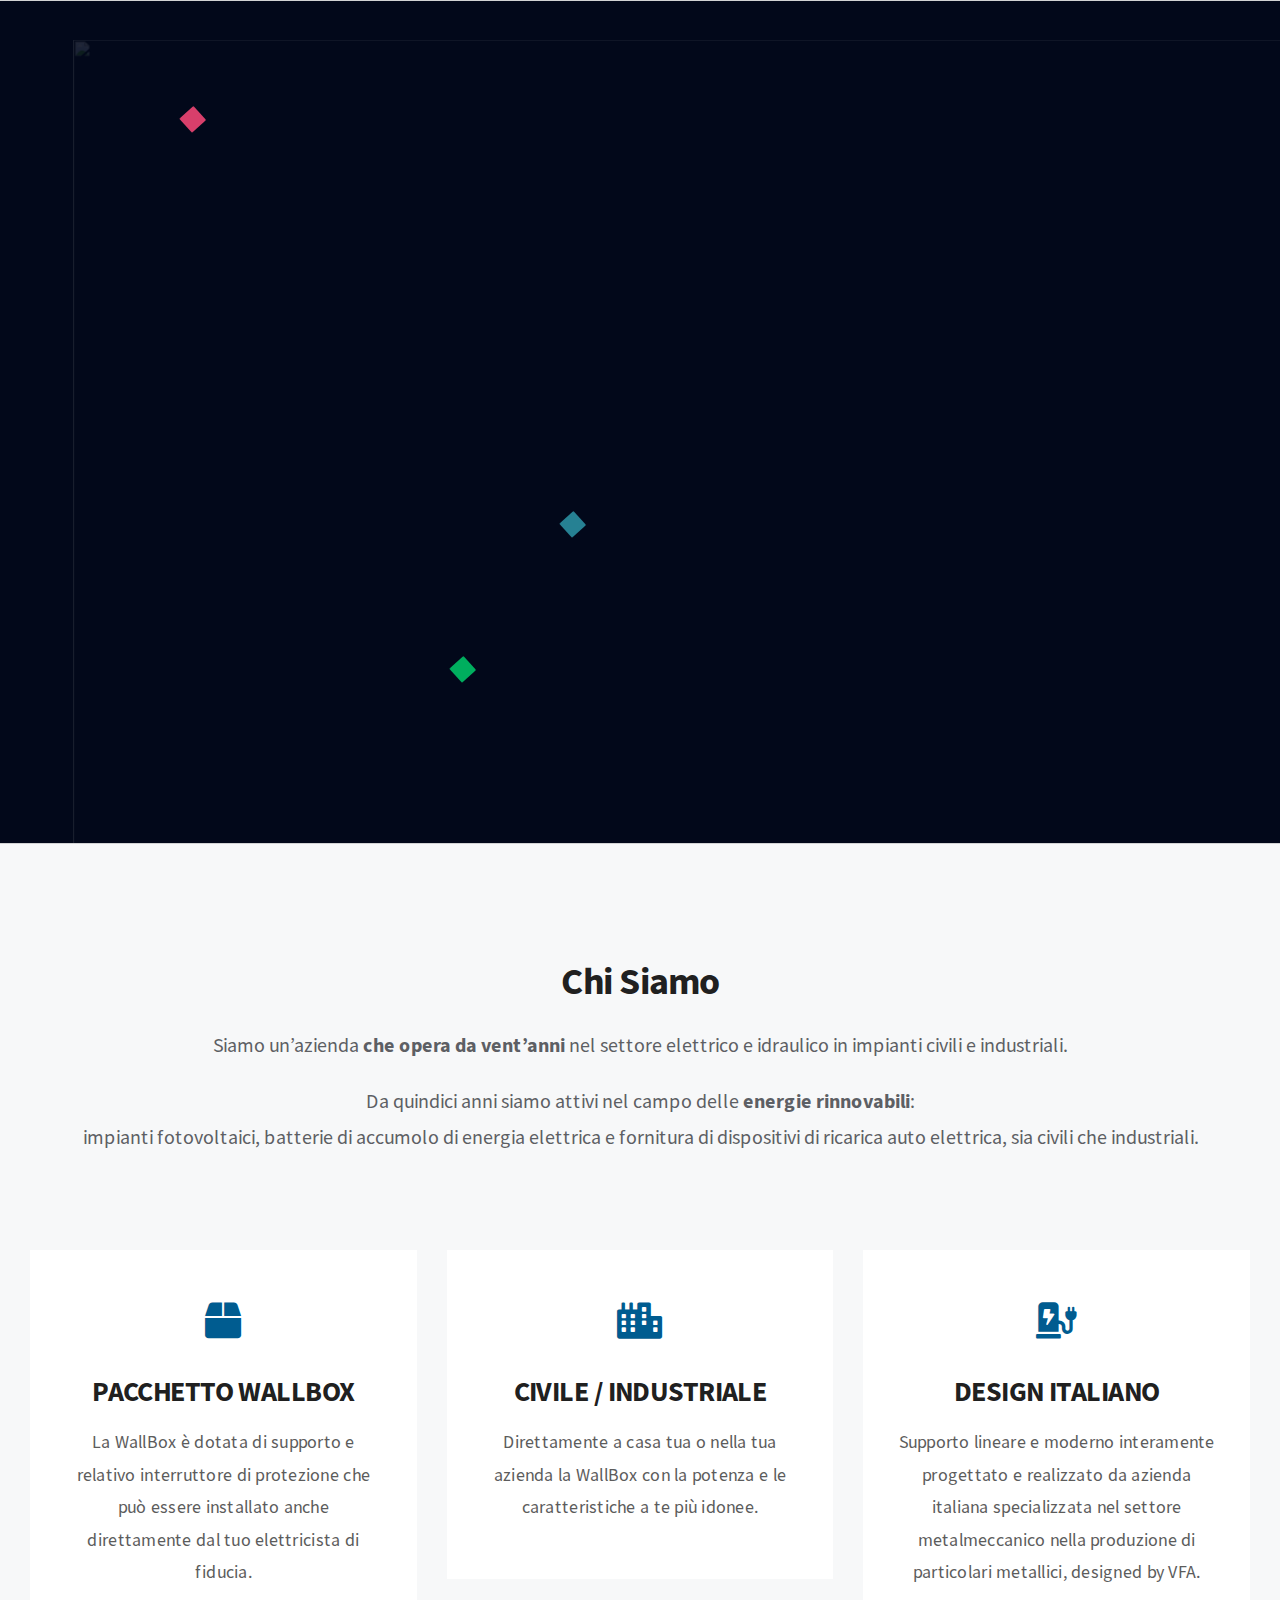
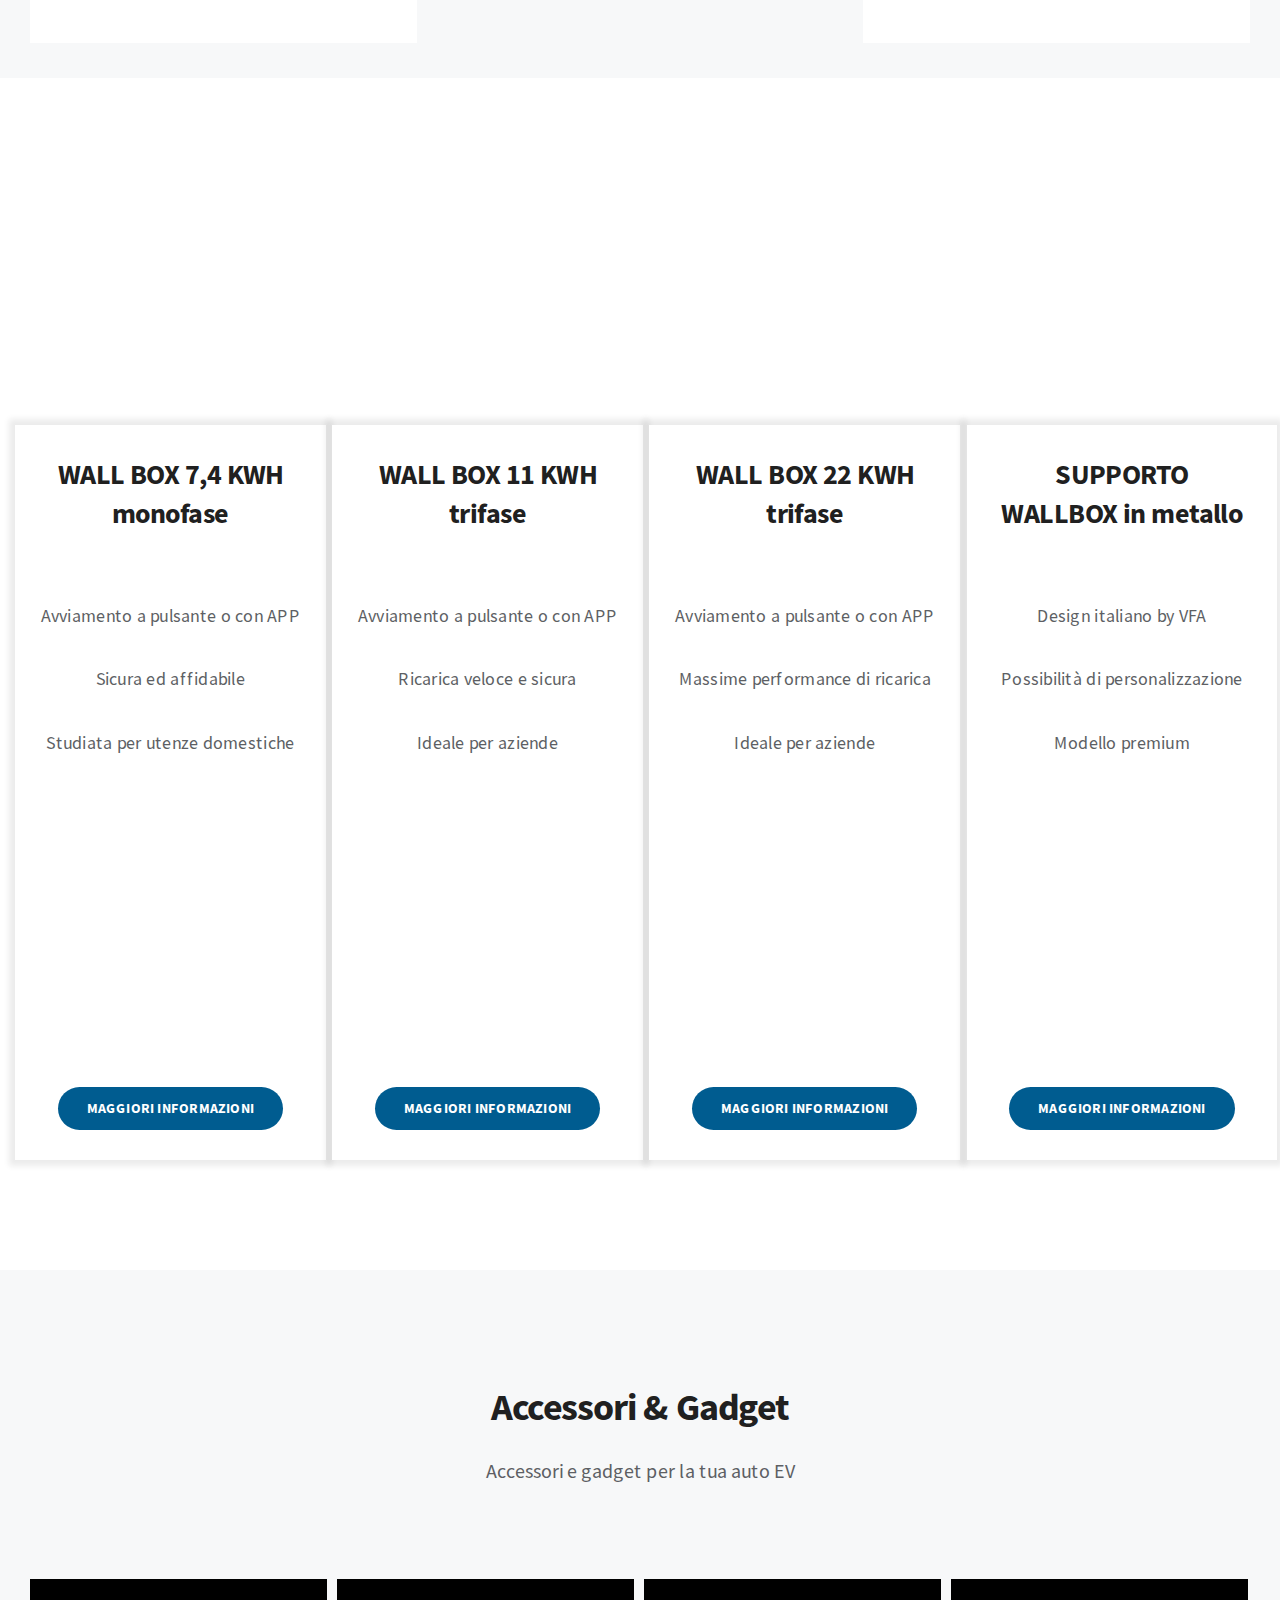
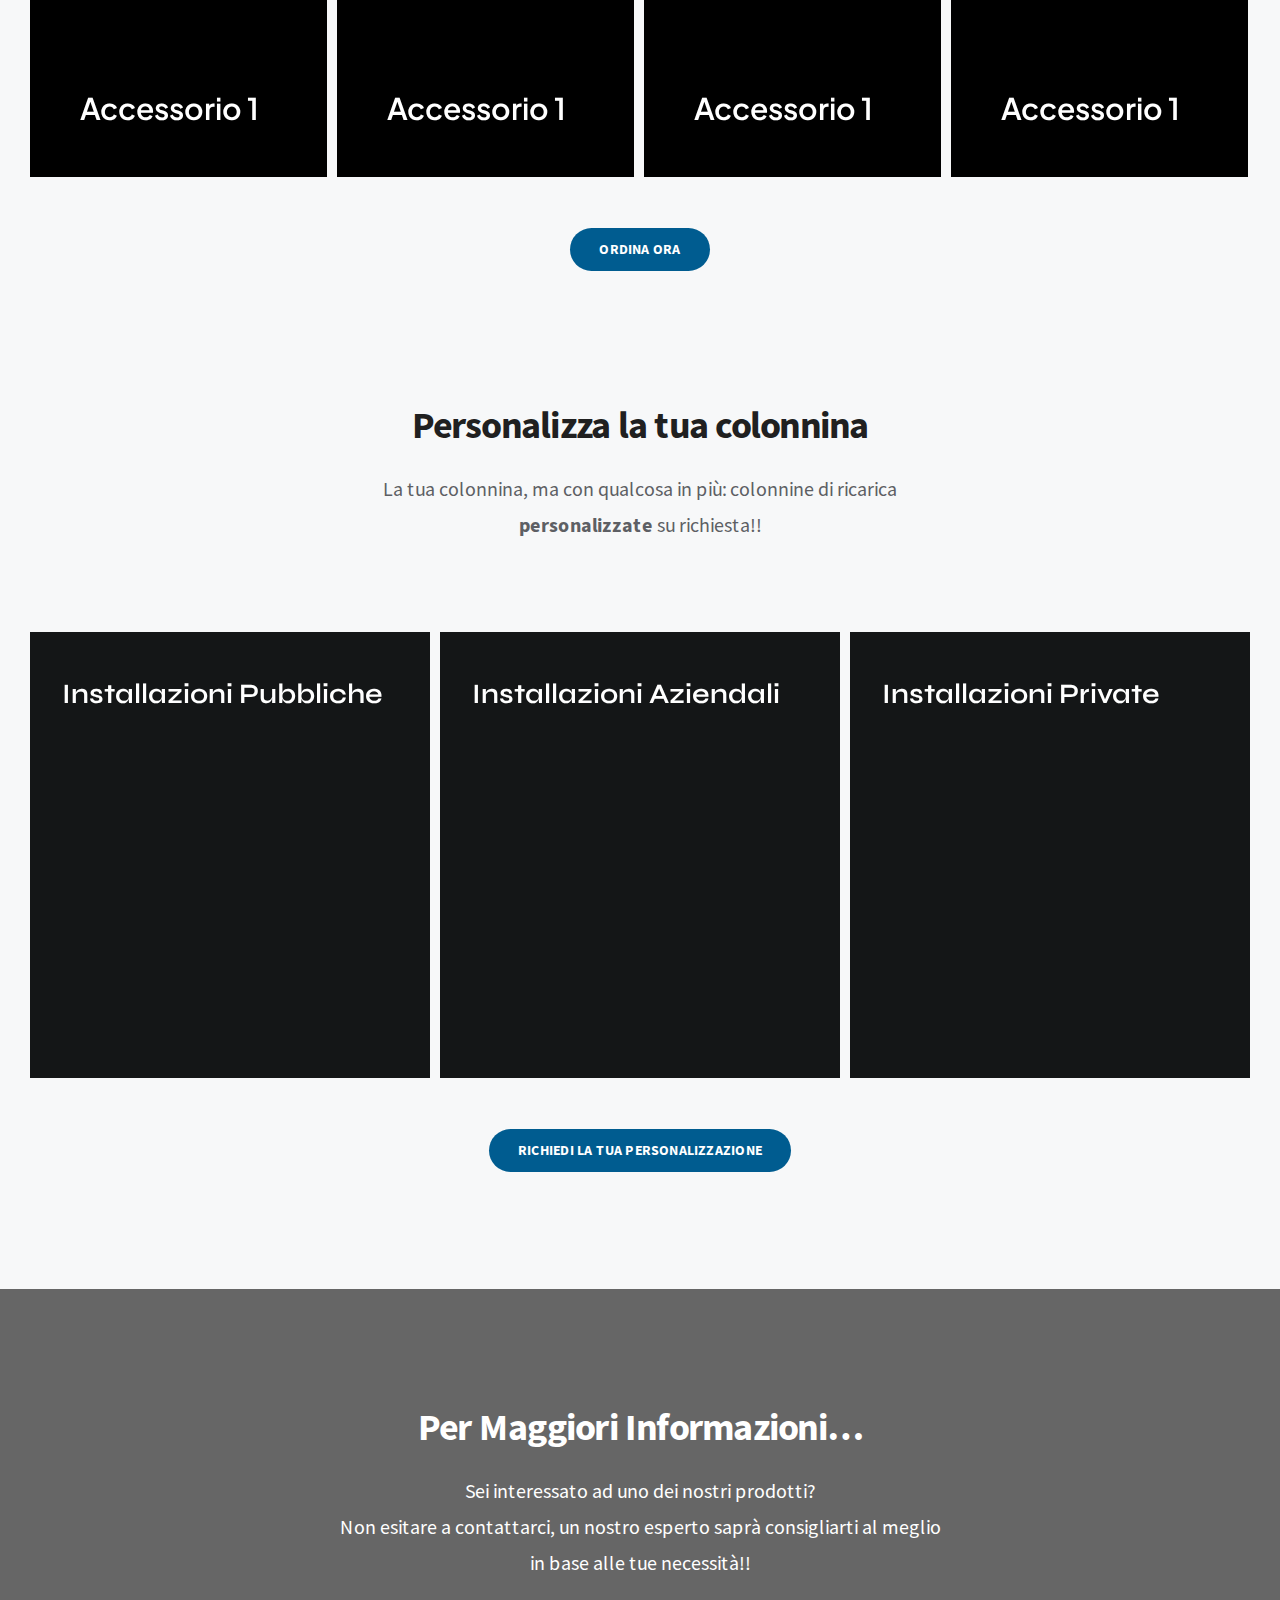
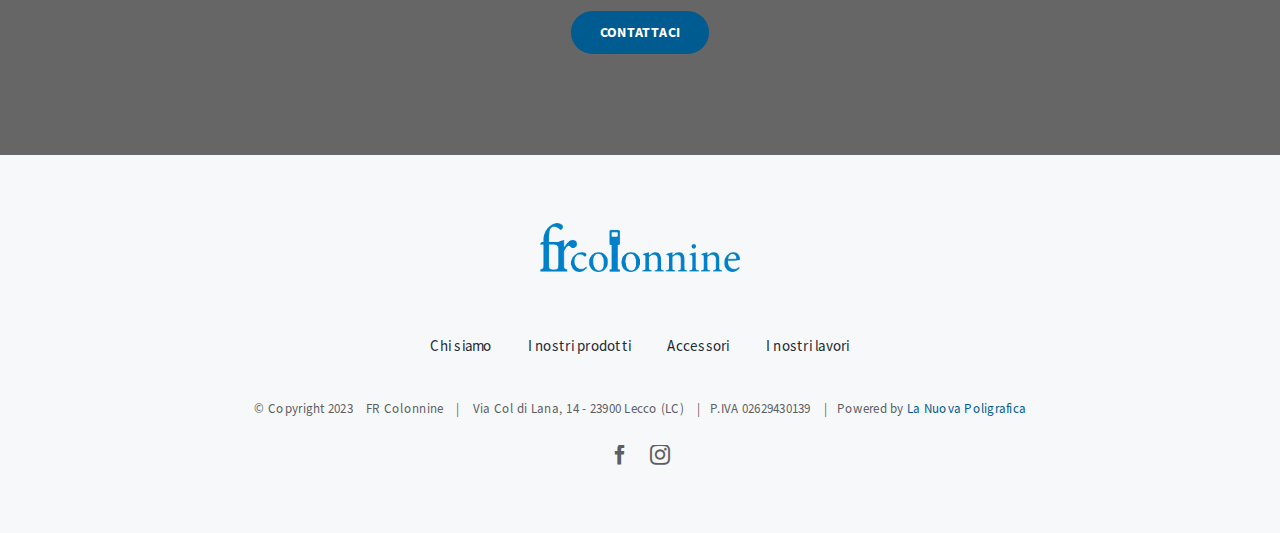
==== index.html @ befd526f ":tada: First commit" ====
<!DOCTYPE html>
<html class="avada-html-layout-wide avada-html-header-position-top avada-is-100-percent-template" lang="it-IT" prefix="og: http://ogp.me/ns# fb: http://ogp.me/ns/fb#">
<head>
	<meta http-equiv="X-UA-Compatible" content="IE=edge">
	<meta http-equiv="Content-Type" content="text/html; charset=utf-8">
	<meta name="viewport" content="width=device-width, initial-scale=1">
	<title>FR Colonnine &#8211; Stazione di ricarica veloce per la tua auto elettrica</title>
<meta name="robots" content="max-image-preview:large">
<link rel="alternate" type="application/rss+xml" title="FR Colonnine &raquo; Feed" href="/index.php/feed/">
<link rel="alternate" type="application/rss+xml" title="FR Colonnine &raquo; Feed dei commenti" href="/index.php/comments/feed/">
		
		
		
				
		<meta property="og:title" content="Home">
		<meta property="og:type" content="article">
		<meta property="og:url" content="/">
		<meta property="og:site_name" content="FR Colonnine">
		<meta property="og:description" content="we provide the best SEO services 

Duis aliquam velit vel ipsum tempus mollis.    

Chi Siamo 

Siamo un&#039;azienda che opera da vent’anni nel settore elettrico e idraulico in impianti civili e industriali.

Da quindici anni siamo attivi nel campo delle energie rinnovabili:
impianti fotovoltaici, batterie di accumolo di energia elettrica e">

									<meta property="og:image" content="/wp-content/uploads/2018/07/logo_seo_w_1x.png">
							<link rel="stylesheet" id="layerslider-css" href="/wp-content/plugins/LayerSlider/assets/static/layerslider/css/layerslider.css?ver=7.1.2" type="text/css" media="all">
<style id="classic-theme-styles-inline-css" type="text/css">/*! This file is auto-generated */
.wp-block-button__link{color:#fff;background-color:#32373c;border-radius:9999px;box-shadow:none;text-decoration:none;padding:calc(.667em + 2px) calc(1.333em + 2px);font-size:1.125em}.wp-block-file__button{background:#32373c;color:#fff;text-decoration:none}</style>
<style id="global-styles-inline-css" type="text/css">body{--wp--preset--color--black: #000000;--wp--preset--color--cyan-bluish-gray: #abb8c3;--wp--preset--color--white: #ffffff;--wp--preset--color--pale-pink: #f78da7;--wp--preset--color--vivid-red: #cf2e2e;--wp--preset--color--luminous-vivid-orange: #ff6900;--wp--preset--color--luminous-vivid-amber: #fcb900;--wp--preset--color--light-green-cyan: #7bdcb5;--wp--preset--color--vivid-green-cyan: #00d084;--wp--preset--color--pale-cyan-blue: #8ed1fc;--wp--preset--color--vivid-cyan-blue: #0693e3;--wp--preset--color--vivid-purple: #9b51e0;--wp--preset--gradient--vivid-cyan-blue-to-vivid-purple: linear-gradient(135deg,rgba(6,147,227,1) 0%,rgb(155,81,224) 100%);--wp--preset--gradient--light-green-cyan-to-vivid-green-cyan: linear-gradient(135deg,rgb(122,220,180) 0%,rgb(0,208,130) 100%);--wp--preset--gradient--luminous-vivid-amber-to-luminous-vivid-orange: linear-gradient(135deg,rgba(252,185,0,1) 0%,rgba(255,105,0,1) 100%);--wp--preset--gradient--luminous-vivid-orange-to-vivid-red: linear-gradient(135deg,rgba(255,105,0,1) 0%,rgb(207,46,46) 100%);--wp--preset--gradient--very-light-gray-to-cyan-bluish-gray: linear-gradient(135deg,rgb(238,238,238) 0%,rgb(169,184,195) 100%);--wp--preset--gradient--cool-to-warm-spectrum: linear-gradient(135deg,rgb(74,234,220) 0%,rgb(151,120,209) 20%,rgb(207,42,186) 40%,rgb(238,44,130) 60%,rgb(251,105,98) 80%,rgb(254,248,76) 100%);--wp--preset--gradient--blush-light-purple: linear-gradient(135deg,rgb(255,206,236) 0%,rgb(152,150,240) 100%);--wp--preset--gradient--blush-bordeaux: linear-gradient(135deg,rgb(254,205,165) 0%,rgb(254,45,45) 50%,rgb(107,0,62) 100%);--wp--preset--gradient--luminous-dusk: linear-gradient(135deg,rgb(255,203,112) 0%,rgb(199,81,192) 50%,rgb(65,88,208) 100%);--wp--preset--gradient--pale-ocean: linear-gradient(135deg,rgb(255,245,203) 0%,rgb(182,227,212) 50%,rgb(51,167,181) 100%);--wp--preset--gradient--electric-grass: linear-gradient(135deg,rgb(202,248,128) 0%,rgb(113,206,126) 100%);--wp--preset--gradient--midnight: linear-gradient(135deg,rgb(2,3,129) 0%,rgb(40,116,252) 100%);--wp--preset--font-size--small: 13.5px;--wp--preset--font-size--medium: 20px;--wp--preset--font-size--large: 27px;--wp--preset--font-size--x-large: 42px;--wp--preset--font-size--normal: 18px;--wp--preset--font-size--xlarge: 36px;--wp--preset--font-size--huge: 54px;--wp--preset--spacing--20: 0.44rem;--wp--preset--spacing--30: 0.67rem;--wp--preset--spacing--40: 1rem;--wp--preset--spacing--50: 1.5rem;--wp--preset--spacing--60: 2.25rem;--wp--preset--spacing--70: 3.38rem;--wp--preset--spacing--80: 5.06rem;--wp--preset--shadow--natural: 6px 6px 9px rgba(0, 0, 0, 0.2);--wp--preset--shadow--deep: 12px 12px 50px rgba(0, 0, 0, 0.4);--wp--preset--shadow--sharp: 6px 6px 0px rgba(0, 0, 0, 0.2);--wp--preset--shadow--outlined: 6px 6px 0px -3px rgba(255, 255, 255, 1), 6px 6px rgba(0, 0, 0, 1);--wp--preset--shadow--crisp: 6px 6px 0px rgba(0, 0, 0, 1);}:where(.is-layout-flex){gap: 0.5em;}:where(.is-layout-grid){gap: 0.5em;}body .is-layout-flow > .alignleft{float: left;margin-inline-start: 0;margin-inline-end: 2em;}body .is-layout-flow > .alignright{float: right;margin-inline-start: 2em;margin-inline-end: 0;}body .is-layout-flow > .aligncenter{margin-left: auto !important;margin-right: auto !important;}body .is-layout-constrained > .alignleft{float: left;margin-inline-start: 0;margin-inline-end: 2em;}body .is-layout-constrained > .alignright{float: right;margin-inline-start: 2em;margin-inline-end: 0;}body .is-layout-constrained > .aligncenter{margin-left: auto !important;margin-right: auto !important;}body .is-layout-constrained > :where(:not(.alignleft):not(.alignright):not(.alignfull)){max-width: var(--wp--style--global--content-size);margin-left: auto !important;margin-right: auto !important;}body .is-layout-constrained > .alignwide{max-width: var(--wp--style--global--wide-size);}body .is-layout-flex{display: flex;}body .is-layout-flex{flex-wrap: wrap;align-items: center;}body .is-layout-flex > *{margin: 0;}body .is-layout-grid{display: grid;}body .is-layout-grid > *{margin: 0;}:where(.wp-block-columns.is-layout-flex){gap: 2em;}:where(.wp-block-columns.is-layout-grid){gap: 2em;}:where(.wp-block-post-template.is-layout-flex){gap: 1.25em;}:where(.wp-block-post-template.is-layout-grid){gap: 1.25em;}.has-black-color{color: var(--wp--preset--color--black) !important;}.has-cyan-bluish-gray-color{color: var(--wp--preset--color--cyan-bluish-gray) !important;}.has-white-color{color: var(--wp--preset--color--white) !important;}.has-pale-pink-color{color: var(--wp--preset--color--pale-pink) !important;}.has-vivid-red-color{color: var(--wp--preset--color--vivid-red) !important;}.has-luminous-vivid-orange-color{color: var(--wp--preset--color--luminous-vivid-orange) !important;}.has-luminous-vivid-amber-color{color: var(--wp--preset--color--luminous-vivid-amber) !important;}.has-light-green-cyan-color{color: var(--wp--preset--color--light-green-cyan) !important;}.has-vivid-green-cyan-color{color: var(--wp--preset--color--vivid-green-cyan) !important;}.has-pale-cyan-blue-color{color: var(--wp--preset--color--pale-cyan-blue) !important;}.has-vivid-cyan-blue-color{color: var(--wp--preset--color--vivid-cyan-blue) !important;}.has-vivid-purple-color{color: var(--wp--preset--color--vivid-purple) !important;}.has-black-background-color{background-color: var(--wp--preset--color--black) !important;}.has-cyan-bluish-gray-background-color{background-color: var(--wp--preset--color--cyan-bluish-gray) !important;}.has-white-background-color{background-color: var(--wp--preset--color--white) !important;}.has-pale-pink-background-color{background-color: var(--wp--preset--color--pale-pink) !important;}.has-vivid-red-background-color{background-color: var(--wp--preset--color--vivid-red) !important;}.has-luminous-vivid-orange-background-color{background-color: var(--wp--preset--color--luminous-vivid-orange) !important;}.has-luminous-vivid-amber-background-color{background-color: var(--wp--preset--color--luminous-vivid-amber) !important;}.has-light-green-cyan-background-color{background-color: var(--wp--preset--color--light-green-cyan) !important;}.has-vivid-green-cyan-background-color{background-color: var(--wp--preset--color--vivid-green-cyan) !important;}.has-pale-cyan-blue-background-color{background-color: var(--wp--preset--color--pale-cyan-blue) !important;}.has-vivid-cyan-blue-background-color{background-color: var(--wp--preset--color--vivid-cyan-blue) !important;}.has-vivid-purple-background-color{background-color: var(--wp--preset--color--vivid-purple) !important;}.has-black-border-color{border-color: var(--wp--preset--color--black) !important;}.has-cyan-bluish-gray-border-color{border-color: var(--wp--preset--color--cyan-bluish-gray) !important;}.has-white-border-color{border-color: var(--wp--preset--color--white) !important;}.has-pale-pink-border-color{border-color: var(--wp--preset--color--pale-pink) !important;}.has-vivid-red-border-color{border-color: var(--wp--preset--color--vivid-red) !important;}.has-luminous-vivid-orange-border-color{border-color: var(--wp--preset--color--luminous-vivid-orange) !important;}.has-luminous-vivid-amber-border-color{border-color: var(--wp--preset--color--luminous-vivid-amber) !important;}.has-light-green-cyan-border-color{border-color: var(--wp--preset--color--light-green-cyan) !important;}.has-vivid-green-cyan-border-color{border-color: var(--wp--preset--color--vivid-green-cyan) !important;}.has-pale-cyan-blue-border-color{border-color: var(--wp--preset--color--pale-cyan-blue) !important;}.has-vivid-cyan-blue-border-color{border-color: var(--wp--preset--color--vivid-cyan-blue) !important;}.has-vivid-purple-border-color{border-color: var(--wp--preset--color--vivid-purple) !important;}.has-vivid-cyan-blue-to-vivid-purple-gradient-background{background: var(--wp--preset--gradient--vivid-cyan-blue-to-vivid-purple) !important;}.has-light-green-cyan-to-vivid-green-cyan-gradient-background{background: var(--wp--preset--gradient--light-green-cyan-to-vivid-green-cyan) !important;}.has-luminous-vivid-amber-to-luminous-vivid-orange-gradient-background{background: var(--wp--preset--gradient--luminous-vivid-amber-to-luminous-vivid-orange) !important;}.has-luminous-vivid-orange-to-vivid-red-gradient-background{background: var(--wp--preset--gradient--luminous-vivid-orange-to-vivid-red) !important;}.has-very-light-gray-to-cyan-bluish-gray-gradient-background{background: var(--wp--preset--gradient--very-light-gray-to-cyan-bluish-gray) !important;}.has-cool-to-warm-spectrum-gradient-background{background: var(--wp--preset--gradient--cool-to-warm-spectrum) !important;}.has-blush-light-purple-gradient-background{background: var(--wp--preset--gradient--blush-light-purple) !important;}.has-blush-bordeaux-gradient-background{background: var(--wp--preset--gradient--blush-bordeaux) !important;}.has-luminous-dusk-gradient-background{background: var(--wp--preset--gradient--luminous-dusk) !important;}.has-pale-ocean-gradient-background{background: var(--wp--preset--gradient--pale-ocean) !important;}.has-electric-grass-gradient-background{background: var(--wp--preset--gradient--electric-grass) !important;}.has-midnight-gradient-background{background: var(--wp--preset--gradient--midnight) !important;}.has-small-font-size{font-size: var(--wp--preset--font-size--small) !important;}.has-medium-font-size{font-size: var(--wp--preset--font-size--medium) !important;}.has-large-font-size{font-size: var(--wp--preset--font-size--large) !important;}.has-x-large-font-size{font-size: var(--wp--preset--font-size--x-large) !important;}
.wp-block-navigation a:where(:not(.wp-element-button)){color: inherit;}
:where(.wp-block-post-template.is-layout-flex){gap: 1.25em;}:where(.wp-block-post-template.is-layout-grid){gap: 1.25em;}
:where(.wp-block-columns.is-layout-flex){gap: 2em;}:where(.wp-block-columns.is-layout-grid){gap: 2em;}
.wp-block-pullquote{font-size: 1.5em;line-height: 1.6;}</style>
<link rel="stylesheet" id="loftloader-lite-animation-css" href="/wp-content/plugins/loftloader/assets/css/loftloader.min.css?ver=2022112601" type="text/css" media="all">
<link rel="stylesheet" id="fusion-dynamic-css-css" href="/wp-content/uploads/fusion-styles/02835f8c86d9a8b38f739306b75a985a.min.css?ver=3.8.1" type="text/css" media="all">
<script type="text/javascript" src="/wp-includes/js/jquery/jquery.min.js?ver=3.7.1" id="jquery-core-js"></script>
<script type="text/javascript" id="layerslider-utils-js-extra">
/* <![CDATA[ */
var LS_Meta = {"v":"7.1.2","fixGSAP":"1"};
/* ]]> */
</script>
<script type="text/javascript" src="/wp-content/plugins/LayerSlider/assets/static/layerslider/js/layerslider.utils.js?ver=7.1.2" id="layerslider-utils-js"></script>
<script type="text/javascript" src="/wp-content/plugins/LayerSlider/assets/static/layerslider/js/layerslider.kreaturamedia.jquery.js?ver=7.1.2" id="layerslider-js"></script>
<script type="text/javascript" src="/wp-content/plugins/LayerSlider/assets/static/layerslider/js/layerslider.transitions.js?ver=7.1.2" id="layerslider-transitions-js"></script>
<meta name="generator" content="Powered by LayerSlider 7.1.2 - Multi-Purpose, Responsive, Parallax, Mobile-Friendly Slider Plugin for WordPress.">
<!-- LayerSlider updates and docs at: https://layerslider.com -->
<link rel="https://api.w.org/" href="/index.php/wp-json/">
<link rel="alternate" type="application/json" href="/index.php/wp-json/wp/v2/pages/10">
<link rel="EditURI" type="application/rsd+xml" title="RSD" href="/xmlrpc.php?rsd">
<meta name="generator" content="WordPress 6.5.2">
<link rel="canonical" href="/">
<link rel="shortlink" href="/">
<link rel="alternate" type="application/json+oembed" href="/index.php/wp-json/oembed/1.0/embed?url=%2F">
<link rel="alternate" type="text/xml+oembed" href="/index.php/wp-json/oembed/1.0/embed?url=%2F#038;format=xml">
<meta name="cdp-version" content="1.3.7">
<style type="text/css" id="css-fb-visibility">@media screen and (max-width: 640px){.fusion-no-small-visibility{display:none !important;}body .sm-text-align-center{text-align:center !important;}body .sm-text-align-left{text-align:left !important;}body .sm-text-align-right{text-align:right !important;}body .sm-flex-align-center{justify-content:center !important;}body .sm-flex-align-flex-start{justify-content:flex-start !important;}body .sm-flex-align-flex-end{justify-content:flex-end !important;}body .sm-mx-auto{margin-left:auto !important;margin-right:auto !important;}body .sm-ml-auto{margin-left:auto !important;}body .sm-mr-auto{margin-right:auto !important;}body .fusion-absolute-position-small{position:absolute;top:auto;width:100%;}.awb-sticky.awb-sticky-small{ position: sticky }}@media screen and (min-width: 641px) and (max-width: 1024px){.fusion-no-medium-visibility{display:none !important;}body .md-text-align-center{text-align:center !important;}body .md-text-align-left{text-align:left !important;}body .md-text-align-right{text-align:right !important;}body .md-flex-align-center{justify-content:center !important;}body .md-flex-align-flex-start{justify-content:flex-start !important;}body .md-flex-align-flex-end{justify-content:flex-end !important;}body .md-mx-auto{margin-left:auto !important;margin-right:auto !important;}body .md-ml-auto{margin-left:auto !important;}body .md-mr-auto{margin-right:auto !important;}body .fusion-absolute-position-medium{position:absolute;top:auto;width:100%;}.awb-sticky.awb-sticky-medium{ position: sticky }}@media screen and (min-width: 1025px){.fusion-no-large-visibility{display:none !important;}body .lg-text-align-center{text-align:center !important;}body .lg-text-align-left{text-align:left !important;}body .lg-text-align-right{text-align:right !important;}body .lg-flex-align-center{justify-content:center !important;}body .lg-flex-align-flex-start{justify-content:flex-start !important;}body .lg-flex-align-flex-end{justify-content:flex-end !important;}body .lg-mx-auto{margin-left:auto !important;margin-right:auto !important;}body .lg-ml-auto{margin-left:auto !important;}body .lg-mr-auto{margin-right:auto !important;}body .fusion-absolute-position-large{position:absolute;top:auto;width:100%;}.awb-sticky.awb-sticky-large{ position: sticky }}</style>
<style type="text/css">.recentcomments a{display:inline !important;padding:0 !important;margin:0 !important;}</style>
<meta name="generator" content="Powered by Slider Revolution 6.5.19 - responsive, Mobile-Friendly Slider Plugin for WordPress with comfortable drag and drop interface.">
<script>function setREVStartSize(e){
			//window.requestAnimationFrame(function() {
				window.RSIW = window.RSIW===undefined ? window.innerWidth : window.RSIW;
				window.RSIH = window.RSIH===undefined ? window.innerHeight : window.RSIH;
				try {
					var pw = document.getElementById(e.c).parentNode.offsetWidth,
						newh;
					pw = pw===0 || isNaN(pw) ? window.RSIW : pw;
					e.tabw = e.tabw===undefined ? 0 : parseInt(e.tabw);
					e.thumbw = e.thumbw===undefined ? 0 : parseInt(e.thumbw);
					e.tabh = e.tabh===undefined ? 0 : parseInt(e.tabh);
					e.thumbh = e.thumbh===undefined ? 0 : parseInt(e.thumbh);
					e.tabhide = e.tabhide===undefined ? 0 : parseInt(e.tabhide);
					e.thumbhide = e.thumbhide===undefined ? 0 : parseInt(e.thumbhide);
					e.mh = e.mh===undefined || e.mh=="" || e.mh==="auto" ? 0 : parseInt(e.mh,0);
					if(e.layout==="fullscreen" || e.l==="fullscreen")
						newh = Math.max(e.mh,window.RSIH);
					else{
						e.gw = Array.isArray(e.gw) ? e.gw : [e.gw];
						for (var i in e.rl) if (e.gw[i]===undefined || e.gw[i]===0) e.gw[i] = e.gw[i-1];
						e.gh = e.el===undefined || e.el==="" || (Array.isArray(e.el) && e.el.length==0)? e.gh : e.el;
						e.gh = Array.isArray(e.gh) ? e.gh : [e.gh];
						for (var i in e.rl) if (e.gh[i]===undefined || e.gh[i]===0) e.gh[i] = e.gh[i-1];
											
						var nl = new Array(e.rl.length),
							ix = 0,
							sl;
						e.tabw = e.tabhide>=pw ? 0 : e.tabw;
						e.thumbw = e.thumbhide>=pw ? 0 : e.thumbw;
						e.tabh = e.tabhide>=pw ? 0 : e.tabh;
						e.thumbh = e.thumbhide>=pw ? 0 : e.thumbh;
						for (var i in e.rl) nl[i] = e.rl[i]<window.RSIW ? 0 : e.rl[i];
						sl = nl[0];
						for (var i in nl) if (sl>nl[i] && nl[i]>0) { sl = nl[i]; ix=i;}
						var m = pw>(e.gw[ix]+e.tabw+e.thumbw) ? 1 : (pw-(e.tabw+e.thumbw)) / (e.gw[ix]);
						newh =  (e.gh[ix] * m) + (e.tabh + e.thumbh);
					}
					var el = document.getElementById(e.c);
					if (el!==null && el) el.style.height = newh+"px";
					el = document.getElementById(e.c+"_wrapper");
					if (el!==null && el) {
						el.style.height = newh+"px";
						el.style.display = "block";
					}
				} catch(e){
					console.log("Failure at Presize of Slider:" + e)
				}
			//});
		  };</script>
<style id="loftloader-lite-custom-bg-color">#loftloader-wrapper .loader-section {
	background: #801010;
}</style>
<style id="loftloader-lite-custom-bg-opacity">#loftloader-wrapper .loader-section {
	opacity: 0.95;
}</style>
<style id="loftloader-lite-custom-loader">#loftloader-wrapper.pl-imgloading #loader {
	width: 250px;
}
#loftloader-wrapper.pl-imgloading #loader span {
	background-size: cover;
	background-image: url(/wp-content/uploads/2023/06/AMOlogo.png);
}</style>		<script type="text/javascript">var doc = document.documentElement;
			doc.setAttribute( 'data-useragent', navigator.userAgent );</script>
		
	</head>

<body class="home page-template page-template-100-width page-template-100-width-php page page-id-10 fusion-image-hovers fusion-pagination-sizing fusion-button_type-flat fusion-button_span-no fusion-button_gradient-linear avada-image-rollover-circle-no avada-image-rollover-yes avada-image-rollover-direction-fade loftloader-lite-enabled fusion-body ltr no-tablet-sticky-header no-mobile-sticky-header no-mobile-slidingbar no-mobile-totop avada-has-rev-slider-styles fusion-disable-outline fusion-sub-menu-fade mobile-logo-pos-center layout-wide-mode avada-has-boxed-modal-shadow-none layout-scroll-offset-full avada-has-zero-margin-offset-top fusion-top-header menu-text-align-center mobile-menu-design-flyout fusion-show-pagination-text fusion-header-layout-v1 avada-responsive avada-footer-fx-none avada-menu-highlight-style-background fusion-search-form-classic fusion-main-menu-search-dropdown fusion-avatar-circle avada-sticky-shrinkage avada-dropdown-styles avada-blog-layout-grid avada-blog-archive-layout-grid avada-header-shadow-no avada-menu-icon-position-left avada-has-mainmenu-dropdown-divider avada-has-pagetitle-bg-full avada-has-100-footer avada-has-breadcrumb-mobile-hidden avada-has-titlebar-hide avada-has-pagination-padding avada-flyout-menu-direction-fade avada-ec-views-v1" data-awb-post-id="10">
<div id="loftloader-wrapper" class="pl-imgloading" data-show-close-time="15000" data-max-load-time="0">
<div class="loader-section section-left"></div>
<div class="loader-section section-right"></div>
<div class="loader-inner"><div id="loader">
<div class="imgloading-container"><span style="background-image: url(/wp-content/uploads/2023/06/AMOlogo.png);"></span></div>
<img width="250" height="222" data-no-lazy="1" class="skip-lazy" alt="loader image" src="/wp-content/uploads/2023/06/AMOlogo.png">
</div></div>
<div class="loader-close-button" style="display: none;"><span class="screen-reader-text">Close</span></div>
</div>
		<a class="skip-link screen-reader-text" href="#content">Skip to content</a>

	<div id="boxed-wrapper">
		<div class="fusion-sides-frame"></div>
		<div id="wrapper" class="fusion-wrapper">
			<div id="home" style="position:relative;top:-1px;"></div>
							<div class="fusion-tb-header"><span class="cp-load-after-post"></span></div>		<div id="sliders-container" class="fusion-slider-visibility">
					</div>
							
			
						<main id="main" class="clearfix width-100">
				<div class="fusion-row" style="max-width:100%;">
<section id="content" class="full-width">
					<div id="post-10" class="post-10 page type-page status-publish hentry">
			<span class="entry-title rich-snippet-hidden">Home</span><span class="vcard rich-snippet-hidden"><span class="fn"><a href="/index.php/author/lanuovapoligrafica/" title="Articoli scritti da LaNuovaPoligrafica" rel="author">LaNuovaPoligrafica</a></span></span><span class="updated rich-snippet-hidden">2023-02-08T15:19:41+01:00</span>						<div class="post-content">
				<div class="fusion-fullwidth fullwidth-box fusion-builder-row-1 fusion-flex-container hundred-percent-fullwidth non-hundred-percent-height-scrolling" style="background-color: rgba(255,255,255,0);background-position: center center;background-repeat: no-repeat;border-width: 0px 0px 0px 0px;border-color:var(--awb-color3);border-style:solid;">
<div class="fusion-builder-row fusion-row fusion-flex-align-items-flex-start" style="width:calc( 100% + 0px ) !important;max-width:calc( 100% + 0px ) !important;margin-left: calc(-0px / 2 );margin-right: calc(-0px / 2 );"><div class="fusion-layout-column fusion_builder_column fusion-builder-column-0 fusion_builder_column_1_1 1_1 fusion-flex-column">
<div class="fusion-column-wrapper fusion-flex-justify-content-flex-start fusion-content-layout-column" style="background-position:left top;background-repeat:no-repeat;-webkit-background-size:cover;-moz-background-size:cover;-o-background-size:cover;background-size:cover;padding: 0px 0px 0px 0px;">
<div class="fusion-slider-revolution rev_slider_wrapper">			<!-- START avadaseohero REVOLUTION SLIDER 6.5.19 --><p class="rs-p-wp-fix"></p>
			<rs-module-wrap id="rev_slider_1_1_wrapper" data-source="gallery" style="visibility:hidden;background:#051643;padding:0;margin:0px auto;margin-top:0;margin-bottom:0;">
				<rs-module id="rev_slider_1_1" style="" data-version="6.5.19">
					<rs-slides>
						<rs-slide style="position: absolute;" data-key="rs-1" data-title="Slide" data-thumb="//localhost/FR%20Colonnine/wp-content/uploads/2022/11/752_0360-mod.jpg" data-anim="ms:1500;" data-in="o:0;x:100%;" data-out="a:false;">
							<img fetchpriority="high" decoding="async" src="/wp-content/plugins/revslider/public/assets/assets/dummy.png" alt="Ricarica tesla" title="Ricarica tesla" width="2000" height="1335" class="rev-slidebg tp-rs-img rs-lazyload" data-lazyload="//localhost/FR%20Colonnine/wp-content/uploads/2022/11/752_0360-mod.jpg" data-no-retina>
<!--
							--><rs-layer id="slider-1-slide-1-layer-0" data-type="shape" data-rsp_ch="on" data-text="w:normal;s:20,17,17,8;l:0,21,21,10;" data-dim="w:100%;h:100%;" data-basealign="slide" data-frame_999="o:0;st:w;" style="z-index:8;background-color:rgba(0,0,0,0.6);"> 
							</rs-layer><!--

							--><h1 id="slider-1-slide-1-layer-1" class="rs-layer" data-type="text" data-rsp_ch="on" data-xy="x:l,l,l,c;xo:35px,60px,60px,0;yo:265px,235px,235px,55px;" data-text="s:64,64,64,58;l:68;ls:-2px;fw:700;a:inherit,inherit,inherit,center;" data-frame_0="x:-50px;" data-frame_1="st:1600;sp:1000;sR:1600;" data-frame_999="o:0;e:power2.in;st:w;sp:1000;sR:6400;" style="z-index:10;font-family:'Source Sans Pro';margin:0px;">Ricarica elettrica <br>
in comodità e sicurezza 
							</h1>
<!--

							--><rs-layer id="slider-1-slide-1-layer-2" data-type="text" data-rsp_ch="on" data-xy="x:l,l,l,c;xo:35px,60px,60px,0;yo:425px,390px,390px,215px;" data-text="s:21;l:32;a:inherit,inherit,inherit,center;" data-frame_0="x:-50px;" data-frame_1="st:2000;sp:1000;sR:2000;" data-frame_999="o:0;st:w;sp:1000;sR:6000;" style="z-index:11;font-family:'Source Sans Pro';">Semplifichiamo la tua vita con le nostre Wallbox:<br>rendendi la ricarica facile e veloce, garantendo sicurezza ed efficienza ottimali. 
							</rs-layer><!--

							--><rs-layer id="slider-1-slide-1-layer-3" class="rev-btn" data-type="button" data-color="rgba(255,255,255,1)" data-rsp_ch="on" data-xy="x:l,l,l,c;xo:35px,60px,60px,-100px;yo:525px,490px,490px,320px;" data-text="s:14;l:28;ls:1px;fw:700;a:inherit;" data-actions="o:click;a:simplelink;target:_blank;url:https://bit.ly/2l3jd8A;" data-padding="t:10;r:40;b:10;l:40;" data-border="bor:30px,30px,30px,30px;" data-frame_0="y:50px;" data-frame_1="e:power4.out;st:2400;sp:1000;sR:2400;" data-frame_999="o:0;st:w;sp:1000;sR:5600;" data-frame_hover="bgc:#ffb251;boc:#000;bor:30px,30px,30px,30px;bos:solid;oX:50;oY:50;sp:0;" style="z-index:12;background-color:#007aff;font-family:'Source Sans Pro';cursor:pointer;outline:none;box-shadow:none;box-sizing:border-box;-moz-box-sizing:border-box;-webkit-box-sizing:border-box;">ACQUSITA 
							</rs-layer><!--

							--><rs-layer id="slider-1-slide-1-layer-4" class="rev-btn" data-type="button" data-color="rgba(255,255,255,1)" data-rsp_ch="on" data-xy="x:l,l,l,c;xo:250px,270px,270px,100px;yo:525px,490px,490px,320px;" data-text="s:14;l:28;ls:1px;fw:700;a:inherit;" data-actions="o:click;a:simplelink;target:_self;url:https://avadalivedemos.wpengine.com/seo/contact/;" data-padding="t:10;r:40;b:10;l:40;" data-border="bor:30px,30px,30px,30px;" data-frame_0="y:50px;" data-frame_1="st:2800;sp:1000;sR:2800;" data-frame_999="o:0;st:w;sp:1000;sR:5200;" data-frame_hover="bgc:#607afe;boc:#000;bor:30px,30px,30px,30px;bos:solid;oX:50;oY:50;sp:0;" style="z-index:13;background-color:#556eed;font-family:'Source Sans Pro';cursor:pointer;outline:none;box-shadow:none;box-sizing:border-box;-moz-box-sizing:border-box;-webkit-box-sizing:border-box;">CONTATTACI 
							</rs-layer><!--

							--><rs-layer id="slider-1-slide-1-layer-8" data-type="image" data-rsp_ch="on" data-xy="x:l,l,l,c;xo:15px,0,15px,-155px;yo:-22px,-80px,-80px,-20px;" data-text="l:22;a:inherit;" data-dim="w:['1404px','1404px','1404px','1404px'];h:['1414px','1414px','1414px','1414px'];" data-frame_0="sX:0.9;sY:0.9;" data-frame_1="sp:2000;sR:10;" data-frame_999="o:0;st:w;sp:750;sR:6990;" style="z-index:9;"><img decoding="async" src="/wp-content/plugins/revslider/public/assets/assets/dummy.png" alt="" class="disable-lazyload tp-rs-img rs-lazyload" data-lazyload="//avadalivedemos.wpengine.com/seo/wp-content/uploads/sites/99/revslider/avada-seo/lines-1.png" data-no-retina> 
							</rs-layer><!--

							--><rs-layer id="slider-1-slide-1-layer-9" class="tp-shape tp-shapewrapper" data-type="shape" data-rsp_ch="on" data-xy="xo:189px,189px,189px,46px;yo:113px,113px,113px,37px;" data-text="fw:700;a:inherit;" data-dim="w:20px;h:20px;" data-border="bor:1px,1px,1px,1px;" data-frame_0="rZ:48;" data-frame_1="rZ:48;sp:1000;sR:10;" data-frame_999="o:0;st:w;sp:1000;sR:7990;" style="z-index:14;background-color:#e54270;"> 
							</rs-layer><!--

							--><rs-layer id="slider-1-slide-1-layer-10" class="tp-shape tp-shapewrapper" data-type="shape" data-rsp_ch="on" data-xy="xo:468px,468px,468px,128px;yo:680px,640px,640px,452px;" data-text="fw:700;a:inherit;" data-dim="w:20px;h:20px;" data-border="bor:1px,1px,1px,1px;" data-frame_0="rZ:48;" data-frame_1="rZ:48;st:130;sp:1000;sR:130;" data-frame_999="o:0;st:w;sp:1000;sR:7870;" style="z-index:15;background-color:#00ca69;"> 
							</rs-layer><!--

							--><rs-layer id="slider-1-slide-1-layer-11" class="tp-shape tp-shapewrapper" data-type="shape" data-rsp_ch="on" data-xy="xo:581px,581px,581px,483px;yo:531px,531px,531px,381px;" data-text="fw:700;a:inherit;" data-dim="w:20px;h:20px;" data-border="bor:1px,1px,1px,1px;" data-frame_0="rZ:48;" data-frame_1="rZ:48;st:210;sp:1000;sR:210;" data-frame_999="o:0;st:w;sp:1000;sR:7790;" style="z-index:16;background-color:#36b8cb;"> 
							</rs-layer><!--

							--><rs-layer id="slider-1-slide-1-layer-12" class="tp-shape tp-shapewrapper" data-type="shape" data-rsp_ch="on" data-xy="xo:1341px;yo:225px;" data-text="fw:700;a:inherit;" data-dim="w:20px;h:20px;" data-border="bor:1px,1px,1px,1px;" data-frame_0="rZ:48;" data-frame_1="rZ:48;st:360;sp:1000;sR:360;" data-frame_999="o:0;st:w;sp:1000;sR:7640;" style="z-index:17;background-color:#ddb36b;"> 
							</rs-layer><!--

							--><rs-layer id="slider-1-slide-1-layer-13" class="tp-shape tp-shapewrapper" data-type="shape" data-rsp_ch="on" data-xy="xo:1415px;yo:608px;" data-text="fw:700;a:inherit;" data-dim="w:20px;h:20px;" data-border="bor:1px,1px,1px,1px;" data-frame_0="rZ:48;" data-frame_1="rZ:48;st:470;sp:1000;sR:470;" data-frame_999="o:0;st:w;sp:1000;sR:7530;" style="z-index:18;background-color:#e54270;"> 
							</rs-layer><!--

							--><rs-layer id="slider-1-slide-1-layer-15" class="tp-shape tp-shapewrapper" data-type="shape" data-rsp_ch="on" data-xy="xo:435px,435px,435px,43px;yo:152px,152px,152px,679px;" data-text="fw:700;a:inherit;" data-dim="w:20px;h:20px;" data-border="bor:50px,50px,50px,50px;" data-frame_0="rZ:48;" data-frame_1="rZ:48;st:790;sp:1000;sR:790;" data-frame_999="o:0;st:w;sp:1000;sR:7210;" style="z-index:19;background-color:rgba(255,255,255,0.25);"> 
							</rs-layer><!--

							--><rs-layer id="slider-1-slide-1-layer-16" class="tp-shape tp-shapewrapper" data-type="shape" data-rsp_ch="on" data-xy="xo:630px,630px,630px,530px;yo:260px,260px,260px,515px;" data-text="fw:700;a:inherit;" data-dim="w:20px;h:20px;" data-border="bor:50px,50px,50px,50px;" data-frame_0="rZ:48;" data-frame_1="rZ:48;st:910;sp:1000;sR:910;" data-frame_999="o:0;st:w;sp:1000;sR:7090;" style="z-index:20;background-color:rgba(255,255,255,0.25);"> 
							</rs-layer><!--

							--><rs-layer id="slider-1-slide-1-layer-17" class="tp-shape tp-shapewrapper" data-type="shape" data-rsp_ch="on" data-xy="xo:150px,150px,150px,520px;yo:722px,690px,690px,-7px;" data-text="fw:700;a:inherit;" data-dim="w:20px;h:20px;" data-border="bor:50px,50px,50px,50px;" data-frame_0="rZ:48;" data-frame_1="rZ:48;st:1090;sp:1000;sR:1090;" data-frame_999="o:0;st:w;sp:1000;sR:6910;" style="z-index:21;background-color:rgba(255,255,255,0.25);"> 
							</rs-layer><!--

							--><rs-layer id="slider-1-slide-1-layer-18" class="tp-shape tp-shapewrapper" data-type="shape" data-rsp_ch="on" data-xy="xo:1300px,1300px,1300px,50px;yo:474px,474px,474px,300px;" data-text="fw:700;a:inherit;" data-dim="w:20px;h:20px;" data-border="bor:50px,50px,50px,50px;" data-frame_0="rZ:48;" data-frame_1="rZ:48;st:1220;sp:1000;sR:1220;" data-frame_999="o:0;st:w;sp:1000;sR:6780;" style="z-index:22;background-color:rgba(255,255,255,0.25);"> 
							</rs-layer><!--

							--><rs-layer id="slider-1-slide-1-layer-19" class="tp-shape tp-shapewrapper" data-type="shape" data-rsp_ch="on" data-xy="xo:931px,931px,931px,303px;yo:85px,85px,85px,168px;" data-text="fw:700;a:inherit;" data-dim="w:20px;h:20px;" data-border="bor:50px,50px,50px,50px;" data-frame_0="rZ:48;" data-frame_1="rZ:48;st:1320;sp:1000;sR:1320;" data-frame_999="o:0;st:w;sp:1000;sR:6680;" style="z-index:23;background-color:rgba(255,255,255,0.25);"> 
							</rs-layer><!--
-->						</rs-slide>
						<rs-slide style="position: absolute;" data-key="rs-4" data-title="Slide" data-thumb="//localhost/FR%20Colonnine/wp-content/uploads/2023/01/000002.jpg" data-anim="ms:1500;" data-in="o:0;x:100%;" data-out="a:false;">
							<img decoding="async" src="/wp-content/plugins/revslider/public/assets/assets/dummy.png" alt="Ricarica Telsa 2" title="Ricarica Telsa 2" width="2000" height="1335" class="rev-slidebg tp-rs-img rs-lazyload" data-lazyload="//localhost/FR%20Colonnine/wp-content/uploads/2023/01/000002.jpg" data-no-retina>
<!--
							--><rs-layer id="slider-1-slide-4-layer-0" data-type="shape" data-rsp_ch="on" data-text="w:normal;s:20,17,17,8;l:0,21,21,10;" data-dim="w:100%;h:100%;" data-basealign="slide" data-frame_999="o:0;st:w;" style="z-index:8;background-color:rgba(0,0,0,0.6);"> 
							</rs-layer><!--

							--><h1 id="slider-1-slide-4-layer-1" class="rs-layer" data-type="text" data-rsp_ch="on" data-xy="x:l,l,l,c;xo:34px,60px,60px,0;yo:265px,235px,235px,55px;" data-text="s:64,64,64,58;l:68;ls:-2px;fw:700;a:inherit,inherit,inherit,center;" data-frame_0="x:-50px;" data-frame_1="st:1600;sp:1000;sR:1600;" data-frame_999="o:0;e:power2.in;st:w;sp:1000;sR:6400;" style="z-index:10;font-family:'Source Sans Pro';margin:0px;">Ricarica veloce<br>
facile e sicura 
							</h1>
<!--

							--><rs-layer id="slider-1-slide-4-layer-2" data-type="text" data-rsp_ch="on" data-xy="x:l,l,l,c;xo:35px,60px,60px,0;yo:425px,390px,390px,215px;" data-text="s:21;l:32;a:inherit,inherit,inherit,center;" data-frame_0="x:-50px;" data-frame_1="st:2000;sp:1000;sR:2000;" data-frame_999="o:0;st:w;sp:1000;sR:6000;" style="z-index:11;font-family:'Source Sans Pro';">Semplifichiamo la tua vita con le nostre Wallbox:<br>rendendi la ricarica facile e veloce, garantendo sicurezza ed efficienza ottimali. 
							</rs-layer><!--

							--><rs-layer id="slider-1-slide-4-layer-3" class="rev-btn" data-type="button" data-color="rgba(255,255,255,1)" data-rsp_ch="on" data-xy="x:l,l,l,c;xo:35px,60px,60px,-100px;yo:525px,490px,490px,320px;" data-text="s:14;l:28;ls:1px;fw:700;a:inherit;" data-actions="o:click;a:simplelink;target:_blank;url:https://bit.ly/2l3jd8A;" data-padding="t:10;r:40;b:10;l:40;" data-border="bor:30px,30px,30px,30px;" data-frame_0="y:50px;" data-frame_1="e:power4.out;st:2400;sp:1000;sR:2400;" data-frame_999="o:0;st:w;sp:1000;sR:5600;" data-frame_hover="bgc:#ffb251;boc:#000;bor:30px,30px,30px,30px;bos:solid;oX:50;oY:50;sp:0;" style="z-index:12;background-color:#ffa737;font-family:'Source Sans Pro';cursor:pointer;outline:none;box-shadow:none;box-sizing:border-box;-moz-box-sizing:border-box;-webkit-box-sizing:border-box;">BUY AVADA NOW 
							</rs-layer><!--

							--><rs-layer id="slider-1-slide-4-layer-4" class="rev-btn" data-type="button" data-color="rgba(255,255,255,1)" data-rsp_ch="on" data-xy="x:l,l,l,c;xo:250px,270px,270px,100px;yo:525px,490px,490px,320px;" data-text="s:14;l:28;ls:1px;fw:700;a:inherit;" data-actions="o:click;a:simplelink;target:_self;url:https://avadalivedemos.wpengine.com/seo/contact/;" data-padding="t:10;r:40;b:10;l:40;" data-border="bor:30px,30px,30px,30px;" data-frame_0="y:50px;" data-frame_1="st:2800;sp:1000;sR:2800;" data-frame_999="o:0;st:w;sp:1000;sR:5200;" data-frame_hover="bgc:#607afe;boc:#000;bor:30px,30px,30px,30px;bos:solid;oX:50;oY:50;sp:0;" style="z-index:13;background-color:#556eed;font-family:'Source Sans Pro';cursor:pointer;outline:none;box-shadow:none;box-sizing:border-box;-moz-box-sizing:border-box;-webkit-box-sizing:border-box;">CONTACT US 
							</rs-layer><!--

							--><rs-layer id="slider-1-slide-4-layer-8" data-type="image" data-rsp_ch="on" data-xy="x:l,l,l,c;xo:15px,0,15px,-155px;yo:-22px,-80px,-80px,-20px;" data-text="l:22;a:inherit;" data-dim="w:['1404px','1404px','1404px','1404px'];h:['1414px','1414px','1414px','1414px'];" data-frame_0="sX:0.9;sY:0.9;" data-frame_1="sp:2000;sR:10;" data-frame_999="o:0;st:w;sp:750;sR:6990;" style="z-index:9;"><img decoding="async" src="/wp-content/plugins/revslider/public/assets/assets/dummy.png" alt="" class="disable-lazyload tp-rs-img rs-lazyload" data-lazyload="//avadalivedemos.wpengine.com/seo/wp-content/uploads/sites/99/revslider/avada-seo/lines-1.png" data-no-retina> 
							</rs-layer><!--

							--><rs-layer id="slider-1-slide-4-layer-9" class="tp-shape tp-shapewrapper" data-type="shape" data-rsp_ch="on" data-xy="xo:189px,189px,189px,46px;yo:113px,113px,113px,37px;" data-text="fw:700;a:inherit;" data-dim="w:20px;h:20px;" data-border="bor:1px,1px,1px,1px;" data-frame_0="rZ:48;" data-frame_1="rZ:48;sp:1000;sR:10;" data-frame_999="o:0;st:w;sp:1000;sR:7990;" style="z-index:14;background-color:#e54270;"> 
							</rs-layer><!--

							--><rs-layer id="slider-1-slide-4-layer-10" class="tp-shape tp-shapewrapper" data-type="shape" data-rsp_ch="on" data-xy="xo:468px,468px,468px,128px;yo:680px,640px,640px,452px;" data-text="fw:700;a:inherit;" data-dim="w:20px;h:20px;" data-border="bor:1px,1px,1px,1px;" data-frame_0="rZ:48;" data-frame_1="rZ:48;st:130;sp:1000;sR:130;" data-frame_999="o:0;st:w;sp:1000;sR:7870;" style="z-index:15;background-color:#00ca69;"> 
							</rs-layer><!--

							--><rs-layer id="slider-1-slide-4-layer-11" class="tp-shape tp-shapewrapper" data-type="shape" data-rsp_ch="on" data-xy="xo:581px,581px,581px,483px;yo:531px,531px,531px,381px;" data-text="fw:700;a:inherit;" data-dim="w:20px;h:20px;" data-border="bor:1px,1px,1px,1px;" data-frame_0="rZ:48;" data-frame_1="rZ:48;st:210;sp:1000;sR:210;" data-frame_999="o:0;st:w;sp:1000;sR:7790;" style="z-index:16;background-color:#36b8cb;"> 
							</rs-layer><!--

							--><rs-layer id="slider-1-slide-4-layer-12" class="tp-shape tp-shapewrapper" data-type="shape" data-rsp_ch="on" data-xy="xo:1341px;yo:225px;" data-text="fw:700;a:inherit;" data-dim="w:20px;h:20px;" data-border="bor:1px,1px,1px,1px;" data-frame_0="rZ:48;" data-frame_1="rZ:48;st:360;sp:1000;sR:360;" data-frame_999="o:0;st:w;sp:1000;sR:7640;" style="z-index:17;background-color:#ddb36b;"> 
							</rs-layer><!--

							--><rs-layer id="slider-1-slide-4-layer-13" class="tp-shape tp-shapewrapper" data-type="shape" data-rsp_ch="on" data-xy="xo:1415px;yo:608px;" data-text="fw:700;a:inherit;" data-dim="w:20px;h:20px;" data-border="bor:1px,1px,1px,1px;" data-frame_0="rZ:48;" data-frame_1="rZ:48;st:470;sp:1000;sR:470;" data-frame_999="o:0;st:w;sp:1000;sR:7530;" style="z-index:18;background-color:#e54270;"> 
							</rs-layer><!--

							--><rs-layer id="slider-1-slide-4-layer-15" class="tp-shape tp-shapewrapper" data-type="shape" data-rsp_ch="on" data-xy="xo:435px,435px,435px,43px;yo:152px,152px,152px,679px;" data-text="fw:700;a:inherit;" data-dim="w:20px;h:20px;" data-border="bor:50px,50px,50px,50px;" data-frame_0="rZ:48;" data-frame_1="rZ:48;st:790;sp:1000;sR:790;" data-frame_999="o:0;st:w;sp:1000;sR:7210;" style="z-index:19;background-color:rgba(255,255,255,0.25);"> 
							</rs-layer><!--

							--><rs-layer id="slider-1-slide-4-layer-16" class="tp-shape tp-shapewrapper" data-type="shape" data-rsp_ch="on" data-xy="xo:630px,630px,630px,530px;yo:260px,260px,260px,515px;" data-text="fw:700;a:inherit;" data-dim="w:20px;h:20px;" data-border="bor:50px,50px,50px,50px;" data-frame_0="rZ:48;" data-frame_1="rZ:48;st:910;sp:1000;sR:910;" data-frame_999="o:0;st:w;sp:1000;sR:7090;" style="z-index:20;background-color:rgba(255,255,255,0.25);"> 
							</rs-layer><!--

							--><rs-layer id="slider-1-slide-4-layer-17" class="tp-shape tp-shapewrapper" data-type="shape" data-rsp_ch="on" data-xy="xo:150px,150px,150px,520px;yo:722px,690px,690px,-7px;" data-text="fw:700;a:inherit;" data-dim="w:20px;h:20px;" data-border="bor:50px,50px,50px,50px;" data-frame_0="rZ:48;" data-frame_1="rZ:48;st:1090;sp:1000;sR:1090;" data-frame_999="o:0;st:w;sp:1000;sR:6910;" style="z-index:21;background-color:rgba(255,255,255,0.25);"> 
							</rs-layer><!--

							--><rs-layer id="slider-1-slide-4-layer-18" class="tp-shape tp-shapewrapper" data-type="shape" data-rsp_ch="on" data-xy="xo:1300px,1300px,1300px,50px;yo:474px,474px,474px,300px;" data-text="fw:700;a:inherit;" data-dim="w:20px;h:20px;" data-border="bor:50px,50px,50px,50px;" data-frame_0="rZ:48;" data-frame_1="rZ:48;st:1220;sp:1000;sR:1220;" data-frame_999="o:0;st:w;sp:1000;sR:6780;" style="z-index:22;background-color:rgba(255,255,255,0.25);"> 
							</rs-layer><!--

							--><rs-layer id="slider-1-slide-4-layer-19" class="tp-shape tp-shapewrapper" data-type="shape" data-rsp_ch="on" data-xy="xo:931px,931px,931px,303px;yo:85px,85px,85px,168px;" data-text="fw:700;a:inherit;" data-dim="w:20px;h:20px;" data-border="bor:50px,50px,50px,50px;" data-frame_0="rZ:48;" data-frame_1="rZ:48;st:1320;sp:1000;sR:1320;" data-frame_999="o:0;st:w;sp:1000;sR:6680;" style="z-index:23;background-color:rgba(255,255,255,0.25);"> 
							</rs-layer><!--
-->						</rs-slide>
					</rs-slides>
				</rs-module>
				<script>setREVStartSize({c: 'rev_slider_1_1',rl:[1240,1024,1024,480],el:[868,768,768,720],gw:[1320,1144,1144,580],gh:[868,768,768,720],type:'standard',justify:'',layout:'fullwidth',mh:"0"});if (window.RS_MODULES!==undefined && window.RS_MODULES.modules!==undefined && window.RS_MODULES.modules["revslider11"]!==undefined) {window.RS_MODULES.modules["revslider11"].once = false;window.revapi1 = undefined;if (window.RS_MODULES.checkMinimal!==undefined) window.RS_MODULES.checkMinimal()}</script>
			</rs-module-wrap>
			<!-- END REVOLUTION SLIDER -->
</div>
</div>
<style type="text/css">.fusion-body .fusion-builder-column-0{width:100% !important;margin-top : 0px;margin-bottom : 0px;}.fusion-builder-column-0 > .fusion-column-wrapper {padding-top : 0px !important;padding-right : 0px !important;margin-right : 0px;padding-bottom : 0px !important;padding-left : 0px !important;margin-left : 0px;}@media only screen and (max-width:1024px) {.fusion-body .fusion-builder-column-0{width:100% !important;order : 0;}.fusion-builder-column-0 > .fusion-column-wrapper {margin-right : 0px;margin-left : 0px;}}@media only screen and (max-width:640px) {.fusion-body .fusion-builder-column-0{width:100% !important;order : 0;}.fusion-builder-column-0 > .fusion-column-wrapper {margin-right : 0px;margin-left : 0px;}}</style>
</div></div>
<style type="text/css">.fusion-body .fusion-flex-container.fusion-builder-row-1{ padding-top : 0px;margin-top : 0px;padding-right : 0px;padding-bottom : 0px;margin-bottom : 0px;padding-left : 0px;}</style>
</div>
<div class="fusion-fullwidth fullwidth-box fusion-builder-row-2 fusion-flex-container nonhundred-percent-fullwidth non-hundred-percent-height-scrolling" style="background-color: var(--awb-color2);background-position: center center;background-repeat: no-repeat;border-width: 0px 0px 0px 0px;border-color:var(--awb-color3);border-style:solid;">
<div class="fusion-builder-row fusion-row fusion-flex-align-items-flex-start fusion-flex-justify-content-center" style="max-width:calc( 1260px + 0px );margin-left: calc(-0px / 2 );margin-right: calc(-0px / 2 );">
<div class="fusion-layout-column fusion_builder_column fusion-builder-column-1 fusion_builder_column_1_1 1_1 fusion-flex-column">
<div class="fusion-column-wrapper fusion-flex-justify-content-flex-start fusion-content-layout-column" style="background-position:left top;background-blend-mode: overlay;background-repeat:no-repeat;-webkit-background-size:cover;-moz-background-size:cover;-o-background-size:cover;background-size:cover;padding: 0px 0px 0px 0px;">
<style type="text/css">@media only screen and (max-width:1024px) {.fusion-title.fusion-title-1{margin-top:10px!important; margin-right:0px!important;margin-bottom:20px!important;margin-left:0px!important;}}@media only screen and (max-width:640px) {.fusion-title.fusion-title-1{margin-top:0px!important; margin-right:0px!important;margin-bottom:20px!important; margin-left:0px!important;}}</style>
<div class="fusion-title title fusion-title-1 fusion-sep-none fusion-title-center fusion-title-text fusion-title-size-two" style="margin-top:10px;margin-right:0px;margin-bottom:20px;margin-left:0px;"><h2 class="title-heading-center fusion-responsive-typography-calculated" style="margin:0;text-transform:capitalize;--fontSize:38;line-height:1.4;">Chi Siamo</h2></div>
<div class="fusion-text fusion-text-1" style="text-align:center;font-size:var(--awb-typography2-font-size);line-height:var(--awb-typography2-line-height);letter-spacing:var(--awb-typography2-letter-spacing);text-transform:var(--awb-typography2-text-transform);font-family:var(--awb-typography2-font-family);font-weight:var(--awb-typography2-font-weight);font-style:var(--awb-typography2-font-style);">
<p>Siamo un&#8217;azienda <strong>che opera da vent’anni</strong> nel settore elettrico e idraulico in impianti civili e industriali.</p>
<p>Da quindici anni siamo attivi nel campo delle <strong>energie rinnovabili</strong>:<br>
impianti fotovoltaici, batterie di accumolo di energia elettrica e fornitura di dispositivi di ricarica auto elettrica, sia civili che industriali.</p>
</div>
</div>
<style type="text/css">.fusion-body .fusion-builder-column-1{width:100% !important;margin-top : 0px;margin-bottom : 60px;}.fusion-builder-column-1 > .fusion-column-wrapper {padding-top : 0px !important;padding-right : 0px !important;margin-right : 0px;padding-bottom : 0px !important;padding-left : 0px !important;margin-left : 0px;}@media only screen and (max-width:1024px) {.fusion-body .fusion-builder-column-1{width:60% !important;}.fusion-builder-column-1 > .fusion-column-wrapper {margin-right : 0px;margin-left : 0px;}}@media only screen and (max-width:640px) {.fusion-body .fusion-builder-column-1{width:100% !important;}.fusion-builder-column-1 > .fusion-column-wrapper {margin-right : 0px;margin-left : 0px;}}</style>
</div>
<div class="fusion-layout-column fusion_builder_column fusion-builder-column-2 fusion_builder_column_1_1 1_1 fusion-flex-column">
<div class="fusion-column-wrapper fusion-flex-justify-content-flex-start fusion-content-layout-column" style="background-position:left top;background-blend-mode: overlay;background-repeat:no-repeat;-webkit-background-size:cover;-moz-background-size:cover;-o-background-size:cover;background-size:cover;padding: 0px 0px 0px 0px;"><div class="fusion-content-boxes content-boxes columns row fusion-columns-3 fusion-columns-total-3 fusion-content-boxes-1 content-boxes-icon-on-top content-left" data-animationoffset="top-into-view" style="margin-top:15px;margin-bottom:15px;">
<style type="text/css">.fusion-content-boxes-1 .heading .content-box-heading {color:var(--awb-color8);}
					.fusion-content-boxes-1 .fusion-content-box-hover .link-area-link-icon-hover .heading .content-box-heading,
					.fusion-content-boxes-1 .fusion-content-box-hover .link-area-link-icon-hover .heading .heading-link .content-box-heading,
					.fusion-content-boxes-1 .fusion-content-box-hover .link-area-box-hover .heading .content-box-heading,
					.fusion-content-boxes-1 .fusion-content-box-hover .link-area-box-hover .heading .heading-link .content-box-heading,
					.fusion-content-boxes-1 .fusion-content-box-hover .link-area-link-icon-hover.link-area-box .fusion-read-more,
					.fusion-content-boxes-1 .fusion-content-box-hover .link-area-link-icon-hover.link-area-box .fusion-read-more::after,
					.fusion-content-boxes-1 .fusion-content-box-hover .link-area-link-icon-hover.link-area-box .fusion-read-more::before,
					.fusion-content-boxes-1 .fusion-content-box-hover .fusion-read-more:hover:after,
					.fusion-content-boxes-1 .fusion-content-box-hover .fusion-read-more:hover:before,
					.fusion-content-boxes-1 .fusion-content-box-hover .fusion-read-more:hover,
					.fusion-content-boxes-1 .fusion-content-box-hover .link-area-box-hover.link-area-box .fusion-read-more,
					.fusion-content-boxes-1 .fusion-content-box-hover .link-area-box-hover.link-area-box .fusion-read-more::after,
					.fusion-content-boxes-1 .fusion-content-box-hover .link-area-box-hover.link-area-box .fusion-read-more::before,
					.fusion-content-boxes-1 .fusion-content-box-hover .link-area-link-icon-hover .icon .circle-no,
					.fusion-content-boxes-1 .heading .heading-link:hover .content-box-heading {
						color: var(--awb-color5);
					}
					.fusion-content-boxes-1 .fusion-content-box-hover .link-area-box-hover .icon .circle-no {
						color: var(--awb-color5) !important;
					}.fusion-content-boxes-1 .fusion-content-box-hover .link-area-box.link-area-box-hover .fusion-content-box-button {background: var(--awb-color4);color: var(--awb-color1);}.fusion-content-boxes-1 .fusion-content-box-hover .link-area-box.link-area-box-hover .fusion-content-box-button .fusion-button-text {color: var(--awb-color1);}
					.fusion-content-boxes-1 .fusion-content-box-hover .link-area-link-icon-hover .heading .icon > span {
						background-color: transparent !important;
					}
					.fusion-content-boxes-1 .fusion-content-box-hover .link-area-box-hover .heading .icon > span {
						border-color: var(--awb-color5) !important;
					}</style>
<div class="fusion-column content-box-column content-box-column content-box-column-1 col-lg-4 col-md-4 col-sm-4 fusion-content-box-hover content-box-column-first-in-row"><div class="col content-box-wrapper content-wrapper-background link-area-link-icon icon-hover-animation-slide" style="background-color:var(--awb-color1);" data-animationoffset="top-into-view">
<div class="heading heading-with-icon icon-left">
<div class="icon"><i style="border-color:rgba(51,51,51,0);border-width:0px;background-color:rgba(255,255,255,0);box-sizing:content-box;height:72px;width:72px;line-height:72px;border-radius:50%;color:var(--awb-color5);font-size:36px;" aria-hidden="true" class="fontawesome-icon fa-box fas circle-yes"></i></div>
<h3 class="content-box-heading fusion-responsive-typography-calculated" style="font-size:28px;--fontSize:28;line-height:1.4;">PACCHETTO WALLBOX</h3>
</div>
<div class="fusion-clearfix"></div>
<div class="content-container" style="color:hsla(var(--awb-color8-h),var(--awb-color8-s),calc( var(--awb-color8-l) + 23% ),var(--awb-color8-a));">
<p>La WallBox è dotata di supporto e relativo interruttore di protezione che può essere installato anche direttamente dal tuo elettricista di fiducia.</p>
</div>
</div></div>
<div class="fusion-column content-box-column content-box-column content-box-column-2 col-lg-4 col-md-4 col-sm-4 fusion-content-box-hover "><div class="col content-box-wrapper content-wrapper-background link-area-link-icon icon-hover-animation-slide" style="background-color:var(--awb-color1);" data-animationoffset="top-into-view">
<div class="heading heading-with-icon icon-left">
<div class="icon"><i style="border-color:rgba(51,51,51,0);border-width:0px;background-color:rgba(255,255,255,0);box-sizing:content-box;height:72px;width:72px;line-height:72px;border-radius:50%;color:var(--awb-color5);font-size:36px;" aria-hidden="true" class="fontawesome-icon fa-city fas circle-yes"></i></div>
<h3 class="content-box-heading fusion-responsive-typography-calculated" style="font-size:28px;--fontSize:28;line-height:1.4;">CIVILE / INDUSTRIALE</h3>
</div>
<div class="fusion-clearfix"></div>
<div class="content-container" style="color:hsla(var(--awb-color8-h),var(--awb-color8-s),calc( var(--awb-color8-l) + 23% ),var(--awb-color8-a));">
<p>Direttamente a casa tua o nella tua azienda la WallBox con la potenza e le caratteristiche a te più idonee.</p>
</div>
</div></div>
<div class="fusion-column content-box-column content-box-column content-box-column-3 col-lg-4 col-md-4 col-sm-4 fusion-content-box-hover content-box-column-last content-box-column-last-in-row"><div class="col content-box-wrapper content-wrapper-background link-area-link-icon icon-hover-animation-slide" style="background-color:var(--awb-color1);" data-animationoffset="top-into-view">
<div class="heading heading-with-icon icon-left">
<div class="icon"><i style="border-color:rgba(51,51,51,0);border-width:0px;background-color:rgba(255,255,255,0);box-sizing:content-box;height:72px;width:72px;line-height:72px;border-radius:50%;color:var(--awb-color5);font-size:36px;" aria-hidden="true" class="fontawesome-icon fa-charging-station fas circle-yes"></i></div>
<h3 class="content-box-heading fusion-responsive-typography-calculated" style="font-size:28px;--fontSize:28;line-height:1.4;">DESIGN ITALIANO</h3>
</div>
<div class="fusion-clearfix"></div>
<div class="content-container" style="color:hsla(var(--awb-color8-h),var(--awb-color8-s),calc( var(--awb-color8-l) + 23% ),var(--awb-color8-a));">
<p>Supporto lineare e moderno interamente progettato e realizzato da azienda italiana specializzata nel settore metalmeccanico nella produzione di particolari metallici, designed by VFA.</p>
</div>
</div></div>
<style type="text/css">.fusion-content-boxes-1 .fusion-content-box-hover .heading-link:hover .icon i.circle-yes,
						.fusion-content-boxes-1 .fusion-content-box-hover .link-area-box:hover .heading-link .icon i.circle-yes,
						.fusion-content-boxes-1 .fusion-content-box-hover .link-area-link-icon-hover .heading .icon i.circle-yes,
						.fusion-content-boxes-1 .fusion-content-box-hover .link-area-box-hover .heading .icon i.circle-yes {
							background-color: transparent !important;
							border-color: var(--awb-color5) !important;
						}</style>
<div class="fusion-clearfix"></div>
</div></div>
<style type="text/css">.fusion-body .fusion-builder-column-2{width:100% !important;margin-top : 0px;margin-bottom : 0px;}.fusion-builder-column-2 > .fusion-column-wrapper {padding-top : 0px !important;padding-right : 0px !important;margin-right : 0px;padding-bottom : 0px !important;padding-left : 0px !important;margin-left : 0px;}@media only screen and (max-width:1024px) {.fusion-body .fusion-builder-column-2{width:100% !important;}.fusion-builder-column-2 > .fusion-column-wrapper {margin-right : 0px;margin-left : 0px;}}@media only screen and (max-width:640px) {.fusion-body .fusion-builder-column-2{width:100% !important;}.fusion-builder-column-2 > .fusion-column-wrapper {margin-right : 0px;margin-left : 0px;}}</style>
</div>
</div>
<style type="text/css">.fusion-body .fusion-flex-container.fusion-builder-row-2{ padding-top : 100px;margin-top : 0px;padding-right : 30px;padding-bottom : 0px;margin-bottom : 0px;padding-left : 30px;}</style>
</div>
<div class="fusion-fullwidth fullwidth-box fusion-builder-row-3 fusion-flex-container has-pattern-background has-mask-background fusion-parallax-none nonhundred-percent-fullwidth non-hundred-percent-height-scrolling lazyload" style="background-color: rgba(255,255,255,0);background-position: center center;background-repeat: no-repeat;border-width: 0px 0px 0px 0px;border-color:var(--awb-color3);border-style:solid;-webkit-background-size:cover;-moz-background-size:cover;-o-background-size:cover;background-size:cover;" data-bg="http://localhost/FR%20Colonnine/wp-content/uploads/2023/01/wallbox_blue.jpg">
<div class="fusion-builder-row fusion-row fusion-flex-align-items-stretch fusion-flex-justify-content-center" style="max-width:1310.4px;margin-left: calc(-4% / 2 );margin-right: calc(-4% / 2 );">
<div class="fusion-layout-column fusion_builder_column fusion-builder-column-3 fusion_builder_column_1_4 1_4 fusion-flex-column fusion-no-small-visibility">
<div class="fusion-column-wrapper fusion-flex-justify-content-flex-start fusion-content-layout-column" style="background-position:left top;background-blend-mode: overlay;background-repeat:no-repeat;-webkit-background-size:cover;-moz-background-size:cover;-o-background-size:cover;background-size:cover;padding: 0px 0px 0px 0px;"></div>
<style type="text/css">.fusion-body .fusion-builder-column-3{width:25% !important;margin-top : 0px;margin-bottom : 20px;}.fusion-builder-column-3 > .fusion-column-wrapper {padding-top : 0px !important;padding-right : 0px !important;margin-right : 7.68%;padding-bottom : 0px !important;padding-left : 0px !important;margin-left : 7.68%;}@media only screen and (max-width:1024px) {.fusion-body .fusion-builder-column-3{width:100% !important;}.fusion-builder-column-3 > .fusion-column-wrapper {margin-right : 1.92%;margin-left : 1.92%;}}@media only screen and (max-width:640px) {.fusion-body .fusion-builder-column-3{width:100% !important;}.fusion-builder-column-3 > .fusion-column-wrapper {margin-right : 1.92%;margin-left : 1.92%;}}</style>
</div>
<div class="fusion-layout-column fusion_builder_column fusion-builder-column-4 fusion_builder_column_1_1 1_1 fusion-flex-column">
<div class="fusion-column-wrapper fusion-flex-justify-content-flex-start fusion-content-layout-column" style="background-position:left top;background-blend-mode: overlay;background-repeat:no-repeat;-webkit-background-size:cover;-moz-background-size:cover;-o-background-size:cover;background-size:cover;padding: 0px 0px 0px 0px;">
<style type="text/css">@media only screen and (max-width:1024px) {.fusion-title.fusion-title-2{margin-top:10px!important; margin-right:0px!important;margin-bottom:20px!important;margin-left:0px!important;}}@media only screen and (max-width:640px) {.fusion-title.fusion-title-2{margin-top:0px!important; margin-right:0px!important;margin-bottom:20px!important; margin-left:0px!important;}}</style>
<div class="fusion-title title fusion-title-2 fusion-sep-none fusion-title-center fusion-title-text fusion-title-size-two" style="margin-top:10px;margin-right:0px;margin-bottom:20px;margin-left:0px;"><h2 class="title-heading-center fusion-responsive-typography-calculated" style="margin:0;color:var(--awb-color1);--fontSize:38;line-height:1.4;">I nostri Prodotti</h2></div>
<div class="fusion-text fusion-text-2" style="text-align:center;font-size:var(--awb-typography2-font-size);line-height:var(--awb-typography2-line-height);letter-spacing:var(--awb-typography2-letter-spacing);text-transform:var(--awb-typography2-text-transform);color:var(--awb-color1);font-family:var(--awb-typography2-font-family);font-weight:var(--awb-typography2-font-weight);font-style:var(--awb-typography2-font-style);">
<p>Stazioni di ricarica ed accessori, <strong>sicure e compatibili con tutti i modelli di auto elettriche</strong>, ideali per chi vuole ricaricare il proprio veicolo elettrico a casa o in azienda oppure offrire un servizio di ricarica a clienti o visitatori.</p>
</div>
</div>
<style type="text/css">.fusion-body .fusion-builder-column-4{width:100% !important;margin-top : 0px;margin-bottom : 60px;}.fusion-builder-column-4 > .fusion-column-wrapper {padding-top : 0px !important;padding-right : 0px !important;margin-right : 1.92%;padding-bottom : 0px !important;padding-left : 0px !important;margin-left : 1.92%;}@media only screen and (max-width:1024px) {.fusion-body .fusion-builder-column-4{width:50% !important;}.fusion-builder-column-4 > .fusion-column-wrapper {margin-right : 3.84%;margin-left : 3.84%;}}@media only screen and (max-width:640px) {.fusion-body .fusion-builder-column-4{width:100% !important;}.fusion-builder-column-4 > .fusion-column-wrapper {margin-right : 1.92%;margin-left : 1.92%;}}</style>
</div>
<div class="fusion-layout-column fusion_builder_column fusion-builder-column-5 fusion_builder_column_1_4 1_4 fusion-flex-column">
<div class="fusion-column-wrapper fusion-flex-justify-content-flex-start fusion-content-layout-column" style="background-position:center center;background-blend-mode: overlay;background-repeat:no-repeat;-webkit-background-size:cover;-moz-background-size:cover;-o-background-size:cover;background-size:cover;padding: 0px 0px 0px 0px;">
<style type="text/css">.pricing-table-1 .panel-container, .pricing-table-1 .standout .panel-container,
				.pricing-table-1.full-boxed-pricing {background-color:var(--awb-color1);}
				.pricing-table-1 .list-group .list-group-item,
				.pricing-table-1 .list-group .list-group-item:last-child{background-color:var(--awb-color1); border-color:var(--awb-color1);}
				.pricing-table-1.full-boxed-pricing .panel-wrapper:hover .panel-heading,
				.pricing-table-1 .panel-wrapper:hover .list-group-item {background-color:var(--awb-color1);}
				.pricing-table-1.full-boxed-pricing .panel-heading{background-color:var(--awb-color1);}
				.pricing-table-1 .fusion-panel, .pricing-table-1 .panel-wrapper:last-child .fusion-panel,
				.pricing-table-1 .standout .fusion-panel, .pricing-table-1  .panel-heading,
				.pricing-table-1 .panel-body, .pricing-table-1 .panel-footer{border-color:var(--awb-color1);}
				.pricing-table-1 .panel-body,.pricing-table-1 .panel-footer{background-color:var(--awb-color1);}
				.pricing-table-1.sep-boxed-pricing .panel-heading h3{color:var(--awb-color7);}
				.pricing-table-1.full-boxed-pricing.fusion-pricing-table .panel-heading h3{color:var(--awb-color8);}
				.pricing-table-1.fusion-pricing-table .panel-body .price .decimal-part{color:var(--awb-color6);}
				.pricing-table-1.fusion-pricing-table .panel-body .price .integer-part{color:var(--awb-color6);}
				.pricing-table-1 ul.list-group li{color:var(--awb-color7);}</style>
<div class="fusion-pricing-table pricing-table-1 full-boxed-pricing row fusion-columns-1 columns-1 fusion-clearfix"><div class="panel-wrapper fusion-column column col-lg-12 col-md-12 col-sm-12 standout fusion-pricingtable-column"><div class="panel-container"><div class="fusion-panel">
<div class="panel-heading"><h3 class="title-row">WALL BOX 7,4 KWH monofase</h3></div>
<div class="panel-body pricing-row"></div>
<ul class="list-group">
<li class="list-group-item normal-row">Avviamento a pulsante o con APP</li>
<li class="list-group-item normal-row">Sicura ed affidabile</li>
<li class="list-group-item normal-row">Studiata per utenze domestiche</li>
<li class="list-group-item normal-row"><img class="lazyload" decoding="async" src="data:image/svg+xml,%3Csvg%20xmlns%3D%27http%3A%2F%2Fwww.w3.org%2F2000%2Fsvg%27%20width%3D%27800%27%20height%3D%27800%27%20viewBox%3D%270%200%20800%20800%27%3E%3Crect%20width%3D%27800%27%20height%3D%27800%27%20fill-opacity%3D%220%22%2F%3E%3C%2Fsvg%3E" data-orig-src="http://localhost/FR%20Colonnine/wp-content/uploads/2023/01/product2.jpg"></li>
</ul>
<div class="panel-footer footer-row"><div class="fusion-aligncenter">
<style>.fusion-body .fusion-button.button-1{border-radius:25px 25px 25px 25px;}</style>
<a class="fusion-button button-flat fusion-button-default-size button-default button-1 fusion-button-default-span fusion-button-default-type" target="_self" href="https://bit.ly/2whSLgT"><span class="fusion-button-text">Maggiori informazioni</span></a>
</div></div>
</div></div></div></div>
</div>
<style type="text/css">.fusion-body .fusion-builder-column-5{width:25% !important;margin-top : 0px;margin-bottom : 0px;}.fusion-builder-column-5 > .fusion-column-wrapper {padding-top : 0px !important;padding-right : 0px !important;margin-right : 3.84%;padding-bottom : 0px !important;padding-left : 0px !important;margin-left : 7.68%;}@media only screen and (max-width:1024px) {.fusion-body .fusion-builder-column-5{width:50% !important;order : 0;margin-bottom : 10px;}.fusion-builder-column-5 > .fusion-column-wrapper {margin-right : 1.92%;margin-left : 3.84%;}}@media only screen and (max-width:640px) {.fusion-body .fusion-builder-column-5{width:100% !important;order : 0;}.fusion-builder-column-5 > .fusion-column-wrapper {margin-right : 1.92%;margin-left : 1.92%;}}</style>
</div>
<div class="fusion-layout-column fusion_builder_column fusion-builder-column-6 fusion_builder_column_1_4 1_4 fusion-flex-column">
<div class="fusion-column-wrapper fusion-flex-justify-content-flex-start fusion-content-layout-column" style="background-position:center center;background-blend-mode: overlay;background-repeat:no-repeat;-webkit-background-size:cover;-moz-background-size:cover;-o-background-size:cover;background-size:cover;padding: 0px 0px 0px 0px;">
<style type="text/css">.pricing-table-2 .panel-container, .pricing-table-2 .standout .panel-container,
				.pricing-table-2.full-boxed-pricing {background-color:var(--awb-color1);}
				.pricing-table-2 .list-group .list-group-item,
				.pricing-table-2 .list-group .list-group-item:last-child{background-color:var(--awb-color1); border-color:var(--awb-color1);}
				.pricing-table-2.full-boxed-pricing .panel-wrapper:hover .panel-heading,
				.pricing-table-2 .panel-wrapper:hover .list-group-item {background-color:var(--awb-color1);}
				.pricing-table-2.full-boxed-pricing .panel-heading{background-color:var(--awb-color1);}
				.pricing-table-2 .fusion-panel, .pricing-table-2 .panel-wrapper:last-child .fusion-panel,
				.pricing-table-2 .standout .fusion-panel, .pricing-table-2  .panel-heading,
				.pricing-table-2 .panel-body, .pricing-table-2 .panel-footer{border-color:var(--awb-color1);}
				.pricing-table-2 .panel-body,.pricing-table-2 .panel-footer{background-color:var(--awb-color1);}
				.pricing-table-2.sep-boxed-pricing .panel-heading h3{color:var(--awb-color7);}
				.pricing-table-2.full-boxed-pricing.fusion-pricing-table .panel-heading h3{color:var(--awb-color8);}
				.pricing-table-2.fusion-pricing-table .panel-body .price .decimal-part{color:var(--awb-color6);}
				.pricing-table-2.fusion-pricing-table .panel-body .price .integer-part{color:var(--awb-color6);}
				.pricing-table-2 ul.list-group li{color:var(--awb-color7);}</style>
<div class="fusion-pricing-table pricing-table-2 full-boxed-pricing row fusion-columns-1 columns-1 fusion-clearfix"><div class="panel-wrapper fusion-column column col-lg-12 col-md-12 col-sm-12 standout fusion-pricingtable-column"><div class="panel-container"><div class="fusion-panel">
<div class="panel-heading"><h3 class="title-row">WALL BOX 11 KWH trifase</h3></div>
<div class="panel-body pricing-row"></div>
<ul class="list-group">
<li class="list-group-item normal-row">Avviamento a pulsante o con APP</li>
<li class="list-group-item normal-row">Ricarica veloce e sicura</li>
<li class="list-group-item normal-row">Ideale per aziende</li>
<li class="list-group-item normal-row"><img class="lazyload" decoding="async" src="data:image/svg+xml,%3Csvg%20xmlns%3D%27http%3A%2F%2Fwww.w3.org%2F2000%2Fsvg%27%20width%3D%27800%27%20height%3D%27800%27%20viewBox%3D%270%200%20800%20800%27%3E%3Crect%20width%3D%27800%27%20height%3D%27800%27%20fill-opacity%3D%220%22%2F%3E%3C%2Fsvg%3E" data-orig-src="http://localhost/FR%20Colonnine/wp-content/uploads/2023/01/product2.jpg"></li>
</ul>
<div class="panel-footer footer-row"><div class="fusion-aligncenter">
<style>.fusion-body .fusion-button.button-2{border-radius:25px 25px 25px 25px;}</style>
<a class="fusion-button button-flat fusion-button-default-size button-default button-2 fusion-button-default-span fusion-button-default-type" target="_self" href="https://bit.ly/2whSLgT"><span class="fusion-button-text">Maggiori informazioni</span></a>
</div></div>
</div></div></div></div>
</div>
<style type="text/css">.fusion-body .fusion-builder-column-6{width:25% !important;margin-top : 0px;margin-bottom : 0px;}.fusion-builder-column-6 > .fusion-column-wrapper {padding-top : 0px !important;padding-right : 0px !important;margin-right : 3.84%;padding-bottom : 0px !important;padding-left : 0px !important;margin-left : 7.68%;}@media only screen and (max-width:1024px) {.fusion-body .fusion-builder-column-6{width:50% !important;margin-bottom : 10px;}.fusion-builder-column-6 > .fusion-column-wrapper {margin-right : 1.92%;margin-left : 3.84%;}}@media only screen and (max-width:640px) {.fusion-body .fusion-builder-column-6{width:100% !important;}.fusion-builder-column-6 > .fusion-column-wrapper {margin-right : 1.92%;margin-left : 1.92%;}}</style>
</div>
<div class="fusion-layout-column fusion_builder_column fusion-builder-column-7 fusion_builder_column_1_4 1_4 fusion-flex-column">
<div class="fusion-column-wrapper fusion-flex-justify-content-flex-start fusion-content-layout-column" style="background-position:center center;background-blend-mode: overlay;background-repeat:no-repeat;-webkit-background-size:cover;-moz-background-size:cover;-o-background-size:cover;background-size:cover;padding: 0px 0px 0px 0px;">
<style type="text/css">.pricing-table-3 .panel-container, .pricing-table-3 .standout .panel-container,
				.pricing-table-3.full-boxed-pricing {background-color:var(--awb-color1);}
				.pricing-table-3 .list-group .list-group-item,
				.pricing-table-3 .list-group .list-group-item:last-child{background-color:var(--awb-color1); border-color:var(--awb-color1);}
				.pricing-table-3.full-boxed-pricing .panel-wrapper:hover .panel-heading,
				.pricing-table-3 .panel-wrapper:hover .list-group-item {background-color:var(--awb-color1);}
				.pricing-table-3.full-boxed-pricing .panel-heading{background-color:var(--awb-color1);}
				.pricing-table-3 .fusion-panel, .pricing-table-3 .panel-wrapper:last-child .fusion-panel,
				.pricing-table-3 .standout .fusion-panel, .pricing-table-3  .panel-heading,
				.pricing-table-3 .panel-body, .pricing-table-3 .panel-footer{border-color:var(--awb-color1);}
				.pricing-table-3 .panel-body,.pricing-table-3 .panel-footer{background-color:var(--awb-color1);}
				.pricing-table-3.sep-boxed-pricing .panel-heading h3{color:var(--awb-color7);}
				.pricing-table-3.full-boxed-pricing.fusion-pricing-table .panel-heading h3{color:var(--awb-color8);}
				.pricing-table-3.fusion-pricing-table .panel-body .price .decimal-part{color:var(--awb-color6);}
				.pricing-table-3.fusion-pricing-table .panel-body .price .integer-part{color:var(--awb-color6);}
				.pricing-table-3 ul.list-group li{color:var(--awb-color7);}</style>
<div class="fusion-pricing-table pricing-table-3 full-boxed-pricing row fusion-columns-1 columns-1 fusion-clearfix"><div class="panel-wrapper fusion-column column col-lg-12 col-md-12 col-sm-12 standout fusion-pricingtable-column"><div class="panel-container"><div class="fusion-panel">
<div class="panel-heading"><h3 class="title-row">WALL BOX 22 KWH trifase</h3></div>
<div class="panel-body pricing-row"></div>
<ul class="list-group">
<li class="list-group-item normal-row">Avviamento a pulsante o con APP</li>
<li class="list-group-item normal-row">Massime performance di ricarica</li>
<li class="list-group-item normal-row">Ideale per aziende</li>
<li class="list-group-item normal-row"><img class="lazyload" decoding="async" src="data:image/svg+xml,%3Csvg%20xmlns%3D%27http%3A%2F%2Fwww.w3.org%2F2000%2Fsvg%27%20width%3D%27800%27%20height%3D%27800%27%20viewBox%3D%270%200%20800%20800%27%3E%3Crect%20width%3D%27800%27%20height%3D%27800%27%20fill-opacity%3D%220%22%2F%3E%3C%2Fsvg%3E" data-orig-src="http://localhost/FR%20Colonnine/wp-content/uploads/2023/01/product2.jpg"></li>
</ul>
<div class="panel-footer footer-row"><div class="fusion-aligncenter">
<style>.fusion-body .fusion-button.button-3{border-radius:25px 25px 25px 25px;}</style>
<a class="fusion-button button-flat fusion-button-default-size button-default button-3 fusion-button-default-span fusion-button-default-type" target="_self" href="https://bit.ly/2whSLgT"><span class="fusion-button-text">Maggiori informazioni</span></a>
</div></div>
</div></div></div></div>
</div>
<style type="text/css">.fusion-body .fusion-builder-column-7{width:25% !important;margin-top : 0px;margin-bottom : 0px;}.fusion-builder-column-7 > .fusion-column-wrapper {padding-top : 0px !important;padding-right : 0px !important;margin-right : 3.84%;padding-bottom : 0px !important;padding-left : 0px !important;margin-left : 7.68%;}@media only screen and (max-width:1024px) {.fusion-body .fusion-builder-column-7{width:50% !important;margin-bottom : 10px;}.fusion-builder-column-7 > .fusion-column-wrapper {margin-right : 1.92%;margin-left : 3.84%;}}@media only screen and (max-width:640px) {.fusion-body .fusion-builder-column-7{width:100% !important;}.fusion-builder-column-7 > .fusion-column-wrapper {margin-right : 1.92%;margin-left : 1.92%;}}</style>
</div>
<div class="fusion-layout-column fusion_builder_column fusion-builder-column-8 fusion_builder_column_1_4 1_4 fusion-flex-column">
<div class="fusion-column-wrapper fusion-flex-justify-content-flex-start fusion-content-layout-column" style="background-position:center center;background-blend-mode: overlay;background-repeat:no-repeat;-webkit-background-size:cover;-moz-background-size:cover;-o-background-size:cover;background-size:cover;padding: 0px 0px 0px 0px;">
<style type="text/css">.pricing-table-4 .panel-container, .pricing-table-4 .standout .panel-container,
				.pricing-table-4.full-boxed-pricing {background-color:var(--awb-color1);}
				.pricing-table-4 .list-group .list-group-item,
				.pricing-table-4 .list-group .list-group-item:last-child{background-color:var(--awb-color1); border-color:var(--awb-color1);}
				.pricing-table-4.full-boxed-pricing .panel-wrapper:hover .panel-heading,
				.pricing-table-4 .panel-wrapper:hover .list-group-item {background-color:var(--awb-color1);}
				.pricing-table-4.full-boxed-pricing .panel-heading{background-color:var(--awb-color1);}
				.pricing-table-4 .fusion-panel, .pricing-table-4 .panel-wrapper:last-child .fusion-panel,
				.pricing-table-4 .standout .fusion-panel, .pricing-table-4  .panel-heading,
				.pricing-table-4 .panel-body, .pricing-table-4 .panel-footer{border-color:var(--awb-color1);}
				.pricing-table-4 .panel-body,.pricing-table-4 .panel-footer{background-color:var(--awb-color1);}
				.pricing-table-4.sep-boxed-pricing .panel-heading h3{color:var(--awb-color7);}
				.pricing-table-4.full-boxed-pricing.fusion-pricing-table .panel-heading h3{color:var(--awb-color8);}
				.pricing-table-4.fusion-pricing-table .panel-body .price .decimal-part{color:var(--awb-color6);}
				.pricing-table-4.fusion-pricing-table .panel-body .price .integer-part{color:var(--awb-color6);}
				.pricing-table-4 ul.list-group li{color:var(--awb-color7);}</style>
<div class="fusion-pricing-table pricing-table-4 full-boxed-pricing row fusion-columns-1 columns-1 fusion-clearfix"><div class="panel-wrapper fusion-column column col-lg-12 col-md-12 col-sm-12 standout fusion-pricingtable-column"><div class="panel-container"><div class="fusion-panel">
<div class="panel-heading"><h3 class="title-row">SUPPORTO WALLBOX in metallo</h3></div>
<div class="panel-body pricing-row"></div>
<ul class="list-group">
<li class="list-group-item normal-row">Design italiano by VFA</li>
<li class="list-group-item normal-row">Possibilità di personalizzazione</li>
<li class="list-group-item normal-row">Modello premium</li>
<li class="list-group-item normal-row"><img class="lazyload" decoding="async" src="data:image/svg+xml,%3Csvg%20xmlns%3D%27http%3A%2F%2Fwww.w3.org%2F2000%2Fsvg%27%20width%3D%27800%27%20height%3D%27800%27%20viewBox%3D%270%200%20800%20800%27%3E%3Crect%20width%3D%27800%27%20height%3D%27800%27%20fill-opacity%3D%220%22%2F%3E%3C%2Fsvg%3E" data-orig-src="http://localhost/FR%20Colonnine/wp-content/uploads/2023/01/colonnina.jpg"></li>
</ul>
<div class="panel-footer footer-row"><div class="fusion-aligncenter">
<style>.fusion-body .fusion-button.button-4{border-radius:25px 25px 25px 25px;}</style>
<a class="fusion-button button-flat fusion-button-default-size button-default button-4 fusion-button-default-span fusion-button-default-type" target="_self" href="https://bit.ly/2whSLgT"><span class="fusion-button-text">Maggiori informazioni</span></a>
</div></div>
</div></div></div></div>
</div>
<style type="text/css">.fusion-body .fusion-builder-column-8{width:25% !important;margin-top : 0px;margin-bottom : 0px;}.fusion-builder-column-8 > .fusion-column-wrapper {padding-top : 0px !important;padding-right : 0px !important;margin-right : 3.84%;padding-bottom : 0px !important;padding-left : 0px !important;margin-left : 7.68%;}@media only screen and (max-width:1024px) {.fusion-body .fusion-builder-column-8{width:50% !important;margin-bottom : 10px;}.fusion-builder-column-8 > .fusion-column-wrapper {margin-right : 1.92%;margin-left : 3.84%;}}@media only screen and (max-width:640px) {.fusion-body .fusion-builder-column-8{width:100% !important;}.fusion-builder-column-8 > .fusion-column-wrapper {margin-right : 1.92%;margin-left : 1.92%;}}</style>
</div>
</div>
<style type="text/css">.fusion-body .fusion-flex-container.fusion-builder-row-3{ padding-top : 100px;margin-top : 0px;padding-right : 30px;padding-bottom : 100px;margin-bottom : 0px;padding-left : 30px;}</style>
</div>
<div class="fusion-fullwidth fullwidth-box fusion-builder-row-4 fusion-flex-container nonhundred-percent-fullwidth non-hundred-percent-height-scrolling" style="background-color: var(--awb-color2);background-position: center center;background-repeat: no-repeat;border-width: 0px 0px 0px 0px;border-color:var(--awb-color3);border-style:solid;">
<div class="fusion-builder-row fusion-row fusion-flex-align-items-flex-start fusion-flex-justify-content-center" style="max-width:calc( 1260px + 0px );margin-left: calc(-0px / 2 );margin-right: calc(-0px / 2 );">
<div class="fusion-layout-column fusion_builder_column fusion-builder-column-9 fusion_builder_column_1_2 1_2 fusion-flex-column">
<div class="fusion-column-wrapper fusion-flex-justify-content-flex-start fusion-content-layout-column" style="background-position:left top;background-blend-mode: overlay;background-repeat:no-repeat;-webkit-background-size:cover;-moz-background-size:cover;-o-background-size:cover;background-size:cover;padding: 0px 0px 0px 0px;">
<style type="text/css">@media only screen and (max-width:1024px) {.fusion-title.fusion-title-3{margin-top:10px!important; margin-right:0px!important;margin-bottom:20px!important;margin-left:0px!important;}}@media only screen and (max-width:640px) {.fusion-title.fusion-title-3{margin-top:0px!important; margin-right:0px!important;margin-bottom:20px!important; margin-left:0px!important;}}</style>
<div class="fusion-title title fusion-title-3 fusion-sep-none fusion-title-center fusion-title-text fusion-title-size-two" style="margin-top:10px;margin-right:0px;margin-bottom:20px;margin-left:0px;"><h2 class="title-heading-center fusion-responsive-typography-calculated" style="margin:0;text-transform:capitalize;--fontSize:38;line-height:1.4;">Accessori &amp; gadget</h2></div>
<div class="fusion-text fusion-text-3" style="text-align:center;font-size:var(--awb-typography2-font-size);line-height:var(--awb-typography2-line-height);letter-spacing:var(--awb-typography2-letter-spacing);text-transform:var(--awb-typography2-text-transform);font-family:var(--awb-typography2-font-family);font-weight:var(--awb-typography2-font-weight);font-style:var(--awb-typography2-font-style);">
<p>Accessori e gadget per la tua auto EV</p>
</div>
</div>
<style type="text/css">.fusion-body .fusion-builder-column-9{width:50% !important;margin-top : 0px;margin-bottom : 60px;}.fusion-builder-column-9 > .fusion-column-wrapper {padding-top : 0px !important;padding-right : 0px !important;margin-right : 0px;padding-bottom : 0px !important;padding-left : 0px !important;margin-left : 0px;}@media only screen and (max-width:1024px) {.fusion-body .fusion-builder-column-9{width:60% !important;}.fusion-builder-column-9 > .fusion-column-wrapper {margin-right : 0px;margin-left : 0px;}}@media only screen and (max-width:640px) {.fusion-body .fusion-builder-column-9{width:100% !important;}.fusion-builder-column-9 > .fusion-column-wrapper {margin-right : 0px;margin-left : 0px;}}</style>
</div>
<div class="fusion-layout-column fusion_builder_column fusion-builder-column-10 fusion_builder_column_1_1 1_1 fusion-flex-column">
<div class="fusion-column-wrapper fusion-flex-justify-content-flex-start fusion-content-layout-column" style="background-position:left top;background-blend-mode: overlay;background-repeat:no-repeat;-webkit-background-size:cover;-moz-background-size:cover;-o-background-size:cover;background-size:cover;padding: 0px 0px 0px 0px;">
<div class="fusion-image-carousel fusion-image-carousel-auto fusion-image-carousel-1"><div class="fusion-carousel" data-autoplay="no" data-columns="4" data-itemmargin="10" data-itemwidth="180" data-touchscroll="no" data-imagesize="auto"><div class="fusion-carousel-positioner"><ul class="fusion-carousel-holder">
<li class="fusion-carousel-item"><div class="fusion-carousel-item-wrapper"><div class="fusion-image-wrapper awb-imageframe-style awb-imageframe-style-dany"><a href="#" target="_self"><img decoding="async" width="3000" height="2003" src="data:image/svg+xml,%3Csvg%20xmlns%3D%27http%3A%2F%2Fwww.w3.org%2F2000%2Fsvg%27%20width%3D%273000%27%20height%3D%272003%27%20viewBox%3D%270%200%203000%202003%27%3E%3Crect%20width%3D%273000%27%20height%3D%272003%27%20fill-opacity%3D%220%22%2F%3E%3C%2Fsvg%3E" class="attachment-full size-full lazyload" alt="Accessorio 1" data-orig-src="http://localhost/FR%20Colonnine/wp-content/uploads/2023/01/wallbox.jpg"><div class="awb-imageframe-caption-container"><div class="awb-imageframe-caption">
<h3 class="awb-imageframe-caption-title">Accessorio 1</h3>
<p class="awb-imageframe-caption-text">Accessorio 1</p>
</div></div></a></div></div></li>
<li class="fusion-carousel-item"><div class="fusion-carousel-item-wrapper"><div class="fusion-image-wrapper awb-imageframe-style awb-imageframe-style-dany"><a href="#" target="_self"><img decoding="async" width="3000" height="2003" src="data:image/svg+xml,%3Csvg%20xmlns%3D%27http%3A%2F%2Fwww.w3.org%2F2000%2Fsvg%27%20width%3D%273000%27%20height%3D%272003%27%20viewBox%3D%270%200%203000%202003%27%3E%3Crect%20width%3D%273000%27%20height%3D%272003%27%20fill-opacity%3D%220%22%2F%3E%3C%2Fsvg%3E" class="attachment-full size-full lazyload" alt="Accessorio 1" data-orig-src="http://localhost/FR%20Colonnine/wp-content/uploads/2023/01/wallbox.jpg"><div class="awb-imageframe-caption-container"><div class="awb-imageframe-caption">
<h3 class="awb-imageframe-caption-title">Accessorio 1</h3>
<p class="awb-imageframe-caption-text">Accessorio 1</p>
</div></div></a></div></div></li>
<li class="fusion-carousel-item"><div class="fusion-carousel-item-wrapper"><div class="fusion-image-wrapper awb-imageframe-style awb-imageframe-style-dany"><a href="#" target="_self"><img decoding="async" width="3000" height="2003" src="data:image/svg+xml,%3Csvg%20xmlns%3D%27http%3A%2F%2Fwww.w3.org%2F2000%2Fsvg%27%20width%3D%273000%27%20height%3D%272003%27%20viewBox%3D%270%200%203000%202003%27%3E%3Crect%20width%3D%273000%27%20height%3D%272003%27%20fill-opacity%3D%220%22%2F%3E%3C%2Fsvg%3E" class="attachment-full size-full lazyload" alt="Accessorio 1" data-orig-src="http://localhost/FR%20Colonnine/wp-content/uploads/2023/01/wallbox.jpg"><div class="awb-imageframe-caption-container"><div class="awb-imageframe-caption">
<h3 class="awb-imageframe-caption-title">Accessorio 1</h3>
<p class="awb-imageframe-caption-text">Accessorio 1</p>
</div></div></a></div></div></li>
<li class="fusion-carousel-item"><div class="fusion-carousel-item-wrapper"><div class="fusion-image-wrapper awb-imageframe-style awb-imageframe-style-dany"><a href="#" target="_self"><img decoding="async" width="3000" height="2003" src="data:image/svg+xml,%3Csvg%20xmlns%3D%27http%3A%2F%2Fwww.w3.org%2F2000%2Fsvg%27%20width%3D%273000%27%20height%3D%272003%27%20viewBox%3D%270%200%203000%202003%27%3E%3Crect%20width%3D%273000%27%20height%3D%272003%27%20fill-opacity%3D%220%22%2F%3E%3C%2Fsvg%3E" class="attachment-full size-full lazyload" alt="Accessorio 1" data-orig-src="http://localhost/FR%20Colonnine/wp-content/uploads/2023/01/wallbox.jpg"><div class="awb-imageframe-caption-container"><div class="awb-imageframe-caption">
<h3 class="awb-imageframe-caption-title">Accessorio 1</h3>
<p class="awb-imageframe-caption-text">Accessorio 1</p>
</div></div></a></div></div></li>
</ul></div></div></div>
<style type="text/css">.fusion-image-carousel.fusion-image-carousel-1 .awb-imageframe-caption-container .awb-imageframe-caption-title{color:#ffffff !important;font-size:30px !important;font-family:"Plus Jakarta Sans" !important;font-weight:600 !important;text-transform:capitalize !important;line-height:1.24em !important;letter-spacing:0.0015em;}.fusion-image-carousel.fusion-image-carousel-1 .awb-imageframe-caption-container .awb-imageframe-caption-text{color:#000000;font-size:18px;font-family:"Plus Jakarta Sans";font-weight:500;text-transform:capitalize;line-height:1.3em;letter-spacing:0.0015em;background:var(--awb-color5);}.fusion-image-carousel.fusion-image-carousel-1 .awb-imageframe-style{background:#000000;}</style>
<div style="text-align:center;">
<style>.fusion-body .fusion-button.button-5{border-radius:25px 25px 25px 25px;}</style>
<a class="fusion-button button-flat fusion-button-default-size button-default button-5 fusion-button-default-span fusion-button-default-type icon-button" target="_self" href="/news/"><span class="fusion-button-text">ORDINA ORA</span></a>
</div>
</div>
<style type="text/css">.fusion-body .fusion-builder-column-10{width:100% !important;margin-top : 0px;margin-bottom : 3%;}.fusion-builder-column-10 > .fusion-column-wrapper {padding-top : 0px !important;padding-right : 0px !important;margin-right : 0px;padding-bottom : 0px !important;padding-left : 0px !important;margin-left : 0px;}@media only screen and (max-width:1024px) {.fusion-body .fusion-builder-column-10{width:100% !important;}.fusion-builder-column-10 > .fusion-column-wrapper {margin-right : 0px;margin-left : 0px;}}@media only screen and (max-width:640px) {.fusion-body .fusion-builder-column-10{width:100% !important;}.fusion-builder-column-10 > .fusion-column-wrapper {margin-right : 0px;margin-left : 0px;}}</style>
</div>
</div>
<style type="text/css">.fusion-body .fusion-flex-container.fusion-builder-row-4{ padding-top : 100px;margin-top : 0;padding-right : 30px;padding-bottom : 80px;margin-bottom : 0px;padding-left : 30px;}</style>
</div>
<div class="fusion-fullwidth fullwidth-box fusion-builder-row-5 fusion-flex-container has-pattern-background has-mask-background nonhundred-percent-fullwidth non-hundred-percent-height-scrolling" style="background-color: var(--awb-color2);background-position: center center;background-repeat: no-repeat;border-width: 0px 0px 0px 0px;border-color:var(--awb-color3);border-style:solid;">
<div class="fusion-builder-row fusion-row fusion-flex-align-items-flex-start fusion-flex-justify-content-center" style="max-width:calc( 1260px + 0px );margin-left: calc(-0px / 2 );margin-right: calc(-0px / 2 );">
<div class="fusion-layout-column fusion_builder_column fusion-builder-column-11 fusion_builder_column_1_2 1_2 fusion-flex-column">
<div class="fusion-column-wrapper fusion-flex-justify-content-flex-start fusion-content-layout-column" style="background-position:left top;background-blend-mode: overlay;background-repeat:no-repeat;-webkit-background-size:cover;-moz-background-size:cover;-o-background-size:cover;background-size:cover;padding: 0px 0px 0px 0px;">
<style type="text/css">@media only screen and (max-width:1024px) {.fusion-title.fusion-title-4{margin-top:10px!important; margin-right:0px!important;margin-bottom:20px!important;margin-left:0px!important;}}@media only screen and (max-width:640px) {.fusion-title.fusion-title-4{margin-top:0px!important; margin-right:0px!important;margin-bottom:20px!important; margin-left:0px!important;}}</style>
<div class="fusion-title title fusion-title-4 fusion-sep-none fusion-title-center fusion-title-text fusion-title-size-two" style="margin-top:10px;margin-right:0px;margin-bottom:20px;margin-left:0px;"><h2 class="title-heading-center fusion-responsive-typography-calculated" style="margin:0;text-transform:none;--fontSize:38;line-height:1.4;">Personalizza la tua colonnina</h2></div>
<div class="fusion-text fusion-text-4" style="text-align:center;font-size:var(--awb-typography2-font-size);line-height:var(--awb-typography2-line-height);letter-spacing:var(--awb-typography2-letter-spacing);text-transform:var(--awb-typography2-text-transform);font-family:var(--awb-typography2-font-family);font-weight:var(--awb-typography2-font-weight);font-style:var(--awb-typography2-font-style);">
<p>La tua colonnina, ma con qualcosa in più: colonnine di ricarica <strong>personalizzate</strong> su richiesta!!</p>
</div>
</div>
<style type="text/css">.fusion-body .fusion-builder-column-11{width:50% !important;margin-top : 0px;margin-bottom : 60px;}.fusion-builder-column-11 > .fusion-column-wrapper {padding-top : 0px !important;padding-right : 0px !important;margin-right : 0px;padding-bottom : 0px !important;padding-left : 0px !important;margin-left : 0px;}@media only screen and (max-width:1024px) {.fusion-body .fusion-builder-column-11{width:60% !important;}.fusion-builder-column-11 > .fusion-column-wrapper {margin-right : 0px;margin-left : 0px;}}@media only screen and (max-width:640px) {.fusion-body .fusion-builder-column-11{width:100% !important;}.fusion-builder-column-11 > .fusion-column-wrapper {margin-right : 0px;margin-left : 0px;}}</style>
</div>
<div class="fusion-layout-column fusion_builder_column fusion-builder-column-12 fusion_builder_column_1_1 1_1 fusion-flex-column">
<div class="fusion-column-wrapper fusion-flex-justify-content-flex-start fusion-content-layout-column" style="background-position:left top;background-blend-mode: overlay;background-repeat:no-repeat;-webkit-background-size:cover;-moz-background-size:cover;-o-background-size:cover;background-size:cover;padding: 0px 0px 0px 0px;">
<div class="fusion-image-carousel fusion-image-carousel-auto fusion-image-carousel-2"><div class="fusion-carousel" data-autoplay="no" data-columns="3" data-itemmargin="10" data-itemwidth="180" data-touchscroll="yes" data-imagesize="auto" data-scrollitems="1"><div class="fusion-carousel-positioner"><ul class="fusion-carousel-holder">
<li class="fusion-carousel-item"><div class="fusion-carousel-item-wrapper"><div class="fusion-image-wrapper awb-imageframe-style awb-imageframe-style-dario">
<img decoding="async" width="676" height="717" src="data:image/svg+xml,%3Csvg%20xmlns%3D%27http%3A%2F%2Fwww.w3.org%2F2000%2Fsvg%27%20width%3D%27676%27%20height%3D%27717%27%20viewBox%3D%270%200%20676%20717%27%3E%3Crect%20width%3D%27676%27%20height%3D%27717%27%20fill-opacity%3D%220%22%2F%3E%3C%2Fsvg%3E" class="attachment-full size-full lazyload" alt="Installazione pubblica" data-orig-src="http://localhost/FR%20Colonnine/wp-content/uploads/2023/02/ambient1.jpg"><div class="awb-imageframe-caption-container"><div class="awb-imageframe-caption">
<h3 class="awb-imageframe-caption-title">Installazioni pubbliche</h3>
<p class="awb-imageframe-caption-text">Installazione pubblica</p>
</div></div>
</div></div></li>
<li class="fusion-carousel-item"><div class="fusion-carousel-item-wrapper"><div class="fusion-image-wrapper awb-imageframe-style awb-imageframe-style-dario">
<img decoding="async" width="676" height="717" src="data:image/svg+xml,%3Csvg%20xmlns%3D%27http%3A%2F%2Fwww.w3.org%2F2000%2Fsvg%27%20width%3D%27676%27%20height%3D%27717%27%20viewBox%3D%270%200%20676%20717%27%3E%3Crect%20width%3D%27676%27%20height%3D%27717%27%20fill-opacity%3D%220%22%2F%3E%3C%2Fsvg%3E" class="attachment-full size-full lazyload" alt="Installazione aziendale" data-orig-src="http://localhost/FR%20Colonnine/wp-content/uploads/2023/02/ambient2.jpg"><div class="awb-imageframe-caption-container"><div class="awb-imageframe-caption">
<h3 class="awb-imageframe-caption-title">Installazioni aziendali</h3>
<p class="awb-imageframe-caption-text">Installazione aziendale</p>
</div></div>
</div></div></li>
<li class="fusion-carousel-item"><div class="fusion-carousel-item-wrapper"><div class="fusion-image-wrapper awb-imageframe-style awb-imageframe-style-dario">
<img decoding="async" width="676" height="717" src="data:image/svg+xml,%3Csvg%20xmlns%3D%27http%3A%2F%2Fwww.w3.org%2F2000%2Fsvg%27%20width%3D%27676%27%20height%3D%27717%27%20viewBox%3D%270%200%20676%20717%27%3E%3Crect%20width%3D%27676%27%20height%3D%27717%27%20fill-opacity%3D%220%22%2F%3E%3C%2Fsvg%3E" class="attachment-full size-full lazyload" alt="Installazione privata" data-orig-src="http://localhost/FR%20Colonnine/wp-content/uploads/2023/02/ambient3.jpg"><div class="awb-imageframe-caption-container"><div class="awb-imageframe-caption">
<h3 class="awb-imageframe-caption-title">Installazioni private</h3>
<p class="awb-imageframe-caption-text">Installazione privata</p>
</div></div>
</div></div></li>
</ul></div></div></div>
<style type="text/css">.fusion-image-carousel.fusion-image-carousel-2 .awb-imageframe-caption-container .awb-imageframe-caption-title{color:#ffffff !important;font-family:"Syne" !important;font-weight:600 !important;text-transform:var(--awb-typography1-text-transform) !important;line-height:32px !important;letter-spacing:0px;}.fusion-image-carousel.fusion-image-carousel-2 .awb-imageframe-caption-container .awb-imageframe-caption-text{color:#ffffff;font-size:15px;font-family:"Almarai";font-weight:400;text-transform:var(--awb-typography2-text-transform);line-height:18px;letter-spacing:0px;}.fusion-image-carousel.fusion-image-carousel-2 .awb-imageframe-caption .awb-imageframe-caption-title:after{background:#ffffff;}.fusion-image-carousel.fusion-image-carousel-2 .awb-imageframe-style{background:#141617;}</style>
<div class="fusion-separator fusion-no-medium-visibility fusion-no-large-visibility fusion-full-width-sep" style="align-self: center;margin-left: auto;margin-right: auto;margin-bottom:-20px;width:100%;"></div>
<div style="text-align:center;">
<style>.fusion-body .fusion-button.button-6{border-radius:25px 25px 25px 25px;}</style>
<a class="fusion-button button-flat fusion-button-default-size button-default button-6 fusion-button-default-span fusion-button-default-type icon-button" target="_self" href="/what-we-do/"><span class="fusion-button-text">RICHIEDI LA TUA PERSONALIZZAZIONE</span></a>
</div>
</div>
<style type="text/css">.fusion-body .fusion-builder-column-12{width:100% !important;margin-top : 0px;margin-bottom : 3%;}.fusion-builder-column-12 > .fusion-column-wrapper {padding-top : 0px !important;padding-right : 0px !important;margin-right : 0px;padding-bottom : 0px !important;padding-left : 0px !important;margin-left : 0px;}@media only screen and (max-width:1024px) {.fusion-body .fusion-builder-column-12{width:100% !important;}.fusion-builder-column-12 > .fusion-column-wrapper {margin-right : 0px;margin-left : 0px;}}@media only screen and (max-width:640px) {.fusion-body .fusion-builder-column-12{width:100% !important;}.fusion-builder-column-12 > .fusion-column-wrapper {margin-right : 0px;margin-left : 0px;}}</style>
</div>
</div>
<style type="text/css">.fusion-body .fusion-flex-container.fusion-builder-row-5{ padding-top : 0px;margin-top : 0;padding-right : 30px;padding-bottom : 80px;margin-bottom : 0px;padding-left : 30px;}</style>
</div>
<div class="fusion-fullwidth fullwidth-box fusion-builder-row-6 fusion-flex-container fusion-parallax-none nonhundred-percent-fullwidth non-hundred-percent-height-scrolling lazyload" style="background-color: hsla(var(--awb-color8-h),var(--awb-color8-s),calc( var(--awb-color8-l) - 13% ),calc( var(--awb-color8-a) - 40% ));background-position: center center;background-repeat: no-repeat;background-blend-mode: overlay;border-width: 0px 0px 0px 0px;border-color:var(--awb-color3);border-style:solid;-webkit-background-size:cover;-moz-background-size:cover;-o-background-size:cover;background-size:cover;" data-bg="http://localhost/FR%20Colonnine/wp-content/uploads/2017/10/CTA-seo-1.jpg">
<div class="fusion-builder-row fusion-row fusion-flex-align-items-stretch fusion-flex-justify-content-center" style="max-width:calc( 1260px + 0px );margin-left: calc(-0px / 2 );margin-right: calc(-0px / 2 );"><div class="fusion-layout-column fusion_builder_column fusion-builder-column-13 fusion_builder_column_1_2 1_2 fusion-flex-column">
<div class="fusion-column-wrapper fusion-flex-justify-content-center fusion-content-layout-column" style="background-position:left top;background-blend-mode: overlay;background-repeat:no-repeat;-webkit-background-size:cover;-moz-background-size:cover;-o-background-size:cover;background-size:cover;padding: 0px 0px 0px 0px;">
<style type="text/css">@media only screen and (max-width:1024px) {.fusion-title.fusion-title-5{margin-top:10px!important; margin-right:0px!important;margin-bottom:20px!important;margin-left:0px!important;}}@media only screen and (max-width:640px) {.fusion-title.fusion-title-5{margin-top:0px!important; margin-right:0px!important;margin-bottom:20px!important; margin-left:0px!important;}}</style>
<div class="fusion-title title fusion-title-5 fusion-sep-none fusion-title-center fusion-title-text fusion-title-size-two" style="margin-top:10px;margin-right:0px;margin-bottom:20px;margin-left:0px;"><h2 class="title-heading-center fusion-responsive-typography-calculated" style="margin:0;text-transform:capitalize;color:var(--awb-color1);--fontSize:38;line-height:1.4;">Per maggiori informazioni&#8230;</h2></div>
<div class="fusion-text fusion-text-5" style="text-align:center;font-size:var(--awb-typography2-font-size);line-height:var(--awb-typography2-line-height);letter-spacing:var(--awb-typography2-letter-spacing);text-transform:var(--awb-typography2-text-transform);color:var(--awb-color1);font-family:var(--awb-typography2-font-family);font-weight:var(--awb-typography2-font-weight);font-style:var(--awb-typography2-font-style);">
<p>Sei interessato ad uno dei nostri prodotti?<br>
Non esitare a contattarci, un nostro esperto saprà consigliarti al meglio<br>
in base alle tue necessità!!</p>
</div>
<div class="fusion-separator fusion-full-width-sep" style="align-self: center;margin-left: auto;margin-right: auto;margin-top:10px;width:100%;"></div>
<div style="text-align:center;">
<style>.fusion-body .fusion-button.button-7{border-radius:25px 25px 25px 25px;}</style>
<a class="fusion-button button-flat fusion-button-default-size button-default button-7 fusion-button-default-span fusion-button-default-type" target="_self" href="/contact/"><span class="fusion-button-text">CONTATTACI</span></a>
</div>
</div>
<style type="text/css">.fusion-body .fusion-builder-column-13{width:50% !important;margin-top : 40px;margin-bottom : 40px;}.fusion-builder-column-13 > .fusion-column-wrapper {padding-top : 0px !important;padding-right : 0px !important;margin-right : 0px;padding-bottom : 0px !important;padding-left : 0px !important;margin-left : 0px;}@media only screen and (max-width:1024px) {.fusion-body .fusion-builder-column-13{width:60% !important;}.fusion-builder-column-13 > .fusion-column-wrapper {margin-right : 0px;margin-left : 0px;}}@media only screen and (max-width:640px) {.fusion-body .fusion-builder-column-13{width:100% !important;}.fusion-builder-column-13 > .fusion-column-wrapper {margin-right : 0px;margin-left : 0px;}}</style>
</div></div>
<style type="text/css">.fusion-body .fusion-flex-container.fusion-builder-row-6{ padding-top : 5%;margin-top : 0px;padding-right : 30px;padding-bottom : 5%;margin-bottom : 0px;padding-left : 30px;}</style>
</div>
<span class="cp-load-after-post"></span>							</div>
												</div>
	</section>
						
					</div>  <!-- fusion-row -->
				</main>  <!-- #main -->
				
				
								
					<div class="fusion-tb-footer fusion-footer"><div class="fusion-footer-widget-area fusion-widget-area">
<div class="fusion-fullwidth fullwidth-box fusion-builder-row-7 fusion-flex-container nonhundred-percent-fullwidth non-hundred-percent-height-scrolling" style="background-color: var(--awb-color2);background-position: center center;background-repeat: no-repeat;border-width: 0px 0px 0px 0px;border-color:var(--awb-color3);border-style:solid;">
<div class="fusion-builder-row fusion-row fusion-flex-align-items-flex-start" style="max-width:1310.4px;margin-left: calc(-4% / 2 );margin-right: calc(-4% / 2 );"><div class="fusion-layout-column fusion_builder_column fusion-builder-column-14 fusion_builder_column_1_1 1_1 fusion-flex-column">
<div class="fusion-column-wrapper fusion-flex-justify-content-flex-start fusion-content-layout-column" style="background-position:left top;background-repeat:no-repeat;-webkit-background-size:cover;-moz-background-size:cover;-o-background-size:cover;background-size:cover;padding: 0px 0px 0px 0px;">
<div style="text-align:center;">
<style>.fusion-imageframe.imageframe-1{ margin-bottom : 24px;}</style>
<span class=" fusion-imageframe imageframe-none imageframe-1 hover-type-none" style="max-width:200px;"><img decoding="async" width="1182" height="290" alt="FR Colonnine" title="FR Colonnine" src="/wp-content/uploads/2021/04/FRColonnine.png" class="img-responsive wp-image-1224 disable-lazyload"></span>
</div>
<nav class="fusion-menu-element-wrapper direction-row mode-dropdown expand-method-hover submenu-mode-dropdown mobile-mode-always-expanded mobile-size-full-absolute icons-position-left dropdown-carets-yes has-active-border-bottom-no has-active-border-left-no has-active-border-right-no mobile-trigger-fullwidth-off mobile-indent-off mobile-justify-center main-justify-left loading mega-menu-loading expand-right submenu-transition-fade" aria-label="Menu" data-breakpoint="640" data-count="0" data-transition-type="fade" data-transition-time="300"><button type="button" class="avada-menu-mobile-menu-trigger no-text" onclick="fusionNavClickExpandBtn(this);" aria-expanded="false" aria-controls="menu-seo-main-menu"><span class="inner"><span class="collapsed-nav-text"><span class="screen-reader-text">Toggle Navigation</span></span><span class="collapsed-nav-icon"><span class="collapsed-nav-icon-open icon-seo-bars-solid"></span><span class="collapsed-nav-icon-close icon-seo-times-solid"></span></span></span></button><style>.fusion-body .fusion-menu-element-wrapper[data-count="0"]{font-size:15px;margin-top:13px;margin-bottom:16px;}.fusion-body .fusion-menu-element-wrapper[data-count="0"] .fusion-menu-element-list{justify-content:center;font-family:inherit;font-weight:400;}.fusion-body .fusion-menu-element-wrapper[data-count="0"] .fusion-menu-element-list > li{margin-left:calc(36px / 2);margin-right:calc(36px / 2);}.fusion-body .fusion-menu-element-wrapper[data-count="0"]:not(.collapse-enabled) .fusion-menu-element-list > li:not(.fusion-menu-item-button):not(.custom-menu-search-overlay):focus-within > a{color:var(--awb-color5) !important;}.fusion-body .fusion-menu-element-wrapper[data-count="0"]:not(.collapse-enabled) .fusion-menu-element-list > li:not(.fusion-menu-item-button):not(.custom-menu-search-overlay):hover > a,.fusion-body .fusion-menu-element-wrapper[data-count="0"]:not(.collapse-enabled) .fusion-menu-element-list > li:not(.fusion-menu-item-button).hover > a,.fusion-body .fusion-menu-element-wrapper[data-count="0"]:not(.collapse-enabled) .fusion-menu-element-list > li:not(.fusion-menu-item-button):not(.custom-menu-search-overlay):focus > a,.fusion-body .fusion-menu-element-wrapper[data-count="0"]:not(.collapse-enabled) .fusion-menu-element-list > li:not(.fusion-menu-item-button):not(.custom-menu-search-overlay):active > a,.fusion-body .fusion-menu-element-wrapper[data-count="0"]:not(.collapse-enabled) .fusion-menu-element-list > li:not(.fusion-menu-item-button).current-menu-item > a{color:var(--awb-color5) !important;}.fusion-body .fusion-menu-element-wrapper[data-count="0"]:not(.collapse-enabled) .fusion-menu-element-list > li:not(.fusion-menu-item-button).current-menu-ancestor:not(.awb-flyout-top-level-no-link) > a{color:var(--awb-color5) !important;}.fusion-body .fusion-menu-element-wrapper[data-count="0"]:not(.collapse-enabled) .fusion-menu-element-list > li:not(.fusion-menu-item-button).current-menu-parent:not(.awb-flyout-top-level-no-link) > a{color:var(--awb-color5) !important;}.fusion-body .fusion-menu-element-wrapper[data-count="0"]:not(.collapse-enabled) .fusion-menu-element-list > li:not(.fusion-menu-item-button).expanded > a{color:var(--awb-color5) !important;}.fusion-body .fusion-menu-element-wrapper[data-count="0"]:not(.collapse-enabled) .fusion-menu-element-list > li:not(.fusion-menu-item-button):hover > .fusion-open-nav-submenu{color:var(--awb-color5) !important;}.fusion-body .fusion-menu-element-wrapper[data-count="0"]:not(.collapse-enabled) .fusion-menu-element-list > li:not(.fusion-menu-item-button).hover > .fusion-open-nav-submenu{color:var(--awb-color5) !important;}.fusion-body .fusion-menu-element-wrapper[data-count="0"]:not(.collapse-enabled) .fusion-menu-element-list > li:not(.fusion-menu-item-button):focus > .fusion-open-nav-submenu{color:var(--awb-color5) !important;}.fusion-body .fusion-menu-element-wrapper[data-count="0"]:not(.collapse-enabled) .fusion-menu-element-list > li:not(.fusion-menu-item-button):active > .fusion-open-nav-submenu{color:var(--awb-color5) !important;}.fusion-body .fusion-menu-element-wrapper[data-count="0"]:not(.collapse-enabled) .fusion-menu-element-list > li:not(.fusion-menu-item-button):focus-within > .fusion-open-nav-submenu{color:var(--awb-color5) !important;}.fusion-body .fusion-menu-element-wrapper[data-count="0"]:not(.collapse-enabled) .fusion-menu-element-list > li:not(.fusion-menu-item-button).current-menu-item > .fusion-open-nav-submenu{color:var(--awb-color5) !important;}.fusion-body .fusion-menu-element-wrapper[data-count="0"]:not(.collapse-enabled) .fusion-menu-element-list > li:not(.fusion-menu-item-button).current-menu-ancestor > .fusion-open-nav-submenu{color:var(--awb-color5) !important;}.fusion-body .fusion-menu-element-wrapper[data-count="0"]:not(.collapse-enabled) .fusion-menu-element-list > li:not(.fusion-menu-item-button).current-menu-parent > .fusion-open-nav-submenu{color:var(--awb-color5) !important;}.fusion-body .fusion-menu-element-wrapper[data-count="0"]:not(.collapse-enabled) .fusion-menu-element-list > li:not(.fusion-menu-item-button).expanded > .fusion-open-nav-submenu{color:var(--awb-color5) !important;}.fusion-body .fusion-menu-element-wrapper[data-count="0"] .fusion-menu-element-list > li,.fusion-body .fusion-menu-element-wrapper[data-count="0"] .fusion-menu-element-list .fusion-megamenu-title,.fusion-body .fusion-menu-element-wrapper[data-count="0"] .fusion-menu-element-list ul{text-transform:none;}.fusion-body .fusion-menu-element-wrapper[data-count="0"]:not(.collapse-enabled) .fusion-menu-element-list > li.menu-item:focus-within > a .fusion-megamenu-icon{color:var(--awb-color5);}.fusion-body .fusion-menu-element-wrapper[data-count="0"]:not(.collapse-enabled) .fusion-menu-element-list > li.menu-item:hover > a .fusion-megamenu-icon,.fusion-body .fusion-menu-element-wrapper[data-count="0"]:not(.collapse-enabled) .fusion-menu-element-list > li.menu-item.hover > a .fusion-megamenu-icon,.fusion-body .fusion-menu-element-wrapper[data-count="0"]:not(.collapse-enabled) .fusion-menu-element-list > li.menu-item:focus > a .fusion-megamenu-icon,.fusion-body .fusion-menu-element-wrapper[data-count="0"]:not(.collapse-enabled) .fusion-menu-element-list > li.menu-item:active > a .fusion-megamenu-icon,.fusion-body .fusion-menu-element-wrapper[data-count="0"]:not(.collapse-enabled) .fusion-menu-element-list > li.menu-item.current-menu-item > a .fusion-megamenu-icon{color:var(--awb-color5);}.fusion-body .fusion-menu-element-wrapper[data-count="0"]:not(.collapse-enabled) .fusion-menu-element-list > li.menu-item.current-menu-ancestor > a .fusion-megamenu-icon{color:var(--awb-color5);}.fusion-body .fusion-menu-element-wrapper[data-count="0"]:not(.collapse-enabled) .fusion-menu-element-list > li:not(.awb-flyout-top-level-no-link).menu-item.current-menu-parent > a .fusion-megamenu-icon{color:var(--awb-color5);}.fusion-body .fusion-menu-element-wrapper[data-count="0"]:not(.collapse-enabled) .fusion-menu-element-list > li.menu-item.expanded > a .fusion-megamenu-icon{color:var(--awb-color5);}.fusion-body .fusion-menu-element-wrapper[data-count="0"] .custom-menu-search-dropdown:hover .fusion-main-menu-icon{color:var(--awb-color5) !important;}.fusion-body .fusion-menu-element-wrapper[data-count="0"] .custom-menu-search-overlay:hover .fusion-menu-icon-search.trigger-overlay{color:var(--awb-color5) !important;}.fusion-body .fusion-menu-element-wrapper[data-count="0"] .custom-menu-search-overlay:hover ~ .fusion-overlay-search{color:var(--awb-color5) !important;}.fusion-body .fusion-menu-element-wrapper[data-count="0"].collapse-enabled ul li > a{background:rgba(255,255,255,0) !important;color:var(--awb-color8) !important;min-height:50px;font-family:inherit;font-weight:400;}.fusion-body .fusion-menu-element-wrapper[data-count="0"].collapse-enabled ul li:focus-within .sub-menu li:not(.current-menu-item):not(.current-menu-ancestor):not(.current-menu-parent):not(.expanded) a{background:rgba(255,255,255,0) !important;color:var(--awb-color8) !important;}.fusion-body .fusion-menu-element-wrapper[data-count="0"].collapse-enabled ul li:hover .sub-menu li:not(.current-menu-item):not(.current-menu-ancestor):not(.current-menu-parent):not(.expanded) a,.fusion-body .fusion-menu-element-wrapper[data-count="0"].collapse-enabled ul li.hover .sub-menu li:not(.current-menu-item):not(.current-menu-ancestor):not(.current-menu-parent):not(.expanded) a,.fusion-body .fusion-menu-element-wrapper[data-count="0"].collapse-enabled ul li:focus .sub-menu li:not(.current-menu-item):not(.current-menu-ancestor):not(.current-menu-parent):not(.expanded) a,.fusion-body .fusion-menu-element-wrapper[data-count="0"].collapse-enabled ul li:active .sub-menu li:not(.current-menu-item):not(.current-menu-ancestor):not(.current-menu-parent):not(.expanded) a,.fusion-body .fusion-menu-element-wrapper[data-count="0"].collapse-enabled ul li.current-menu-item .sub-menu li:not(.current-menu-item):not(.current-menu-ancestor):not(.current-menu-parent):not(.expanded) a{background:rgba(255,255,255,0) !important;color:var(--awb-color8) !important;}.fusion-body .fusion-menu-element-wrapper[data-count="0"].collapse-enabled ul li.current-menu-ancestor .sub-menu li:not(.current-menu-item):not(.current-menu-ancestor):not(.current-menu-parent):not(.expanded) a{background:rgba(255,255,255,0) !important;color:var(--awb-color8) !important;}.fusion-body .fusion-menu-element-wrapper[data-count="0"].collapse-enabled ul li.current-menu-parent .sub-menu li:not(.current-menu-item):not(.current-menu-ancestor):not(.current-menu-parent):not(.expanded) a{background:rgba(255,255,255,0) !important;color:var(--awb-color8) !important;}.fusion-body .fusion-menu-element-wrapper[data-count="0"].collapse-enabled ul li.expanded .sub-menu li:not(.current-menu-item):not(.current-menu-ancestor):not(.current-menu-parent):not(.expanded) a{background:rgba(255,255,255,0) !important;color:var(--awb-color8) !important;}.fusion-body .fusion-menu-element-wrapper[data-count="0"].collapse-enabled ul li.custom-menu-search-inline,.fusion-body .fusion-menu-element-wrapper[data-count="0"].collapse-enabled ul .fusion-menu-form-inline,.fusion-body .fusion-menu-element-wrapper[data-count="0"].collapse-enabled ul li.fusion-menu-item-button,.fusion-body .fusion-menu-element-wrapper[data-count="0"].collapse-enabled ul,.fusion-body .fusion-menu-element-wrapper[data-count="0"].collapse-enabled .fusion-megamenu-menu .fusion-megamenu-wrapper .fusion-megamenu-holder ul li{background:rgba(255,255,255,0) !important;}.fusion-body .fusion-menu-element-wrapper[data-count="0"].collapse-enabled ul li > a .fusion-button{color:var(--awb-color8) !important;font-family:inherit;font-weight:400;}.fusion-body .fusion-menu-element-wrapper[data-count="0"].collapse-enabled ul li > .fusion-open-nav-submenu-on-click:before,.fusion-body .fusion-menu-element-wrapper[data-count="0"].collapse-enabled .fusion-megamenu-menu .fusion-megamenu-wrapper .fusion-megamenu-holder .fusion-megamenu .fusion-megamenu-submenu .fusion-megamenu-title a,.fusion-body .fusion-menu-element-wrapper[data-count="0"].collapse-enabled .fusion-megamenu-menu .fusion-megamenu-wrapper .fusion-megamenu-holder ul li a,.fusion-body .fusion-menu-element-wrapper[data-count="0"].collapse-enabled .fusion-megamenu-menu .fusion-megamenu-wrapper .fusion-megamenu-holder ul li .awb-justify-title{color:var(--awb-color8) !important;}.fusion-body .fusion-menu-element-wrapper[data-count="0"].collapse-enabled ul li:focus-within > a{background:rgba(249,249,251,0) !important;color:var(--awb-color5) !important;}.fusion-body .fusion-menu-element-wrapper[data-count="0"].collapse-enabled ul li:hover > a,.fusion-body .fusion-menu-element-wrapper[data-count="0"].collapse-enabled ul li.hover > a,.fusion-body .fusion-menu-element-wrapper[data-count="0"].collapse-enabled ul li:focus > a,.fusion-body .fusion-menu-element-wrapper[data-count="0"].collapse-enabled ul li:active > a,.fusion-body .fusion-menu-element-wrapper[data-count="0"].collapse-enabled ul li.current-menu-item > a{background:rgba(249,249,251,0) !important;color:var(--awb-color5) !important;}.fusion-body .fusion-menu-element-wrapper[data-count="0"].collapse-enabled ul li.current-menu-ancestor > a{background:rgba(249,249,251,0) !important;color:var(--awb-color5) !important;}.fusion-body .fusion-menu-element-wrapper[data-count="0"].collapse-enabled ul li.current-menu-parent > a{background:rgba(249,249,251,0) !important;color:var(--awb-color5) !important;}.fusion-body .fusion-menu-element-wrapper[data-count="0"].collapse-enabled ul li.expanded > a{background:rgba(249,249,251,0) !important;color:var(--awb-color5) !important;}.fusion-body .fusion-menu-element-wrapper[data-count="0"].collapse-enabled ul li.fusion-menu-item-button:focus-within{background:rgba(249,249,251,0) !important;}.fusion-body .fusion-menu-element-wrapper[data-count="0"].collapse-enabled ul li.fusion-menu-item-button:hover,.fusion-body .fusion-menu-element-wrapper[data-count="0"].collapse-enabled ul li.fusion-menu-item-button.hover,.fusion-body .fusion-menu-element-wrapper[data-count="0"].collapse-enabled ul li.fusion-menu-item-button:focus,.fusion-body .fusion-menu-element-wrapper[data-count="0"].collapse-enabled ul li.fusion-menu-item-button:active,.fusion-body .fusion-menu-element-wrapper[data-count="0"].collapse-enabled ul li.fusion-menu-item-button.current-menu-item{background:rgba(249,249,251,0) !important;}.fusion-body .fusion-menu-element-wrapper[data-count="0"].collapse-enabled ul li.fusion-menu-item-button.current-menu-ancestor{background:rgba(249,249,251,0) !important;}.fusion-body .fusion-menu-element-wrapper[data-count="0"].collapse-enabled ul li.fusion-menu-item-button.current-menu-parent{background:rgba(249,249,251,0) !important;}.fusion-body .fusion-menu-element-wrapper[data-count="0"].collapse-enabled ul li.fusion-menu-item-button.expanded{background:rgba(249,249,251,0) !important;}.fusion-body .fusion-menu-element-wrapper[data-count="0"].collapse-enabled ul li .sub-menu li:not(.current-menu-item):not(.current-menu-ancestor):not(.current-menu-parent):not(.expanded):hover a{background:rgba(249,249,251,0) !important;color:var(--awb-color5) !important;}.fusion-body .fusion-menu-element-wrapper[data-count="0"].collapse-enabled ul li .sub-menu li:not(.current-menu-item):not(.current-menu-ancestor):not(.current-menu-parent):not(.expanded).hover a{background:rgba(249,249,251,0) !important;color:var(--awb-color5) !important;}.fusion-body .fusion-menu-element-wrapper[data-count="0"].collapse-enabled ul li .sub-menu li:not(.current-menu-item):not(.current-menu-ancestor):not(.current-menu-parent):not(.expanded):focus a{background:rgba(249,249,251,0) !important;color:var(--awb-color5) !important;}.fusion-body .fusion-menu-element-wrapper[data-count="0"].collapse-enabled ul li .sub-menu li:not(.current-menu-item):not(.current-menu-ancestor):not(.current-menu-parent):not(.expanded):active a{background:rgba(249,249,251,0) !important;color:var(--awb-color5) !important;}.fusion-body .fusion-menu-element-wrapper[data-count="0"].collapse-enabled ul li .sub-menu li:not(.current-menu-item):not(.current-menu-ancestor):not(.current-menu-parent):not(.expanded):focus-within a{background:rgba(249,249,251,0) !important;color:var(--awb-color5) !important;}.fusion-body .fusion-menu-element-wrapper[data-count="0"].collapse-enabled .fusion-megamenu-menu .fusion-megamenu-wrapper .fusion-megamenu-holder ul li.current-menu-item{background:rgba(249,249,251,0) !important;}.fusion-body .fusion-menu-element-wrapper[data-count="0"].collapse-enabled .fusion-megamenu-menu .fusion-megamenu-wrapper .fusion-megamenu-holder ul li:hover{background:rgba(249,249,251,0) !important;}.fusion-body .fusion-menu-element-wrapper[data-count="0"].collapse-enabled .fusion-megamenu-menu .fusion-megamenu-wrapper .fusion-megamenu-holder ul li:active{background:rgba(249,249,251,0) !important;}.fusion-body .fusion-menu-element-wrapper[data-count="0"].collapse-enabled .fusion-megamenu-menu .fusion-megamenu-wrapper .fusion-megamenu-holder ul li:focus{background:rgba(249,249,251,0) !important;}.fusion-body .fusion-menu-element-wrapper[data-count="0"].collapse-enabled .fusion-megamenu-menu .fusion-megamenu-wrapper .fusion-megamenu-holder ul li:focus-within{background:rgba(249,249,251,0) !important;}.fusion-body .fusion-menu-element-wrapper[data-count="0"].collapse-enabled ul li:hover > .fusion-open-nav-submenu-on-click:before{color:var(--awb-color5) !important;}.fusion-body .fusion-menu-element-wrapper[data-count="0"].collapse-enabled ul li.hover > .fusion-open-nav-submenu-on-click:before{color:var(--awb-color5) !important;}.fusion-body .fusion-menu-element-wrapper[data-count="0"].collapse-enabled ul li:focus > .fusion-open-nav-submenu-on-click:before{color:var(--awb-color5) !important;}.fusion-body .fusion-menu-element-wrapper[data-count="0"].collapse-enabled ul li:active > .fusion-open-nav-submenu-on-click:before{color:var(--awb-color5) !important;}.fusion-body .fusion-menu-element-wrapper[data-count="0"].collapse-enabled ul li:focus-within > .fusion-open-nav-submenu-on-click:before{color:var(--awb-color5) !important;}.fusion-body .fusion-menu-element-wrapper[data-count="0"].collapse-enabled ul li:hover > a .fusion-button{color:var(--awb-color5) !important;}.fusion-body .fusion-menu-element-wrapper[data-count="0"].collapse-enabled ul li.hover > a .fusion-button{color:var(--awb-color5) !important;}.fusion-body .fusion-menu-element-wrapper[data-count="0"].collapse-enabled ul li:focus > a .fusion-button{color:var(--awb-color5) !important;}.fusion-body .fusion-menu-element-wrapper[data-count="0"].collapse-enabled ul li:active > a .fusion-button{color:var(--awb-color5) !important;}.fusion-body .fusion-menu-element-wrapper[data-count="0"].collapse-enabled ul li:focus-within > a .fusion-button{color:var(--awb-color5) !important;}.fusion-body .fusion-menu-element-wrapper[data-count="0"].collapse-enabled ul li.current-menu-item > a .fusion-button{color:var(--awb-color5) !important;}.fusion-body .fusion-menu-element-wrapper[data-count="0"].collapse-enabled ul li.current-menu-ancestor > a .fusion-button{color:var(--awb-color5) !important;}.fusion-body .fusion-menu-element-wrapper[data-count="0"].collapse-enabled ul li.current-menu-parent > a .fusion-button{color:var(--awb-color5) !important;}.fusion-body .fusion-menu-element-wrapper[data-count="0"].collapse-enabled ul li.expanded > a .fusion-button{color:var(--awb-color5) !important;}.fusion-body .fusion-menu-element-wrapper[data-count="0"].collapse-enabled ul li.current-menu-item > .fusion-open-nav-submenu-on-click:before{color:var(--awb-color5) !important;}.fusion-body .fusion-menu-element-wrapper[data-count="0"].collapse-enabled ul li.current-menu-parent > .fusion-open-nav-submenu-on-click:before{color:var(--awb-color5) !important;}.fusion-body .fusion-menu-element-wrapper[data-count="0"].collapse-enabled ul li.current-menu-ancestor > .fusion-open-nav-submenu-on-click:before{color:var(--awb-color5) !important;}.fusion-body .fusion-menu-element-wrapper[data-count="0"].collapse-enabled ul.sub-menu.sub-menu li.current-menu-ancestor > .fusion-open-nav-submenu-on-click:before{color:var(--awb-color5) !important;}.fusion-body .fusion-menu-element-wrapper[data-count="0"].collapse-enabled ul.sub-menu.sub-menu li.current-menu-parent > .fusion-open-nav-submenu-on-click:before{color:var(--awb-color5) !important;}.fusion-body .fusion-menu-element-wrapper[data-count="0"].collapse-enabled ul.sub-menu.sub-menu li.expanded > .fusion-open-nav-submenu-on-click:before{color:var(--awb-color5) !important;}.fusion-body .fusion-menu-element-wrapper[data-count="0"].collapse-enabled ul.sub-menu.sub-menu li:hover > .fusion-open-nav-submenu-on-click:before{color:var(--awb-color5) !important;}.fusion-body .fusion-menu-element-wrapper[data-count="0"].collapse-enabled ul.sub-menu.sub-menu li.hover > .fusion-open-nav-submenu-on-click:before{color:var(--awb-color5) !important;}.fusion-body .fusion-menu-element-wrapper[data-count="0"].collapse-enabled ul.sub-menu.sub-menu li:focus > .fusion-open-nav-submenu-on-click:before{color:var(--awb-color5) !important;}.fusion-body .fusion-menu-element-wrapper[data-count="0"].collapse-enabled ul.sub-menu.sub-menu li:active > .fusion-open-nav-submenu-on-click:before{color:var(--awb-color5) !important;}.fusion-body .fusion-menu-element-wrapper[data-count="0"].collapse-enabled ul.sub-menu.sub-menu li:focus-within > .fusion-open-nav-submenu-on-click:before{color:var(--awb-color5) !important;}.fusion-body .fusion-menu-element-wrapper[data-count="0"].collapse-enabled ul.sub-menu.sub-menu li:hover > a{color:var(--awb-color5) !important;}.fusion-body .fusion-menu-element-wrapper[data-count="0"].collapse-enabled ul.sub-menu.sub-menu li.hover > a{color:var(--awb-color5) !important;}.fusion-body .fusion-menu-element-wrapper[data-count="0"].collapse-enabled ul.sub-menu.sub-menu li:focus > a{color:var(--awb-color5) !important;}.fusion-body .fusion-menu-element-wrapper[data-count="0"].collapse-enabled ul.sub-menu.sub-menu li:active > a{color:var(--awb-color5) !important;}.fusion-body .fusion-menu-element-wrapper[data-count="0"].collapse-enabled ul.sub-menu.sub-menu li:focus-within > a{color:var(--awb-color5) !important;}.fusion-body .fusion-menu-element-wrapper[data-count="0"].collapse-enabled ul.sub-menu.sub-menu li.current-menu-item > a{color:var(--awb-color5) !important;}.fusion-body .fusion-menu-element-wrapper[data-count="0"].collapse-enabled ul.sub-menu.sub-menu li.current-menu-ancestor > a{color:var(--awb-color5) !important;}.fusion-body .fusion-menu-element-wrapper[data-count="0"].collapse-enabled ul.sub-menu.sub-menu li.current-menu-parent > a{color:var(--awb-color5) !important;}.fusion-body .fusion-menu-element-wrapper[data-count="0"].collapse-enabled ul.sub-menu.sub-menu li.expanded > a{color:var(--awb-color5) !important;}.fusion-body .fusion-menu-element-wrapper[data-count="0"].collapse-enabled ul.sub-menu.sub-menu li:hover > a:hover{color:var(--awb-color5) !important;}.fusion-body .fusion-menu-element-wrapper[data-count="0"].collapse-enabled ul.sub-menu.sub-menu li.hover > a:hover{color:var(--awb-color5) !important;}.fusion-body .fusion-menu-element-wrapper[data-count="0"].collapse-enabled ul.sub-menu.sub-menu li:focus > a:hover{color:var(--awb-color5) !important;}.fusion-body .fusion-menu-element-wrapper[data-count="0"].collapse-enabled ul.sub-menu.sub-menu li:active > a:hover{color:var(--awb-color5) !important;}.fusion-body .fusion-menu-element-wrapper[data-count="0"].collapse-enabled ul.sub-menu.sub-menu li:focus-within > a:hover{color:var(--awb-color5) !important;}.fusion-body .fusion-menu-element-wrapper[data-count="0"].collapse-enabled ul.sub-menu.sub-menu li.current-menu-item > a:hover{color:var(--awb-color5) !important;}.fusion-body .fusion-menu-element-wrapper[data-count="0"].collapse-enabled ul.sub-menu.sub-menu li.current-menu-ancestor > a:hover{color:var(--awb-color5) !important;}.fusion-body .fusion-menu-element-wrapper[data-count="0"].collapse-enabled ul.sub-menu.sub-menu li.current-menu-parent > a:hover{color:var(--awb-color5) !important;}.fusion-body .fusion-menu-element-wrapper[data-count="0"].collapse-enabled ul.sub-menu.sub-menu li.expanded > a:hover{color:var(--awb-color5) !important;}.fusion-body .fusion-menu-element-wrapper[data-count="0"].collapse-enabled ul.sub-menu.sub-menu li.current-menu-item > .fusion-open-nav-submenu-on-click:before{color:var(--awb-color5) !important;}.fusion-body .fusion-menu-element-wrapper[data-count="0"].collapse-enabled .fusion-megamenu-menu .fusion-megamenu-wrapper .fusion-megamenu-holder ul li.current-menu-item > a{color:var(--awb-color5) !important;}.fusion-body .fusion-menu-element-wrapper[data-count="0"].collapse-enabled .fusion-megamenu-menu .fusion-megamenu-wrapper .fusion-megamenu-holder ul li:hover > a{color:var(--awb-color5) !important;}.fusion-body .fusion-menu-element-wrapper[data-count="0"].collapse-enabled .fusion-megamenu-menu .fusion-megamenu-wrapper .fusion-megamenu-holder ul li:active > a{color:var(--awb-color5) !important;}.fusion-body .fusion-menu-element-wrapper[data-count="0"].collapse-enabled .fusion-megamenu-menu .fusion-megamenu-wrapper .fusion-megamenu-holder ul li:focus > a{color:var(--awb-color5) !important;}.fusion-body .fusion-menu-element-wrapper[data-count="0"].collapse-enabled .fusion-megamenu-menu .fusion-megamenu-wrapper .fusion-megamenu-holder ul li:focus-within > a{color:var(--awb-color5) !important;}.fusion-body .fusion-menu-element-wrapper[data-count="0"].collapse-enabled .fusion-megamenu-menu .fusion-megamenu-wrapper .fusion-megamenu-holder ul li:hover .fusion-megamenu-title{color:var(--awb-color5) !important;}.fusion-body .fusion-menu-element-wrapper[data-count="0"].collapse-enabled .fusion-megamenu-menu .fusion-megamenu-wrapper .fusion-megamenu-holder ul li:hover .fusion-megamenu-title .awb-justify-title{color:var(--awb-color5) !important;}.fusion-body .fusion-menu-element-wrapper[data-count="0"].collapse-enabled .fusion-megamenu-menu .fusion-megamenu-wrapper .fusion-megamenu-holder ul li:active .fusion-megamenu-title{color:var(--awb-color5) !important;}.fusion-body .fusion-menu-element-wrapper[data-count="0"].collapse-enabled .fusion-megamenu-menu .fusion-megamenu-wrapper .fusion-megamenu-holder ul li:active .fusion-megamenu-title .awb-justify-title{color:var(--awb-color5) !important;}.fusion-body .fusion-menu-element-wrapper[data-count="0"].collapse-enabled .fusion-megamenu-menu .fusion-megamenu-wrapper .fusion-megamenu-holder ul li:focus .fusion-megamenu-title{color:var(--awb-color5) !important;}.fusion-body .fusion-menu-element-wrapper[data-count="0"].collapse-enabled .fusion-megamenu-menu .fusion-megamenu-wrapper .fusion-megamenu-holder ul li:focus .fusion-megamenu-title .awb-justify-title{color:var(--awb-color5) !important;}.fusion-body .fusion-menu-element-wrapper[data-count="0"].collapse-enabled li:not(:last-child),.fusion-body .fusion-menu-element-wrapper[data-count="0"].collapse-enabled li.menu-item:not(.expanded),.fusion-body .fusion-menu-element-wrapper[data-count="0"].collapse-enabled li.menu-item.expanded .fusion-megamenu-wrapper ul.fusion-megamenu li.menu-item-has-children .fusion-megamenu-title{border-bottom-color:rgba(0,0,0,0) !important;}.fusion-body .fusion-menu-element-wrapper[data-count="0"].collapse-enabled li.menu-item.expanded .fusion-megamenu-wrapper,.fusion-body .fusion-menu-element-wrapper[data-count="0"].collapse-enabled li.menu-item.menu-item-has-children ul.sub-menu li.menu-item-has-children.expanded>ul.sub-menu{border-top-color:rgba(0,0,0,0);}.fusion-body .fusion-menu-element-wrapper[data-count="0"].collapse-enabled .fusion-open-nav-submenu-on-click:before,.fusion-body .fusion-menu-element-wrapper[data-count="0"].collapse-enabled li.menu-item{min-height:50px;}.fusion-body .fusion-menu-element-wrapper[data-count="0"] .fusion-menu-element-list .menu-item > a,.fusion-body .fusion-menu-element-wrapper[data-count="0"].collapse-enabled .fusion-menu-element-list li a,.fusion-body .fusion-menu-element-wrapper[data-count="0"].collapse-enabled .fusion-menu-element-list li a .fusion-button,.fusion-body .fusion-menu-element-wrapper[data-count="0"].collapse-enabled .fusion-menu-element-list li .fusion-open-nav-submenu:before{font-size:15px;}.fusion-body .fusion-menu-element-wrapper[data-count="0"].collapse-enabled .fusion-megamenu-wrapper .fusion-megamenu-holder .fusion-megamenu-submenu .fusion-megamenu-title a,.fusion-body .fusion-menu-element-wrapper[data-count="0"].collapse-enabled .fusion-megamenu-wrapper .fusion-megamenu-holder .fusion-megamenu-submenu .fusion-megamenu-title .awb-justify-title{font-size:15px;font-family:inherit;font-weight:400;}.fusion-body .fusion-menu-element-wrapper[data-count="0"] > .avada-menu-mobile-menu-trigger,.fusion-body .fusion-menu-element-wrapper[data-count="0"] .fusion-megamenu-wrapper .fusion-megamenu-holder .fusion-megamenu .fusion-megamenu-submenu .fusion-megamenu-title .awb-justify-title,.fusion-body .fusion-menu-element-wrapper[data-count="0"] .fusion-menu-element-list .sub-menu > li,.fusion-body .fusion-menu-element-wrapper[data-count="0"] .fusion-menu-element-list .sub-menu li a,.fusion-body .fusion-menu-element-wrapper[data-count="0"].collapse-enabled,.fusion-body .fusion-menu-element-wrapper[data-count="0"].collapse-enabled .fusion-megamenu-wrapper .fusion-megamenu-holder .fusion-megamenu-submenu .fusion-megamenu-title{font-family:inherit;font-weight:400;}.fusion-body .fusion-menu-element-wrapper[data-count="0"] [class*="awb-icon-"],.fusion-body .fusion-menu-element-wrapper[data-count="0"] [class^="awb-icon-"],.fusion-body .fusion-menu-element-wrapper[data-count="0"].collapse-enabled [class*="awb-icon-"],.fusion-body .fusion-menu-element-wrapper[data-count="0"].collapse-enabled [class^="awb-icon-"]{font-family:inherit !important;}</style>
<ul id="menu-seo-main-menu" class="fusion-menu fusion-custom-menu fusion-menu-element-list">
<li id="menu-item-80" class="menu-item menu-item-type-post_type menu-item-object-page menu-item-80" data-item-id="80">
<span class="background-default transition-fade"></span><span class="background-active transition-fade"></span><a href="/index.php/who-we-are/" class="fusion-background-highlight"><span class="menu-text">Chi siamo</span></a>
</li>
<li id="menu-item-78" class="menu-item menu-item-type-post_type menu-item-object-page menu-item-78" data-item-id="78">
<span class="background-default transition-fade"></span><span class="background-active transition-fade"></span><a href="/index.php/what-we-do/" class="fusion-background-highlight"><span class="menu-text">I nostri prodotti</span></a>
</li>
<li id="menu-item-79" class="menu-item menu-item-type-post_type menu-item-object-page menu-item-79" data-item-id="79">
<span class="background-default transition-fade"></span><span class="background-active transition-fade"></span><a href="/index.php/where-we-work/" class="fusion-background-highlight"><span class="menu-text">Accessori</span></a>
</li>
<li id="menu-item-73" class="menu-item menu-item-type-post_type menu-item-object-page menu-item-73" data-item-id="73">
<span class="background-default transition-fade"></span><span class="background-active transition-fade"></span><a href="/index.php/careers/" class="fusion-background-highlight"><span class="menu-text">I nostri lavori</span></a>
</li>
</ul></nav><div class="fusion-text fusion-text-6 fusion-text-no-margin" style="text-align:center;font-size:13px;margin-bottom:24px;">
<p>© Copyright 2023    FR Colonnine    |    Via Col di Lana, 14 - 23900 Lecco (LC)     |   P.IVA 02629430139    |   Powered by <a>La Nuova Poligrafica</a></p>
</div>
<div class="fusion-social-links fusion-social-links-1"><div class="fusion-social-networks"><div class="fusion-social-networks-wrapper">
<a class="fusion-social-network-icon fusion-tooltip fusion-facebook awb-icon-facebook" style="color:var(--awb-color7);font-size:20px;" data-placement="top" data-title="Facebook" data-toggle="tooltip" title="Facebook" aria-label="facebook" target="_blank" rel="noopener noreferrer" href="#"></a><a class="fusion-social-network-icon fusion-tooltip fusion-instagram awb-icon-instagram" style="color:var(--awb-color7);font-size:20px;" data-placement="top" data-title="Instagram" data-toggle="tooltip" title="Instagram" aria-label="instagram" target="_blank" rel="noopener noreferrer" href="#"></a>
</div></div></div>
<style type="text/css">.fusion-social-links-1{text-align:center;}.fusion-social-links-1 .boxed-icons .fusion-social-network-icon{border-top-width:0px !important;border-right-width:0px !important;border-bottom-width:0px !important;border-left-width:0px !important;border-color:var(--awb-color3) !important;}.fusion-social-links-1 .boxed-icons .fusion-social-network-icon:hover{background-color:rgba(255,255,255,0) !important;border-color:var(--awb-color4) !important;}.fusion-social-links-1 .fusion-social-network-icon:hover{color:hsla(var(--awb-color7-h),var(--awb-color7-s),var(--awb-color7-l),calc( var(--awb-color7-a) - 20% )) !important;}@media only screen and (max-width:1024px){.fusion-social-links-1{text-align:;} }@media only screen and (max-width:640px){.fusion-social-links-1{text-align:;} }.fusion-social-links-1{ margin-top : 0px;margin-right : 0px;margin-bottom : 0px;margin-left : 0px;}</style>
</div>
<style type="text/css">.fusion-body .fusion-builder-column-14{width:100% !important;margin-top : 20px;margin-bottom : 20px;}.fusion-builder-column-14 > .fusion-column-wrapper {padding-top : 0px !important;padding-right : 0px !important;margin-right : 1.92%;padding-bottom : 0px !important;padding-left : 0px !important;margin-left : 1.92%;}@media only screen and (max-width:1024px) {.fusion-body .fusion-builder-column-14{width:100% !important;order : 0;}.fusion-builder-column-14 > .fusion-column-wrapper {margin-right : 1.92%;margin-left : 1.92%;}}@media only screen and (max-width:640px) {.fusion-body .fusion-builder-column-14{width:100% !important;order : 0;}.fusion-builder-column-14 > .fusion-column-wrapper {margin-right : 1.92%;margin-left : 1.92%;}}</style>
</div></div>
<style type="text/css">.fusion-body .fusion-flex-container.fusion-builder-row-7{ padding-top : 48px;margin-top : 0px;padding-right : 30px;padding-bottom : 48px;margin-bottom : 0px;padding-left : 30px;}</style>
</div>
<span class="cp-load-after-post"></span>
</div></div>
					<div class="fusion-sliding-bar-wrapper">
											</div>

												</div> <!-- wrapper -->
		</div> <!-- #boxed-wrapper -->
		<div class="fusion-top-frame"></div>
		<div class="fusion-bottom-frame"></div>
		<div class="fusion-boxed-shadow"></div>
		<a class="fusion-one-page-text-link fusion-page-load-link" tabindex="-1" href="#" aria-hidden="true">Page load link</a>

		<div class="avada-footer-scripts">
			
		<script>window.RS_MODULES = window.RS_MODULES || {};
			window.RS_MODULES.modules = window.RS_MODULES.modules || {};
			window.RS_MODULES.waiting = window.RS_MODULES.waiting || [];
			window.RS_MODULES.defered = true;
			window.RS_MODULES.moduleWaiting = window.RS_MODULES.moduleWaiting || {};
			window.RS_MODULES.type = 'compiled';</script>
		<script type="text/javascript">var fusionNavIsCollapsed=function(e){var t,n;window.innerWidth<=e.getAttribute("data-breakpoint")?(e.classList.add("collapse-enabled"),e.classList.contains("expanded")||(e.setAttribute("aria-expanded","false"),window.dispatchEvent(new Event("fusion-mobile-menu-collapsed",{bubbles:!0,cancelable:!0}))),(n=e.querySelectorAll(".menu-item-has-children.expanded")).length&&n.forEach(function(e){e.querySelector(".fusion-open-nav-submenu").setAttribute("aria-expanded","false")})):(null!==e.querySelector(".menu-item-has-children.expanded .fusion-open-nav-submenu-on-click")&&e.querySelector(".menu-item-has-children.expanded .fusion-open-nav-submenu-on-click").click(),e.classList.remove("collapse-enabled"),e.setAttribute("aria-expanded","true"),null!==e.querySelector(".fusion-custom-menu")&&e.querySelector(".fusion-custom-menu").removeAttribute("style")),e.classList.add("no-wrapper-transition"),clearTimeout(t),t=setTimeout(()=>{e.classList.remove("no-wrapper-transition")},400),e.classList.remove("loading")},fusionRunNavIsCollapsed=function(){var e,t=document.querySelectorAll(".fusion-menu-element-wrapper");for(e=0;e<t.length;e++)fusionNavIsCollapsed(t[e])};function avadaGetScrollBarWidth(){var e,t,n,l=document.createElement("p");return l.style.width="100%",l.style.height="200px",(e=document.createElement("div")).style.position="absolute",e.style.top="0px",e.style.left="0px",e.style.visibility="hidden",e.style.width="200px",e.style.height="150px",e.style.overflow="hidden",e.appendChild(l),document.body.appendChild(e),t=l.offsetWidth,e.style.overflow="scroll",t==(n=l.offsetWidth)&&(n=e.clientWidth),document.body.removeChild(e),jQuery("html").hasClass("awb-scroll")&&10<t-n?10:t-n}fusionRunNavIsCollapsed(),window.addEventListener("fusion-resize-horizontal",fusionRunNavIsCollapsed);</script><link href="https://fonts.googleapis.com/css?family=Roboto:400%2C700%7CSource+Sans+Pro:700%2C400&display=swap" rel="stylesheet" property="stylesheet" media="all" type="text/css">

<script>if(typeof revslider_showDoubleJqueryError === "undefined") {function revslider_showDoubleJqueryError(sliderID) {console.log("You have some jquery.js library include that comes after the Slider Revolution files js inclusion.");console.log("To fix this, you can:");console.log("1. Set 'Module General Options' -> 'Advanced' -> 'jQuery & OutPut Filters' -> 'Put JS to Body' to on");console.log("2. Find the double jQuery.js inclusion and remove it");return "Double Included jQuery Library";}}</script>
			<link rel="preload" as="font" id="rs-icon-set-revicon-woff" href="/wp-content/plugins/revslider/public/assets/fonts/revicons/revicons.woff?5510888" type="font/woff" crossorigin="anonymous" media="all">
<link rel="stylesheet" id="rs-plugin-settings-css" href="/wp-content/plugins/revslider/public/assets/css/rs6.css?ver=6.5.19" type="text/css" media="all">
<style id="rs-plugin-settings-inline-css" type="text/css">#rev_slider_1_1_wrapper .custom.tparrows{cursor:pointer;background:#000;background:rgba(0,0,0,0.5);width:40px;height:40px;position:absolute;display:block;z-index:1000}#rev_slider_1_1_wrapper .custom.tparrows.rs-touchhover{background:#000}#rev_slider_1_1_wrapper .custom.tparrows:before{font-family:'revicons';font-size:15px;color:#fff;display:block;line-height:40px;text-align:center}#rev_slider_1_1_wrapper .custom.tparrows.tp-leftarrow:before{content:'\e824'}#rev_slider_1_1_wrapper .custom.tparrows.tp-rightarrow:before{content:'\e825'}
		#rev_slider_1_1_wrapper rs-loader.spinner2{background-color:#FFFFFF !important}</style>
<script type="text/javascript" src="/wp-content/plugins/revslider/public/assets/js/rbtools.min.js?ver=6.5.18" defer async id="tp-tools-js"></script>
<script type="text/javascript" src="/wp-content/plugins/revslider/public/assets/js/rs6.min.js?ver=6.5.19" defer async id="revmin-js"></script>
<script type="text/javascript" src="/wp-content/plugins/loftloader/assets/js/loftloader.min.js?ver=2022112601" id="loftloader-lite-front-main-js"></script>
<script type="text/javascript" src="/wp-content/uploads/fusion-scripts/c28100dfc2cf0ea1a64a279bbb07fbaa.min.js?ver=3.8.1" id="fusion-scripts-js"></script>
<script id="rs-initialisation-scripts">var	tpj = jQuery;

		var	revapi1;

		if(window.RS_MODULES === undefined) window.RS_MODULES = {};
		if(RS_MODULES.modules === undefined) RS_MODULES.modules = {};
		RS_MODULES.modules["revslider11"] = {once: RS_MODULES.modules["revslider11"]!==undefined ? RS_MODULES.modules["revslider11"].once : undefined, init:function() {
			window.revapi1 = window.revapi1===undefined || window.revapi1===null || window.revapi1.length===0  ? document.getElementById("rev_slider_1_1") : window.revapi1;
			if(window.revapi1 === null || window.revapi1 === undefined || window.revapi1.length==0) { window.revapi1initTry = window.revapi1initTry ===undefined ? 0 : window.revapi1initTry+1; if (window.revapi1initTry<20) requestAnimationFrame(function() {RS_MODULES.modules["revslider11"].init()}); return;}
			window.revapi1 = jQuery(window.revapi1);
			if(window.revapi1.revolution==undefined){ revslider_showDoubleJqueryError("rev_slider_1_1"); return;}
			revapi1.revolutionInit({
					revapi:"revapi1",
					DPR:"dpr",
					sliderLayout:"fullwidth",
					visibilityLevels:"1240,1024,1024,480",
					gridwidth:"1320,1144,1144,580",
					gridheight:"868,768,768,720",
					lazyType:"smart",
					spinner:"spinner2",
					perspective:600,
					perspectiveType:"local",
					editorheight:"868,768,960,720",
					responsiveLevels:"1240,1024,1024,480",
					progressBar:{disableProgressBar:true},
					navigation: {
						mouseScrollNavigation:false,
						wheelCallDelay:1000,
						arrows: {
							enable:true,
							style:"custom",
							left: {
								h_offset:0
							},
							right: {
								h_offset:0
							}
						}
					},
					scrolleffect: {
						set:true,
						fade:true,
						slide:true,
						multiplicator:1.3,
						multiplicator_layers:1.3,
						disable_onmobile:true
					},
					viewPort: {
						global:true,
						globalDist:"-200px",
						enable:false,
						visible_area:"20%"
					},
					fallbacks: {
						allowHTML5AutoPlayOnAndroid:true
					},
			});
			
		}} // End of RevInitScript

		if (window.RS_MODULES.checkMinimal!==undefined) { window.RS_MODULES.checkMinimal();};</script>
				<script type="text/javascript">jQuery( document ).ready( function() {
					var ajaxurl = '/wp-admin/admin-ajax.php';
					if ( 0 < jQuery( '.fusion-login-nonce' ).length ) {
						jQuery.get( ajaxurl, { 'action': 'fusion_login_nonce' }, function( response ) {
							jQuery( '.fusion-login-nonce' ).html( response );
						});
					}
				});</script>
						</div>

			<section class="to-top-container to-top-right" aria-labelledby="awb-to-top-label">
		<a href="#" id="toTop" class="fusion-top-top-link">
			<span id="awb-to-top-label" class="screen-reader-text">Go to Top</span>
		</a>
	</section>
		</body>
</html>
---- wp-content/plugins/LayerSlider/assets/static/layerslider/css/layerslider.css ----
/*
	* Style settings of LayerSlider
	*
	* (c) 2011-2022 George Krupa, John Gera & Kreatura Media
	*
	* LayerSlider home:		https://layerslider.com/
	* Licensing:			https://layerslider.com/licensing/
*/



/* Slider */

	.ls-container {
		visibility: hidden;
		position: relative;
	}

	.ls-inner {
		position: relative;
		width: 100%;
		height: 100%;
		background-position: center center;
		z-index: 30;
	}

	.ls-wp-fullwidth-container {
		width: 100%;
		position: relative;
	}

	.ls-wp-fullwidth-helper {
		position: absolute;
	}



/* Layers */

	.ls-layers,
	.ls-slide-bgcolor,
	.ls-slide-backgrounds,
	.ls-slide-effects,
	.ls-background-videos,
	.ls-bg-video-overlay {
		width: 100%;
		height: 100%;
		position: absolute;
		left: 0;
		top: 0;
		overflow: hidden;
		-o-transform: translateZ(0);
		-ms-transform: translateZ(0);
		-moz-transform: translateZ(0);
		-webkit-transform: translateZ(0);
		transform: translateZ(0);
	}

	.ls-wrapper {
		padding: 0 !important;
		visibility: visible !important;
		border: 0 !important;
		z-index: 1;
	}

	.ls-wrapper.ls-force-display-block {
		display: block !important;
	}

	.ls-wrapper.ls-force-left-0 {
		left: 0 !important;
	}

	.ls-wrapper.ls-force-width-auto {
		width: auto !important;
	}

	.ls-wrapper.ls-force-height-auto {
		height: auto !important;
	}

	.ls-wrapper.ls-force-full-size {
		width: 100% !important;
		height: 100% !important;
	}

	.ls-background-videos {
		z-index: 1;
	}

	.ls-bg-video-overlay {
		z-index: 21;
		background-repeat: repeat;
		background-position: center center;
	}

	.ls-slide-backgrounds {
		z-index: 2;
	}

	.ls-slide-effects {
		z-index: 4;
	}

	.ls-slide-bgcolor {
		z-index: 1;
	}

	.ls-layers {
		z-index: 35;
	}

	.ls-parallax,
	.ls-in-out,
	.ls-z {
		position: absolute !important;
	}

	.ls-parallax,
	.ls-z {
		width: 100% !important;
		height: 100% !important;
		top: 0 !important;
		left: 0 !important;
		bottom: auto !important;
		right: auto !important;
		display: block !important;
		overflow: visible !important;
		pointer-events: none !important;
	}

	.ls-in-out {
		display: none;
		pointer-events: auto;
	}

	.ls-loop, .ls-clip {
		position: absolute !important;
		display: block !important;
	}

	.ls-parallax,
	.ls-in-out,
	.ls-loop,
	.ls-z {
		background: none !important;
	}

	.ls-parallax,
	.ls-bg-wrap,
	.ls-loop {
		margin: 0 !important;
	}

	.ls-wrapper > .ls-layer,
	.ls-wrapper > a > .ls-layer
	.ls-wrapper > .ls-bg {
		line-height: normal;
		white-space: nowrap;
		word-wrap: normal;
		margin-right: 0 !important;
		margin-bottom: 0 !important;
	}

	.ls-wrapper > .ls-layer,
	.ls-wrapper > a > .ls-layer {
		position: static !important;
		display: block !important;
		transform: translateZ(0);
	}

	.ls-bg-wrap,
	.ls-bg-outer {
		width: 100%;
		height: 100%;
		position: absolute;
		left: 0;
		top: 0;
	}

	.ls-bg-wrap {
		display: none;
	}

	.ls-bg-outer {
		overflow: hidden !important;
	}

	.ls-wrapper > a.ls-layer-link {
		cursor: pointer !important;
		display: block !important;
		position: absolute !important;
		left: 0 !important;
		top: 0 !important;
		width: 100% !important;
		height: 100% !important;
		z-index: 10;
		-o-transform: translateZ(100px);
		-ms-transform: translateZ(100px);
		-moz-transform: translateZ(100px);
		-webkit-transform: translateZ(100px);
		transform: translateZ(100px);
		background: url([data-uri]) !important;
	}



/* GUI */



	/* Common */

	.ls-gui-element {
		z-index: 40;
		text-decoration: none !important;
	}

	.ls-loading-container {
		position: absolute !important;
		display: none;
		left: 50% !important;
		top: 50% !important;
	}

	.ls-loading-indicator {
		margin: 0 auto;
	}



	/* Media */

	.ls-media-unmute {
		visibility: hidden;
		position: absolute;
		left: 16px;
		top: 16px;
		width: 30px;
		height: 30px;
		cursor: pointer;
		opacity: .65;
	}

	.ls-media-unmute-active {
		visibility: visible;
	}

	.ls-media-unmute-bg {
		position: absolute;
		left: 0;
		top: 0;
		right: 0;
		bottom: 0;
		border-radius: 30px;
		border: 0 solid white;
		transform: scale(0.1);
		background: rgba(0,0,0,.25);
		box-shadow: 0 3px 10px rgba(0,0,0,.2);
	}

	.ls-icon-muted, .ls-icon-unmuted {
		position: absolute;
		left: 0;
		top: 0;
		width: 100%;
		height: 100%;
		background-repeat: no-repeat;
		background-position: center;
		background-size: 20px;
		transform: scale(0.1);
	}

	.ls-media-unmute-active .ls-media-unmute-bg {
		border: 2px solid white;
	}

	.ls-media-unmute-active .ls-icon-muted,
	.ls-media-unmute-active .ls-icon-unmuted,
	.ls-media-unmute-active .ls-media-unmute-bg {
		transform: scale(1) !important;
	}

	.ls-icon-muted {
		background-image: url(/wp-content/plugins/LayerSlider/assets/static/layerslider/img/icon-muted-white.png);
		opacity: 1;
	}

	.ls-icon-unmuted {
		background-image: url(/wp-content/plugins/LayerSlider/assets/static/layerslider/img/icon-unmuted-white.png);
		opacity: 0;
	}

	.ls-media-unmute:hover {
		opacity: 1;
	}

	.ls-media-unmute:hover .ls-icon-muted {
		opacity: 0;
	}

	.ls-media-unmute:hover .ls-icon-unmuted {
		opacity: 1;
	}

	.ls-media-unmute-bg,
	.ls-icon-unmuted,
	.ls-media-unmute,
	.ls-icon-muted {
		transition: all .3s ease-in-out !important;
	}



	/* Navigation */

		.ls-bottom-slidebuttons {
			text-align: left;
		}

		.ls-bottom-nav-wrapper,
		.ls-below-thumbnails {
			height: 0;
			position: relative;
			text-align: center;
			margin: 0 auto;
		}

		.ls-below-thumbnails {
			display: none;
		}

		.ls-bottom-nav-wrapper a,
		.ls-nav-prev,
		.ls-nav-next {
			outline: none;
		}

		.ls-bottom-slidebuttons {
			position: relative;
		}

		.ls-bottom-slidebuttons,
		.ls-nav-start,
		.ls-nav-stop,
		.ls-nav-sides {
			position: relative;
		}

		.ls-nothumb {
			text-align: center !important;
		}

		.ls-link,
		.ls-link:hover {
			position: absolute !important;
			width: 100% !important;
			height: 100% !important;
			left: 0 !important;
			top: 0 !important;
		}

		.ls-link {
			display: none;
		}

		.ls-link-on-top {
			z-index: 999999 !important;
		}

		.ls-link, .ls-wrapper > a > * {
			background-image: url('[data-uri]');
		}

		.ls-bottom-nav-wrapper,
		.ls-thumbnail-wrapper,
		.ls-nav-prev,
		.ls-nav-next {
			visibility: hidden;
		}



	/* Timers */

		.ls-bar-timer {
			position: absolute;
			width: 0;
			height: 2px;
			background: white;
			border-bottom: 2px solid #555;
			opacity: .55;
			top: 0;
		}

		.ls-circle-timer {
			width: 16px;
			height: 16px;
			position: absolute;
			right: 10px;
			top: 10px;
			opacity: .65;
			display: none;
		}

		.ls-container .ls-circle-timer,
		.ls-container .ls-circle-timer * {
			box-sizing: border-box !important;
		}

		.ls-ct-half {
			border: 4px solid white;
		}

		.ls-ct-left,
		.ls-ct-right {
			width: 50%;
			height: 100%;
			overflow: hidden;
		}

		.ls-ct-left,
		.ls-ct-right {
			position: absolute;
		}

		.ls-ct-left {
			left: 0;
		}

		.ls-ct-right {
			left: 50%;
		}

		.ls-ct-rotate {
			width: 200%;
			height: 100%;
			position: absolute;
			top: 0;
		}

		.ls-ct-left .ls-ct-rotate,
		.ls-ct-right .ls-ct-hider,
		.ls-ct-right .ls-ct-half {
			left: 0;
		}

		.ls-ct-right .ls-ct-rotate,
		.ls-ct-left .ls-ct-hider,
		.ls-ct-left .ls-ct-half {
			right: 0;
		}

		.ls-ct-hider,
		.ls-ct-half {
			position: absolute;
			top: 0;
		}

		.ls-ct-hider {
			width: 50%;
			height: 100%;
			overflow: hidden;
		}

		.ls-ct-half {
			width: 200%;
			height: 100%;
		}

		.ls-ct-center {
			width: 100%;
			height: 100%;
			left: 0;
			top: 0;
			position: absolute;
			border: 4px solid black;
			opacity: 0.2;
		}

		.ls-ct-half,
		.ls-ct-center {
			border-radius: 100px;
			-moz-border-radius: 100px;
			-webkit-border-radius: 100px;
		}

		.ls-slidebar-container {
			margin: 10px auto;
		}

		.ls-slidebar-container,
		.ls-slidebar {
			position: relative;
		}

		.ls-progressbar,
		.ls-slidebar-slider-container {
			position: absolute;
			left: 0;
			top: 0;
		}

		.ls-progressbar {
			width: 0;
			height: 100%;
			z-index: 1;
		}

		.ls-slidebar-slider-container {
			z-index: 2;
		}

		.ls-slidebar-slider {
			position: static !important;
			cursor: pointer;
		}

		/* slidebar default dark skin */

		.ls-slidebar {
			height: 10px;
			background-color: #ddd;
		}

		.ls-slidebar,
		.ls-progressbar {
			border-radius: 10px;
		}

		.ls-progressbar {
			background-color: #bbb;
		}

		.ls-slidebar-slider-container {
			top: 50%;
		}

		.ls-slidebar-slider {
			width: 20px;
			height: 20px;
			border-radius: 20px;
			background-color: #999;
		}

		/* slidebar default light skin */

		.ls-slidebar-light .ls-slidebar {
			height: 8px;
			background-color: white;
			border: 1px solid #ddd;
			border-top: 1px solid #ccc;
		}

		.ls-slidebar-light .ls-slidebar,
		.ls-slidebar-light .ls-progressbar {
			border-radius: 10px;
		}

		.ls-slidebar-light .ls-progressbar {
			background-color: #eee;
		}

		.ls-slidebar-light .ls-slidebar-slider-container {
			top: 50%;
		}

		.ls-slidebar-light .ls-slidebar-slider {
			width: 18px;
			height: 18px;
			border-radius: 20px;
			background-color: #eee;
			border: 1px solid #bbb;
			border-top: 1px solid #ccc;
			border-bottom: 1px solid #999;
		}




	/* Thumbnails */

		.ls-tn {
			display: none !important;
		}

		.ls-thumbnail-hover {
			display: none;
			position: absolute;
			left: 0;
		}

		.ls-thumbnail-hover-inner {
			width: 100%;
			height: 100%;
			position: absolute;
			left: 0;
			top: 0;
			display: none;
		}

		.ls-thumbnail-hover-bg {
			position: absolute;
			width: 100%;
			height: 100%;
			left: 0;
			top: 0;
		}

		.ls-thumbnail-hover-img {
			position: absolute;
			overflow: hidden;
		}

		.ls-thumbnail-hover img {
			max-width: none !important;
			position: absolute;
			display: inline-block;
			visibility: visible !important;
			left: 50%;
			top: 0;
		}

		.ls-thumbnail-hover span {
			left: 50%;
			top: 100%;
			width: 0;
			height: 0;
			display: block;
			position: absolute;
			border-left-color: transparent !important;
			border-right-color: transparent !important;
			border-bottom-color: transparent !important;
		}

		.ls-thumbnail-wrapper {
			position: relative;
			width: 100%;
			margin: 0 auto;
		}

		.ls-thumbnail {
			position: relative;
			margin: 0 auto;
		}

		.ls-thumbnail-inner,
		.ls-thumbnail-slide-container {
			width: 100%;
		}

		.ls-thumbnail-slide-container {
			overflow: hidden !important;
			position: relative;
		}

		.ls-thumbnail-slide {
			text-align: center;
			white-space: nowrap;
			float: left;
			position: relative;
		}

		.ls-thumbnail-slide a {
			overflow: hidden;
			display: inline-block;
			width: 0;
			height: 0;
			position: relative;
		}

		.ls-thumbnail-slide img {
			max-width: none !important;
			max-height: 100% !important;
			height: 100%;
			visibility: visible !important;
		}

		.ls-touchscroll {
			overflow-x: auto !important;
		}



	/* Shadow */

		.ls-shadow {
			display: none;
			position: absolute;
			z-index: 10 !important;
			top: 100%;
			width: 100%;
			left: 0;
			overflow: hidden !important;
			visibility: hidden;
		}

		.ls-shadow img {
			width: 100% !important;
			height: auto !important;
			position: absolute !important;
			left: 0 !important;
			bottom: 0 !important;
		}



/* Media */

	.ls-media-layer {
		overflow: hidden;
	}

	.ls-vpcontainer,
	.ls-videopreview {
		width : 100%;
		height : 100%;
		position : absolute;
		left : 0;
		top : 0;
		cursor : pointer;
	}

	.ls-videopreview {
		background-size: cover;
		background-position: center center;
	}

	.ls-videopreview {
		z-index: 1;
	}

	.ls-playvideo {
		position: absolute;
		left: 50%;
		top: 50%;
		cursor: pointer;
		z-index: 2;
	}

	.ls-autoplay .ls-playvideo {
		display: none !important;
	}



/* Mobile features */

	.ls-forcehide {
		display: none !important;
	}



/* YourLogo */

	.ls-yourlogo {
		position: absolute;
		z-index: 50;
	}



/* Slide transitions */

	/* .ls-lt-container */
	.ls-slide-transition-wrapper {
		width: 100%;
		height: 100%;
		position: absolute;
		left: 0;
		top: 0;
		z-index: 3;
	}

	.ls-slide-transition-wrapper,
	.ls-slide-transition-wrapper * {
		text-align: left !important;
	}

	.ls-slide-transition-tile {
		position: relative;
		float: left;
	}

	.ls-slide-transition-tile img {
		visibility: visible;
		margin: 0 !important;
	}

	.ls-curtiles {
		overflow: hidden;
	}

	.ls-curtiles,
	.ls-nexttiles {
		position: absolute;
		width: 100%;
		height: 100%;
		left: 0;
		top: 0;
	}

	.ls-curtile, .ls-nexttile {
		overflow: hidden;
		width: 100% !important;
		height: 100% !important;
		-o-transform: translateZ(0);
		-ms-transform: translateZ(0);
		-moz-transform: translateZ(0);
		-webkit-transform: translateZ(0);
		transform: translateZ(0);
	}

	.ls-nexttile {
		display: none;
	}

	.ls-3d-container {
		position: relative;
		overflow: visible !important;
		-ms-perspective: none !important;
		-moz-perspective: none !important;
		-webkit-perspective: none !important;
		perspective: none !important;
	}

	.ls-3d-box {
		position: absolute;
	}

	.ls-3d-box div {
		overflow: hidden;
		margin: 0;
		padding: 0;
		position: absolute;
		background-color: #888;
	}

	.ls-3d-box .ls-3d-top,
	.ls-3d-box .ls-3d-bottom {
		background-color: #555;
	}

	.ls-slide-transition-wrapper,
	.ls-slide-transition-tile {
		-ms-perspective: 1500px;
		-moz-perspective: 1500px;
		-webkit-perspective: 1500px;
		perspective: 1500px;
	}

	.ls-slide-transition-tile,
	.ls-3d-box,
	.ls-curtiles,
	.ls-nexttiles {
		-ms-transform-style: preserve-3d;
		-moz-transform-style: preserve-3d;
		-webkit-transform-style: preserve-3d;
		transform-style: preserve-3d;
	}

	.ls-curtile,
	.ls-nexttile,
	.ls-3d-box,
	.ls-3d-box div {
		-ms-backface-visibility: hidden;
		-moz-backface-visibility: hidden;
		-webkit-backface-visibility: hidden;
		backface-visibility: hidden;
	}




/* Misc. */

	.ls-fullsize:not(.ls-hidden),
	.ls-fullwidth:not(.ls-hidden) {
		max-width: 100%;
	}

	.ls-visible {
		overflow: visible !important;
	}

	.ls-unselectable {
		user-select: none;
		-o-user-select: none;
		-ms-user-select: none;
		-moz-user-select: none;
		-webkit-user-select: none;
	}

	.ls-overflow-hidden {
		overflow: hidden;
	}

	.ls-overflowx-hidden {
		overflow-x: hidden;
	}

	.ls-overflow-visible {
		overflow: visible !important;
	}

	.ls-overflowy-hidden {
		overflow-y: hidden;
	}

	.ls-hidden {
		width: 0px !important;
		height: 0px !important;
		position: absolute;
		left: -5000px;
		top: -5000px;
		z-index: -1;
		overflow: hidden !important;
		visibility: hidden !important;
		display: block !important;
	}

	.ls-slide {
		display: block !important;
		visibility: hidden !important;
		position: absolute !important;
		overflow: hidden;
		top: 0 !important;
		left: 0 !important;
		bottom: auto !important;
		right: auto !important;
		background: none;
		border: none !important;
		margin: 0 !important;
		padding: 0 !important;
	}

	.ls-slide > .ls-layer,
	.ls-slide > .ls-l,
	.ls-slide > .ls-bg,
	.ls-slide > a > .ls-layer,
	.ls-slide > a > .ls-l,
	.ls-slide > a > .ls-bg {
		position: absolute !important;
		white-space: nowrap;
	}

	.ls-fullscreen {
		margin: 0 !important;
		padding: 0 !important;
		width: auto !important;
		height: auto !important;
	}

	.ls-fullscreen .ls-container {
		background-color: black;
		margin: 0 auto !important;
	}

	.ls-fullscreen .ls-fullscreen-wrapper {
		width: 100% !important;
		height: 100% !important;
		margin: 0 !important;
		padding: 0 !important;
		border: 0 !important;
		background-color: black;
		overflow: hidden !important;
		position: relative !important;
	}

	.ls-fullscreen .ls-fullscreen-wrapper .ls-container,
	.ls-fullscreen .ls-fullscreen-wrapper .ls-wp-container {
		position: absolute !important;
		top: 50% !important;
		left: 50% !important;
		transform: translate(-50%,-50%) !important;
	}

	.ls-layer .split-item {
		font-weight: inherit !important;
		font-family: inherit !important;
		font-size: inherit;
		color: inherit;
	}

	html body .ls-container .ls-layer,
	#ls-global .ls-container .ls-layer,
	html body .ls-container .ls-l,
	#ls-global .ls-container .ls-l {
		border-width: 0;
		border-style: solid;
		border-color: #000;
		color: #000;
		font-size: 36px;
		font-family: Arial, sans-serif;
		background-repeat: no-repeat;
	}

	.ls-container .ls-layer svg,
	.ls-container .ls-l svg {
		width: 1em;
		height: 1em;
		display: block;
	}

	.ls-container .ls-layer:not(.ls-html-layer) svg,
	.ls-container .ls-l:not(.ls-html-layer) svg {
		fill: currentColor;
	}

	.ls-container .ls-layer.ls-shape-layer svg,
	.ls-container .ls-layer.ls-svg-layer svg,
	.ls-container .ls-l.ls-shape-layer svg,
	.ls-container .ls-l.ls-svg-layer svg {
		width: 100%;
		height: 100%;
	}

	.ls-container .ls-layer.ls-icon-layer .fa,
	.ls-container .ls-l.ls-icon-layer .fa {
		display: block;
		line-height: inherit;
	}

	.ls-container .ls-layer.ls-ib-icon svg,
	.ls-container .ls-l.ls-ib-icon svg,
	.ls-container .ls-layer.ls-ib-icon .fa,
	.ls-container .ls-l.ls-ib-icon .fa {
		display: inline-block;
		vertical-align: middle;
	}

	.ls-container .ls-layer.ls-html-layer svg,
	.ls-container .ls-l.ls-html-layer svg {
		display: inline;
		width: auto;
		height: auto;
	}

/* Removing all default global styles of WordPress themes */

	html body .ls-nav-prev,
	#ls-global .ls-nav-prev,
	html body .ls-nav-next,
	#ls-global .ls-nav-next,
	html body .ls-bottom-nav-wrapper a,
	#ls-global .ls-bottom-nav-wrapper a,
	html body .ls-container .ls-fullscreen,
	#ls-global .ls-container .ls-fullscreen,
	html body .ls-thumbnail a,
	#ls-global .ls-thumbnail a {
		transition: none;
		-ms-transition: none;
		-webkit-transition: none;
		line-height: normal;
		outline: none;
		padding: 0;
		border: 0;
	}

	html body .ls-wrapper > a,
	#ls-global .ls-wrapper > a,
	html body .ls-wrapper > p,
	#ls-global .ls-wrapper > p,
	html body .ls-wrapper > h1,
	#ls-global .ls-wrapper > h1,
	html body .ls-wrapper > h2,
	#ls-global .ls-wrapper > h2,
	html body .ls-wrapper > h3,
	#ls-global .ls-wrapper > h3,
	html body .ls-wrapper > h4,
	#ls-global .ls-wrapper > h4,
	html body .ls-wrapper > h5,
	#ls-global .ls-wrapper > h5,
	html body .ls-wrapper > img,
	#ls-global .ls-wrapper > img,
	html body .ls-wrapper > div,
	#ls-global .ls-wrapper > div,
	html body .ls-wrapper > span,
	#ls-global .ls-wrapper > span,
	html body .ls-wrapper .ls-bg,
	#ls-global .ls-wrapper .ls-bg,
	html body .ls-wrapper .ls-layer,
	#ls-global .ls-wrapper .ls-layer,
	html body .ls-slide .ls-layer,
	#ls-global .ls-slide .ls-layer,
	 html body .ls-slide a .ls-layer,
	#ls-global .ls-slide a .ls-layer {
		transition: none;
		-ms-transition: none;
		-webkit-transition: none;
		line-height: normal;
		outline: none;
		padding: 0;
		margin: 0;
		border-width: 0;
	}

	html body .ls-container img,
	#ls-global .ls-container img {
		transition: none;
		-ms-transition: none;
		-webkit-transition: none;
		line-height: normal;
		outline: none;
		background: none;
		min-width: 0 !important;
		max-width: none !important;
		border-radius: 0;
		box-shadow: none;
		border-width: 0;
		padding: 0;
	}

	html body .ls-wp-container .ls-wrapper > a > *,
	#ls-global .ls-wp-container .ls-wrapper > a > * {
		margin: 0;
	}

	html body .ls-wp-container .ls-wrapper > a,
	#ls-global .ls-wp-container .ls-wrapper > a {
		text-decoration: none;
	}

	.ls-wp-fullwidth-container,
	.ls-wp-fullwidth-helper,
	.ls-gui-element *,
	.ls-gui-element,
	.ls-container,
	.ls-slide > *,
	.ls-slide,
	.ls-wrapper,
	.ls-layer {
		box-sizing: content-box !important;
	}

	html body .ls-yourlogo,
	#ls-global .ls-yourlogo {
		margin: 0;
	}

	html body .ls-tn,
	#ls-global .ls-tn {
		display: none;
	}

	.ls-bottom-nav-wrapper,
	.ls-bottom-nav-wrapper span,
	.ls-bottom-nav-wrapper a {
		line-height: 0;
		font-size: 0;
	}

	html body .ls-container video,
	#ls-global .ls-container video {
		max-width: none !important;
		object-fit: cover !important;
	}

	html body .ls-container.ls-wp-container,
	#ls-global .ls-container.ls-wp-container,
	html body .ls-fullscreen-wrapper,
	#ls-global .ls-fullscreen-wrapper {
		max-width: none;
	}

	/* direction: ltr */

	html body .ls-container,
	#ls-global .ls-container,
	html body .ls-container .ls-slide-transition-wrapper,
	#ls-global .ls-container .ls-slide-transition-wrapper,
	html body .ls-container .ls-slide-transition-wrapper *,
	#ls-global .ls-container .ls-slide-transition-wrapper *,
	html body .ls-container .ls-bottom-nav-wrapper,
	#ls-global .ls-container .ls-bottom-nav-wrapper,
	html body .ls-container .ls-bottom-nav-wrapper *,
	#ls-global .ls-container .ls-bottom-nav-wrapper *,
	html body .ls-container .ls-bottom-nav-wrapper span *,
	#ls-global .ls-container .ls-bottom-nav-wrapper span *,
	html body .ls-direction-fix,
	#ls-global .ls-direction-fix {
		direction: ltr !important;
	}

	/* float: none */

	html body .ls-container,
	#ls-global .ls-container {
		float: none !important;
	}



/* Notification */

	.ls-slider-notification {
		position: relative;
		margin: 10px auto;
		padding: 10px 10px 15px 88px;
		border-radius: 5px;
		min-height: 60px;
		background: #de4528;
		color: white !important;
		font-family: 'Open Sans', arial, sans-serif !important;
	}

	.ls-slider-notification a {
		color: white !important;
		text-decoration: underline !important;
	}

	.ls-slider-notification-logo {
		position: absolute;
		top: 16px;
		left: 17px;
		width: 56px;
		height: 56px;
		font-size: 49px;
		line-height: 53px;
		border-radius: 56px;
		background-color: white;
		color: #de4528;
		font-style: normal;
		font-weight: 800;
		text-align: center;
	}

	.ls-slider-notification strong {
		color: white !important;
		display: block;
		font-size: 20px;
		line-height: 26px;
		font-weight: normal !important;
	}

	.ls-slider-notification span {
		display: block;
		font-size: 13px;
		line-height: 16px;
		text-align: justify !important;
	}



/* Device Responsiveness */

@media screen and (max-width: 767px) {
	.ls-container .ls-layers > .ls-hide-on-phone,
	.ls-container .ls-background-videos .ls-hide-on-phone video,
	.ls-container .ls-background-videos .ls-hide-on-phone audio,
	.ls-container .ls-background-videos .ls-hide-on-phone iframe {
		display: none !important;
	}
}

@media screen and (min-width: 768px) and (max-width: 1024px) {
	.ls-container .ls-layers > .ls-hide-on-tablet,
	.ls-container .ls-background-videos .ls-hide-on-tablet video,
	.ls-container .ls-background-videos .ls-hide-on-tablet audio,
	.ls-container .ls-background-videos .ls-hide-on-tablet iframe {
		display: none !important;
	}
}

@media screen and (min-width: 1025px) {
	.ls-container .ls-layers > .ls-hide-on-desktop,
	.ls-container .ls-background-videos .ls-hide-on-desktop video,
	.ls-container .ls-background-videos .ls-hide-on-desktop audio,
	.ls-container .ls-background-videos .ls-hide-on-desktop iframe {
		display: none !important;
	}
}

.ls-container .ls-background-videos .ls-vpcontainer {
	z-index: 10;
}

.ls-container .ls-background-videos .ls-videopreview {
	background-size: cover !important;
}

.ls-container .ls-background-videos video,
.ls-container .ls-background-videos audio,
.ls-container .ls-background-videos iframe {
	position: relative;
	z-index: 20;
}



/* Hacks, Optimization */

	@media (transform-3d), (-ms-transform-3d), (-webkit-transform-3d) {
		#ls-test3d {
			position: absolute;
			left: 9px;
			height: 3px;
		}
	}

	[data-ls-animating-in],
	[data-ls-animating-out] {
		will-change: transform, opacity;
	}

	.ls-loop {
		will-change: transform;
	}
---- wp-content/plugins/loftloader/assets/css/loftloader.min.css ----
@-webkit-keyframes spinReturn {0% {-webkit-transform: rotate(0deg);}25% {-webkit-transform: rotate(225deg);}50% {-webkit-transform: rotate(180deg);}75% {-webkit-transform: rotate(405deg);}100% {-webkit-transform: rotate(360deg);}}@keyframes spinReturn {0% {transform: rotate(0deg);}25% {transform: rotate(225deg);}50% {transform: rotate(180deg);}75% {transform: rotate(405deg);}100% {transform: rotate(360deg);}}@-webkit-keyframes lightUp {0% {opacity: 0.2;}40% {opacity: 1;}60% {opacity: 0.2;}100% {opacity: 0.2;}}@keyframes lightUp {0% {opacity: 0.2;}40% {opacity: 1;}60% {opacity: 0.2;}100% {opacity: 0.2;}}@-webkit-keyframes wave {0% {-webkit-transform: scaleY(1);}40% {-webkit-transform: scaleY(0.1);}80% {-webkit-transform: scaleY(1);}100% {-webkit-transform: scaleY(1);}}@keyframes wave {0% {transform: scaleY(1);}40% {transform: scaleY(0.1);}80% {transform: scaleY(1);}100% {transform: scaleY(1);}}@-webkit-keyframes drawframeTop {0% {-webkit-transform: scaleX(1);transform-origin: 100% 0%;}12.5% {-webkit-transform: scaleX(0);transform-origin: 100% 0%;}50% {-webkit-transform: scaleX(0);transform-origin: 0% 0%;}62.5% {-webkit-transform: scaleX(1);transform-origin: 0% 0%;}100% {-webkit-transform: scaleX(1);transform-origin: 100% 0%;}}@keyframes drawframeTop {0% {transform: scaleX(1);transform-origin: 100% 0%;}12.5% {transform: scaleX(0);transform-origin: 100% 0%;}50% {transform: scaleX(0);transform-origin: 0% 0%;}62.5% {transform: scaleX(1);transform-origin: 0% 0%;}100% {transform: scaleX(1);transform-origin: 100% 0%;}}@-webkit-keyframes drawframeBottom {0% {-webkit-transform: scaleX(1);transform-origin: 0% 0%;}12.5% {-webkit-transform: scaleX(0);transform-origin: 0% 0%;}50% {-webkit-transform: scaleX(0);transform-origin: 100% 0%;}62.5% {-webkit-transform: scaleX(1);transform-origin: 100% 0%;}100% {-webkit-transform: scaleX(1);transform-origin: 0% 0%;}}@keyframes drawframeBottom {0% {transform: scaleX(1);transform-origin: 0% 0%;}12.5% {transform: scaleX(0);transform-origin: 0% 0%;}50% {transform: scaleX(0);transform-origin: 100% 0%;}62.5% {transform: scaleX(1);transform-origin: 100% 0%;}100% {transform: scaleX(1);transform-origin: 0% 0%;}}@-webkit-keyframes drawframeRight {0% {-webkit-transform: scaleY(1);transform-origin: 0% 100%;}12.5% {-webkit-transform: scaleY(0);transform-origin: 0% 100%;}50% {-webkit-transform: scaleY(0);transform-origin: 0% 0%;}62.5% {-webkit-transform: scaleY(1);transform-origin: 0% 0%;}100% {-webkit-transform: scaleY(1);transform-origin: 0% 100%;}}@keyframes drawframeRight {0% {transform: scaleY(1);transform-origin: 0% 100%;}12.5% {transform: scaleY(0);transform-origin: 0% 100%;}50% {transform: scaleY(0);transform-origin: 0% 0%;}62.5% {transform: scaleY(1);transform-origin: 0% 0%;}100% {transform: scaleY(1);transform-origin: 0% 100%;}}@-webkit-keyframes drawframeLeft {0% {-webkit-transform: scaleY(1);transform-origin: 0% 0%;}12.5% {-webkit-transform: scaleY(0);transform-origin: 0% 0%;}50% {-webkit-transform: scaleY(0);transform-origin: 0% 100%;}62.5% {-webkit-transform: scaleY(1);transform-origin: 0% 100%;}100% {-webkit-transform: scaleY(1);transform-origin: 0% 0%;}}@keyframes drawframeLeft {0% {transform: scaleY(1);transform-origin: 0% 0%;}12.5% {transform: scaleY(0);transform-origin: 0% 0%;}50% {transform: scaleY(0);transform-origin: 0% 100%;}62.5% {transform: scaleY(1);transform-origin: 0% 100%;}100% {transform: scaleY(1);transform-origin: 0% 0%;}}@-webkit-keyframes imgLoading {0% {height: 0%;opacity: 1;}95% {height: 100%;opacity: 1;}100% {height: 100%;opacity: 0;}}@keyframes imgLoading {0% {height: 0%;opacity: 1;}95% {height: 100%;opacity: 1;}100% {height: 100%;opacity: 0;}}@-webkit-keyframes beat {0% {transform: scale(0);opacity: 0;}80% {transform: scale(1);opacity: 0.7;}100% {transform: scale(1);opacity: 0;}}@keyframes beat {0% {transform: scale(0);opacity: 0;}80% {transform: scale(1);opacity: 0.7;}100% {transform: scale(1);opacity: 0;}}html, body {opacity: 1 !important;}#loftloader-wrapper {position: fixed;top: 0;left: 0;-webkit-transform: translateX(0);-ms-transform: translateX(0);transform: translateX(0);z-index: 999999;width: 100%;height: 100%;background: transparent !important;}.loaded #loftloader-wrapper {-webkit-transform: translateX(-200vw);-ms-transform: translateX(-200vw);transform: translateX(-200vw);pointer-events: none;opacity: 0;transition: opacity 0.0001s 1s, transform 0.0001s 2s;}.loaded #loftloader-wrapper.slide-vertical {-webkit-transform: translate(-100%, 0);-ms-transform: translate(-100%, 0);transform: translate(-100%, 0);}.loaded #loftloader-wrapper #loader, .loaded #loftloader-wrapper .loader-close-button {opacity: 0;transition: all 0.3s ease-out;}#loftloader-wrapper .loader-inner {position: absolute;top: 50%;left: 50%;-webkit-transform: translate(-50%, -50%);-ms-transform: translate(-50%, -50%);transform: translate(-50%, -50%);z-index: 1001;text-align: center;transition: all 0s;font-size: 0;}#loftloader-wrapper .loader-inner #loader {position: relative;z-index: 1002;top: auto;left: auto;display: inline-block;margin: 0 auto;padding: 0;border: none;border-radius: 0;background: none !important;color: #248acc;}#loftloader-wrapper .loader-section {position: fixed;z-index: 999;width: 50%;height: 100%;background: #000;opacity: 0.95;transition: all 0s;will-change: transform;}#loftloader-wrapper .loader-section.section-fade {top: 0;left: 0;width: 100%;will-change: opacity;}.loaded #loftloader-wrapper .loader-section.section-fade {opacity: 0 !important;transition: opacity 0.7s 0.3s cubic-bezier(0.645, 0.045, 0.355, 1);}#loftloader-wrapper .loader-section.end-no-animation {top: 0;left: 0;width: 100%;will-change: opacity;}.loaded #loftloader-wrapper .loader-section.end-no-animation, .loaded #loftloader-wrapper .loader-section.end-no-animation ~ * {opacity: 0;transition: all 0s 0s;}#loftloader-wrapper .loader-section.section-slide-up {top: 0;left: 0;width: 100%;}.loaded #loftloader-wrapper .loader-section.section-slide-up {-webkit-transform: translateY(-100vh);-ms-transform: translateY(-100vh);transform: translateY(-100vh);transition: transform 0.7s 0.3s cubic-bezier(0.645, 0.045, 0.355, 1);}#loftloader-wrapper .loader-section.section-left, #loftloader-wrapper .loader-section.section-right {top: 0;}#loftloader-wrapper .loader-section.section-left {left: 0;}.loaded #loftloader-wrapper .loader-section.section-left {transition: transform 0.7s 0.3s cubic-bezier(0.645, 0.045, 0.355, 1);-webkit-transform: translateX(-50vw);-ms-transform: translateX(-50vw);transform: translateX(-50vw);}#loftloader-wrapper .loader-section.section-right {right: 0;}.loaded #loftloader-wrapper .loader-section.section-right {transition: transform 0.7s 0.3s cubic-bezier(0.645, 0.045, 0.355, 1);-webkit-transform: translateX(50vw);-ms-transform: translateX(50vw);transform: translateX(50vw);}#loftloader-wrapper .loader-section.section-up, #loftloader-wrapper .loader-section.section-down {left: 0;width: 100%;height: 50%;}#loftloader-wrapper .loader-section.section-up {top: 0;}.loaded #loftloader-wrapper .loader-section.section-up {transition: transform 0.7s 0.3s cubic-bezier(0.645, 0.045, 0.355, 1);-webkit-transform: translateY(-50vh);-ms-transform: translateY(-50vh);transform: translateY(-50vh);}#loftloader-wrapper .loader-section.section-down {bottom: 0;}.loaded #loftloader-wrapper .loader-section.section-down {transition: transform 0.7s 0.3s cubic-bezier(0.645, 0.045, 0.355, 1);-webkit-transform: translateY(50vh);-ms-transform: translateY(50vh);transform: translateY(50vh);}#loftloader-wrapper.pl-sun #loader {width: 50px;height: 50px;}#loftloader-wrapper.pl-sun #loader span {position: absolute;top: 0;left: 0;display: block;width: 50px;height: 50px;background: currentColor;opacity: 0.9;transform-origin: 50% 50%;-webkit-animation: spinReturn 4s ease infinite;animation: spinReturn 4s ease infinite;}#loftloader-wrapper.pl-sun #loader span:before {position: absolute;top: 0;left: 0;display: block;width: 100%;height: 100%;background: inherit;opacity: 0.9;content: "";transform-origin: 50% 50%;-webkit-transform: rotate(45deg);-ms-transform: rotate(45deg);transform: rotate(45deg);}#loftloader-wrapper.pl-circles #loader {width: 100px;height: 60px;}#loftloader-wrapper.pl-circles #loader span, #loftloader-wrapper.pl-circles #loader:before, #loftloader-wrapper.pl-circles #loader:after {position: absolute;display: block;width: 10px;height: 10px;border-radius: 50%;opacity: 0.2;background: currentColor;}#loftloader-wrapper.pl-circles #loader span {top: 50%;left: 50%;-webkit-transform: translate(-50%, -50%);-ms-transform: translate(-50%, -50%);transform: translate(-50%, -50%);-webkit-animation: lightUp 1.5s linear infinite 0.5s;animation: lightUp 1.5s linear infinite 0.5s;}#loftloader-wrapper.pl-circles #loader:before, #loftloader-wrapper.pl-circles #loader:after {content: "";top: 50%;-webkit-transform: translate(0, -50%);-ms-transform: translate(0, -50%);transform: translate(0, -50%);}#loftloader-wrapper.pl-circles #loader:before {left: 0;-webkit-animation: lightUp 1.5s linear infinite;animation: lightUp 1.5s linear infinite;}#loftloader-wrapper.pl-circles #loader:after {right: 0;-webkit-animation: lightUp 1.5s linear infinite 1s;animation: lightUp 1.5s linear infinite 1s;}#loftloader-wrapper.pl-wave #loader {width: 60px;height: 30px;}#loftloader-wrapper.pl-wave #loader span, #loftloader-wrapper.pl-wave #loader:before, #loftloader-wrapper.pl-wave #loader:after {position: relative;display: inline-block;width: 6px;height: 100%;background: currentColor;}#loftloader-wrapper.pl-wave #loader span {margin: 0 16px;-webkit-animation: wave 0.9s linear infinite 0.3s;animation: wave 0.9s linear infinite 0.3s;}#loftloader-wrapper.pl-wave #loader:before, #loftloader-wrapper.pl-wave #loader:after {content: "";}#loftloader-wrapper.pl-wave #loader:before {-webkit-animation: wave 0.9s linear infinite;animation: wave 0.9s linear infinite;}#loftloader-wrapper.pl-wave #loader:after {-webkit-animation: wave 0.9s linear infinite 0.6s;animation: wave 0.9s linear infinite 0.6s;}#loftloader-wrapper.pl-square #loader {width: 50px;height: 50px;transform-origin: 50% 50%;-webkit-animation: spinReturn 4s ease infinite;animation: spinReturn 4s ease infinite;}#loftloader-wrapper.pl-square #loader span {position: absolute;top: 0;left: 0;display: block;width: 100%;height: 100%;border: 4px solid currentColor;box-sizing: border-box;transform-origin: 50% 50%;-webkit-transform: rotate(45deg);-ms-transform: rotate(45deg);transform: rotate(45deg);}#loftloader-wrapper.pl-frame #loader {width: 80px;height: 80px;max-width: 90vw;}#loftloader-wrapper.pl-frame #loader:before, #loftloader-wrapper.pl-frame #loader:after {position: absolute;width: 100%;height: 4px;background: currentColor;content: "";}#loftloader-wrapper.pl-frame #loader:before {top: 0;right: 0;left: auto;-webkit-animation: drawframeTop 4s linear infinite;animation: drawframeTop 4s linear infinite;}#loftloader-wrapper.pl-frame #loader:after {right: auto;bottom: 0;left: 0;-webkit-animation: drawframeBottom 4s linear infinite 1s;animation: drawframeBottom 4s linear infinite 1s;}#loftloader-wrapper.pl-frame #loader span {position: absolute;top: 0;left: 0;display: block;width: 100%;height: 100%;}#loftloader-wrapper.pl-frame #loader span:before, #loftloader-wrapper.pl-frame #loader span:after {position: absolute;width: 4px;height: 100%;background: currentColor;content: "";}#loftloader-wrapper.pl-frame #loader span:before {top: auto;right: 0;bottom: 0;-webkit-animation: drawframeRight 4s linear infinite 0.5s;animation: drawframeRight 4s linear infinite 0.5s;}#loftloader-wrapper.pl-frame #loader span:after {top: 0;bottom: auto;left: 0;-webkit-animation: drawframeLeft 4s linear infinite 1.5s;animation: drawframeLeft 4s linear infinite 1.5s;}#loftloader-wrapper.pl-frame #loader img {position: absolute;top: 50%;left: 50%;-webkit-transform: translate(-50%, -50%);-ms-transform: translate(-50%, -50%);transform: translate(-50%, -50%);display: block;max-width: 80%;max-height: 80%;}#loftloader-wrapper.pl-imgloading #loader {width: auto;height: auto;max-width: 90vw;}#loftloader-wrapper.pl-imgloading #loader img {position: relative;z-index: 1;display: block;width: 100%;height: auto;margin: 0 auto;}#loftloader-wrapper.pl-imgloading #loader img {opacity: 0.3;}#loftloader-wrapper.pl-imgloading #loader .imgloading-container {position: absolute;bottom: 0;left: 0;z-index: 3;display: block;width: 100%;height: 0%;transition: 0s;overflow: hidden;-webkit-animation: imgLoading 6s linear infinite;animation: imgLoading 6s linear infinite;will-change: height, opacity;transform-origin: 0 100%;}#loftloader-wrapper.pl-imgloading #loader span {position: absolute;bottom: 0;left: 0;z-index: 3;display: block;width: 100%;height: 100%;background-repeat: no-repeat;background-size: cover;background-position: center bottom;transition: 0s;}#loftloader-wrapper.pl-beating #loader {width: 60px;height: 60px;}#loftloader-wrapper.pl-beating #loader span, #loftloader-wrapper.pl-beating #loader:before {position: absolute;top: 0;left: 0;display: block;width: 60px;height: 60px;border-radius: 50%;background: currentColor;box-shadow: 0 0 50px;opacity: 0;}#loftloader-wrapper.pl-beating #loader span {-webkit-animation: beat 1.5s linear infinite;animation: beat 1.5s linear infinite;}#loftloader-wrapper.pl-beating #loader:before {content: "";-webkit-animation: beat 1.5s linear infinite 1s;animation: beat 1.5s linear infinite 1s;}.loader-close-button {position: fixed;right: 10px;top: 10px;z-index: 99999;box-sizing: border-box;width: auto;min-width: 35px;height: 35px;padding: 5px 30px 5px 5px;border-radius: 999px;background: rgba(0, 0, 0, 0.3);color: #FFF;font-size: 12px;line-height: 25px;cursor: pointer;}.loader-close-button:hover {background: rgba(0, 0, 0, 0.7);}.loader-close-button:before, .loader-close-button:after {position: absolute;top: 16px;right: 9px;display: block;width: 18px;height: 2px;transform-origin: 50% 50%;content: "";background: #FFF;}.loader-close-button:before {-webkit-transform: rotate(45deg);-ms-transform: rotate(45deg);transform: rotate(45deg);}.loader-close-button:after {-webkit-transform: rotate(135deg);-ms-transform: rotate(135deg);transform: rotate(135deg);}.loader-close-button .screen-reader-text {position: absolute !important;width: 1px;height: 1px;padding: 0;margin: -1px;border: 0;clip: rect(1px, 1px, 1px, 1px);clip-path: inset(50%);overflow: hidden;word-wrap: normal !important;}.loader-close-button .close-des {padding: 0 5px;font-size: 12px;}
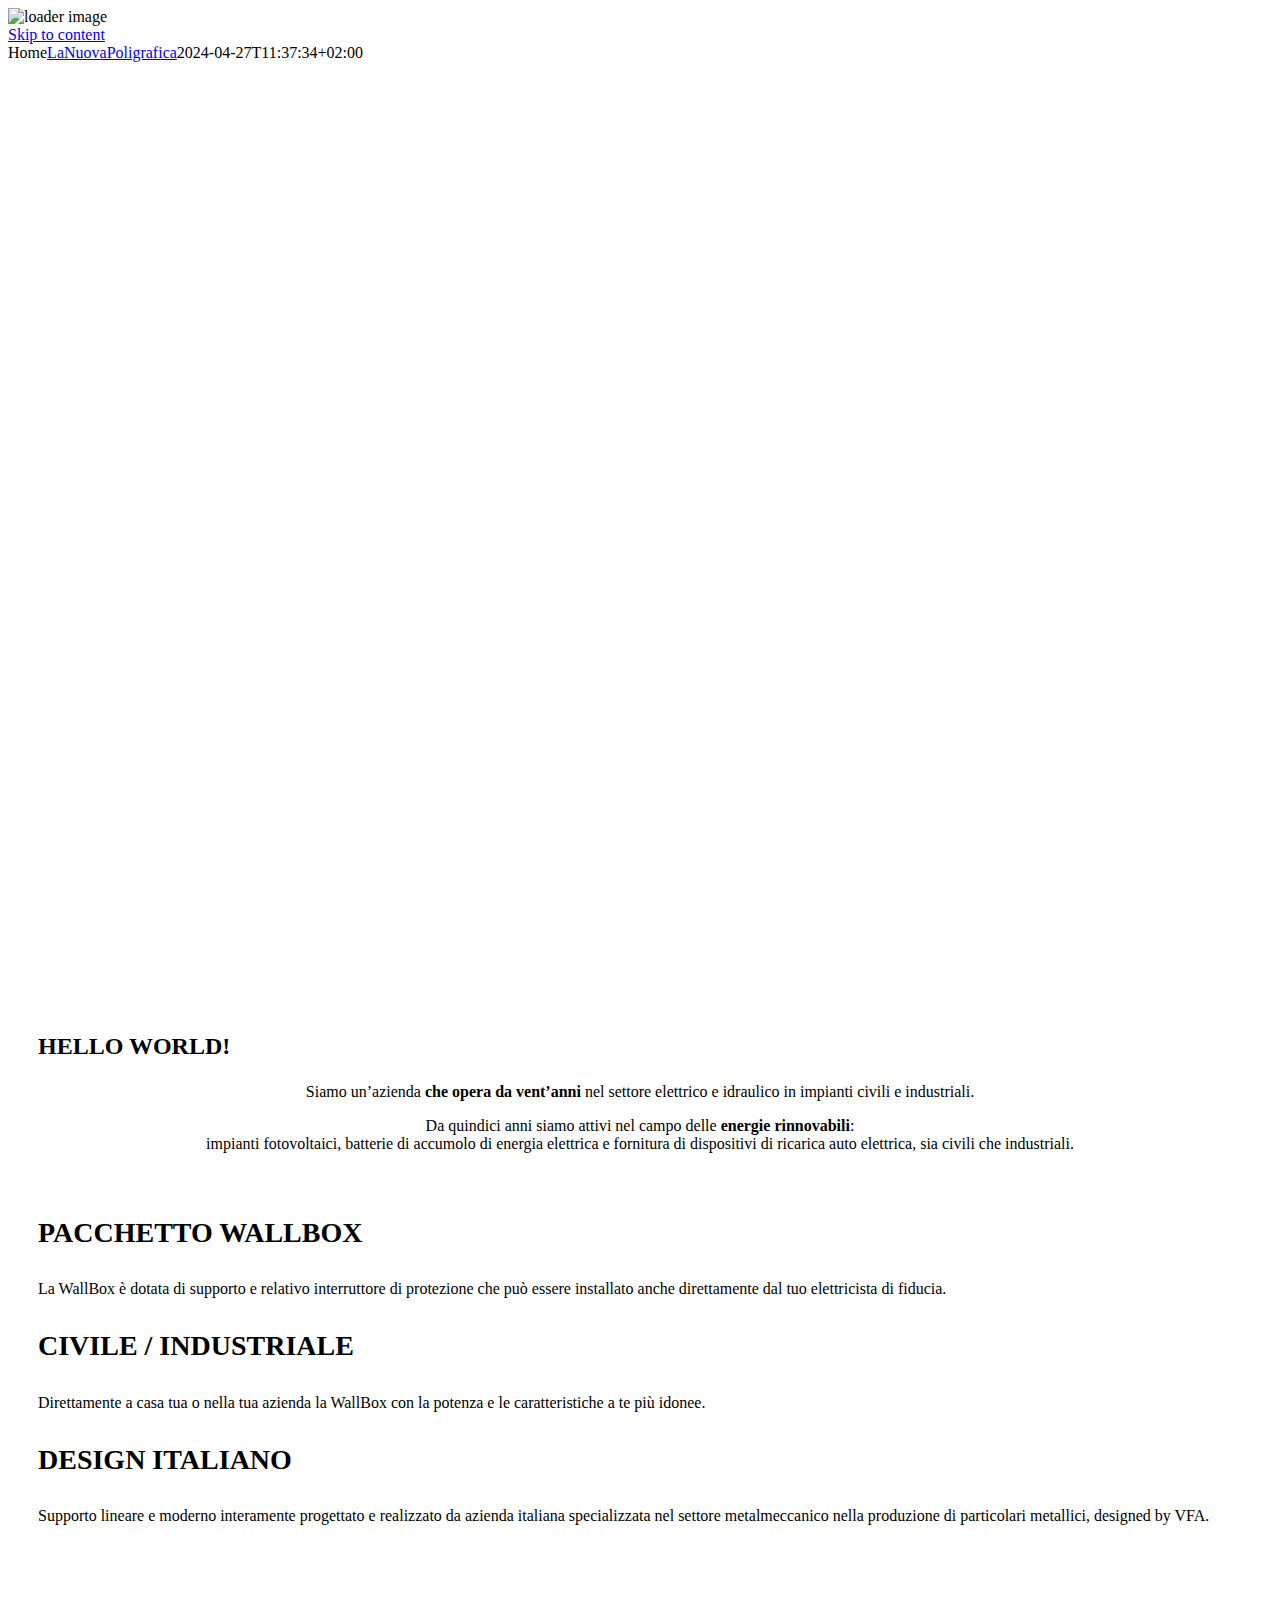
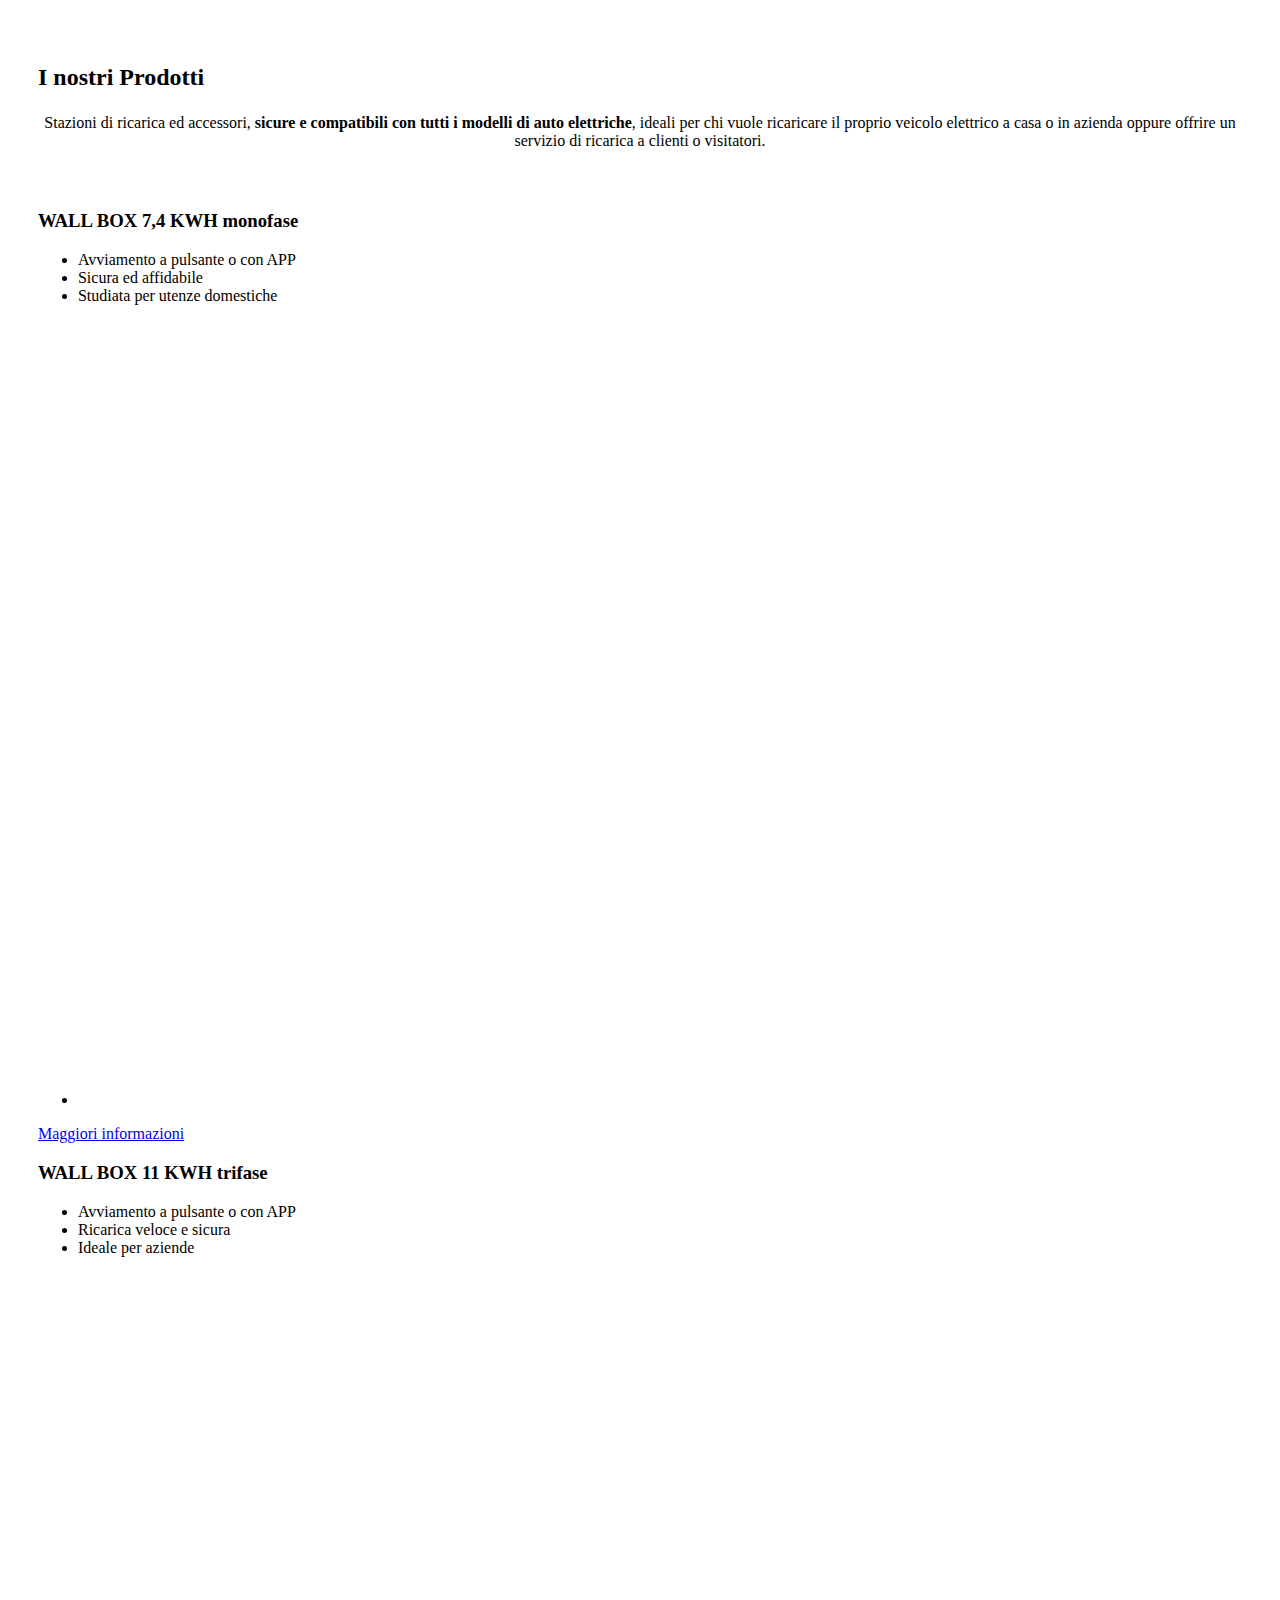
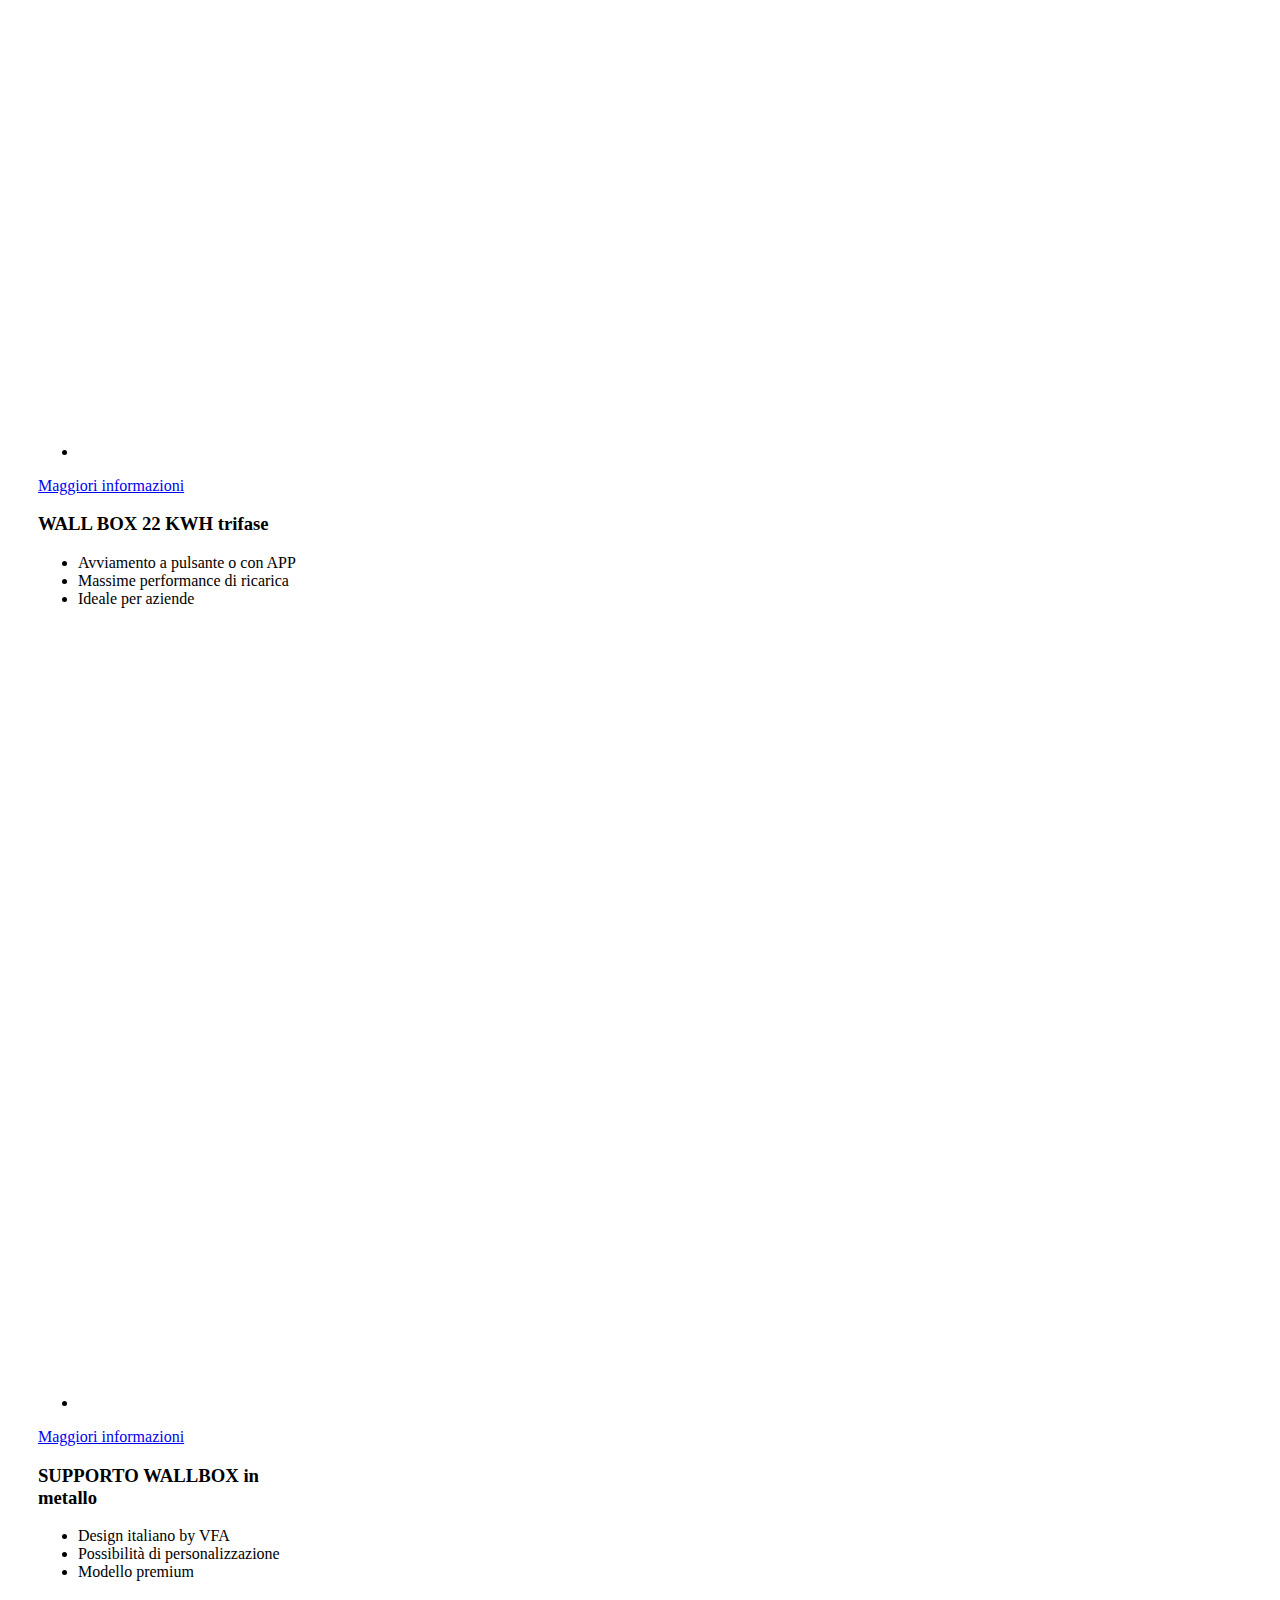
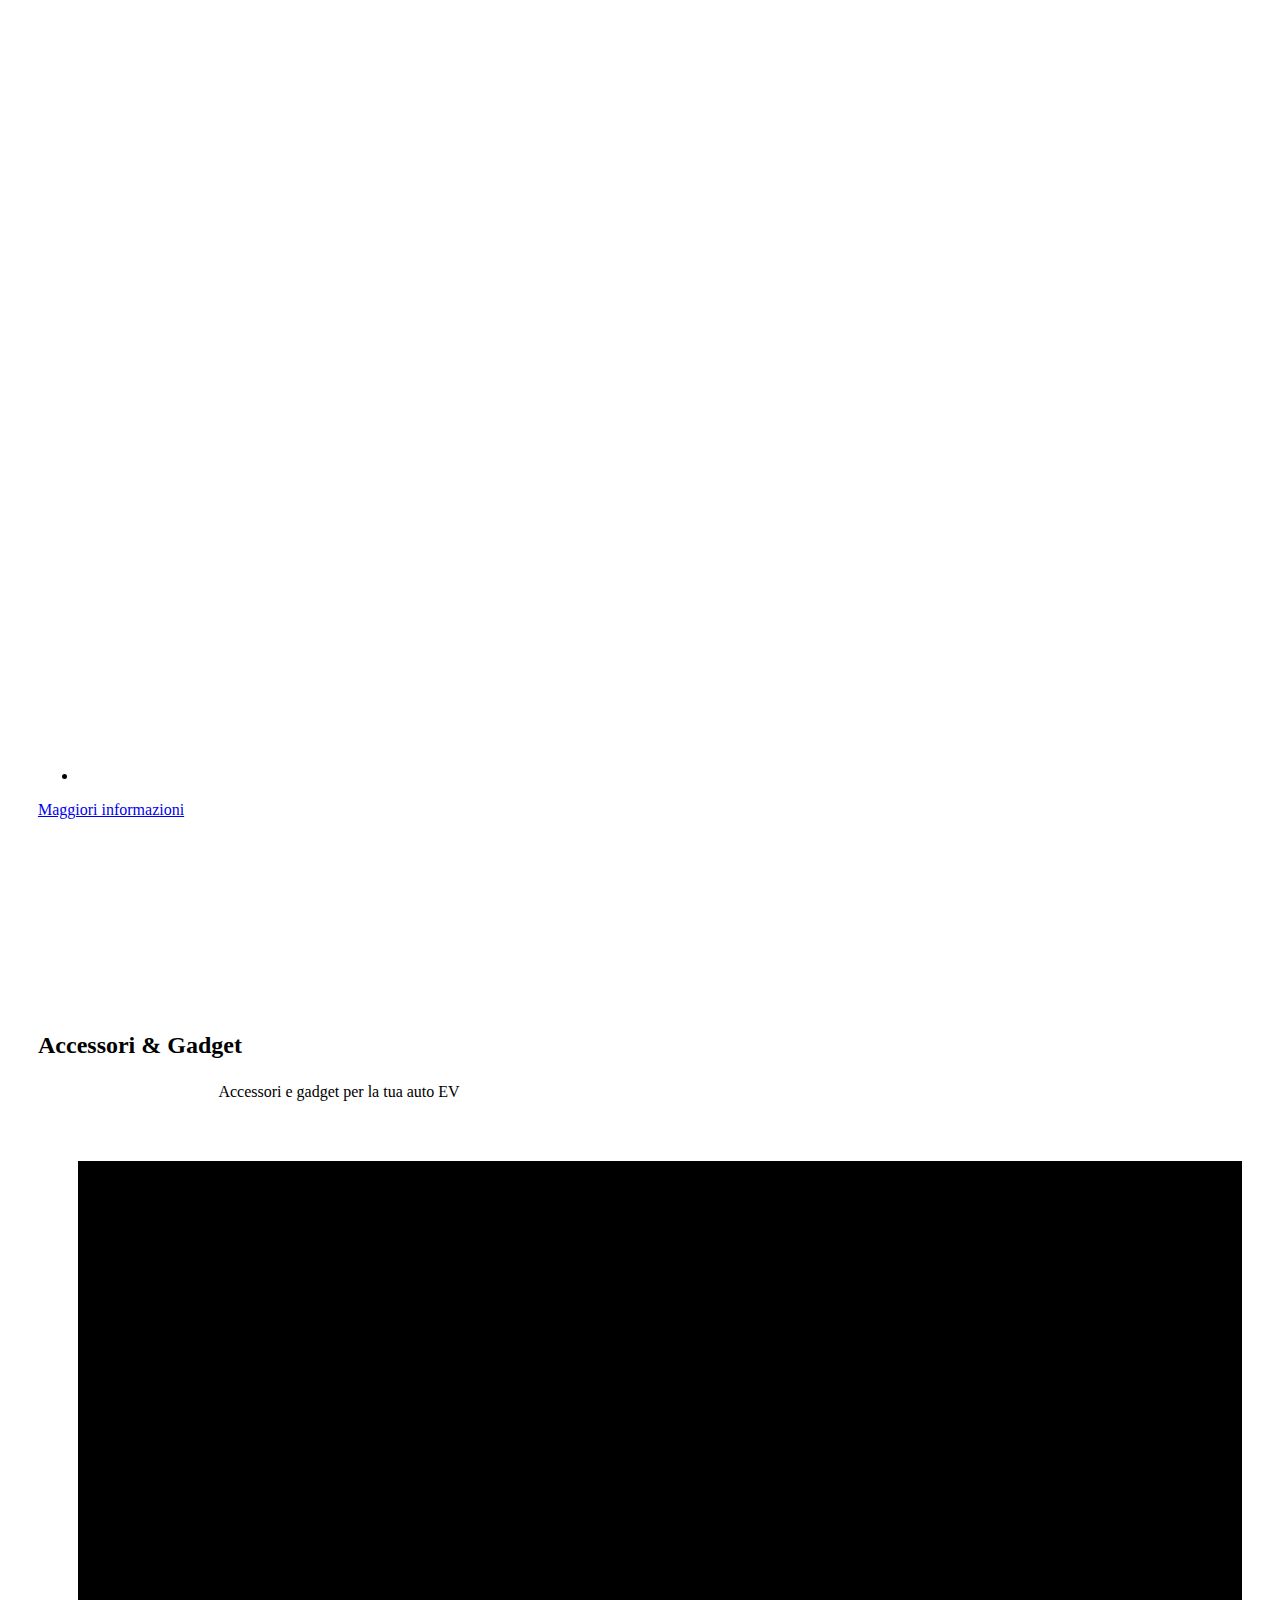
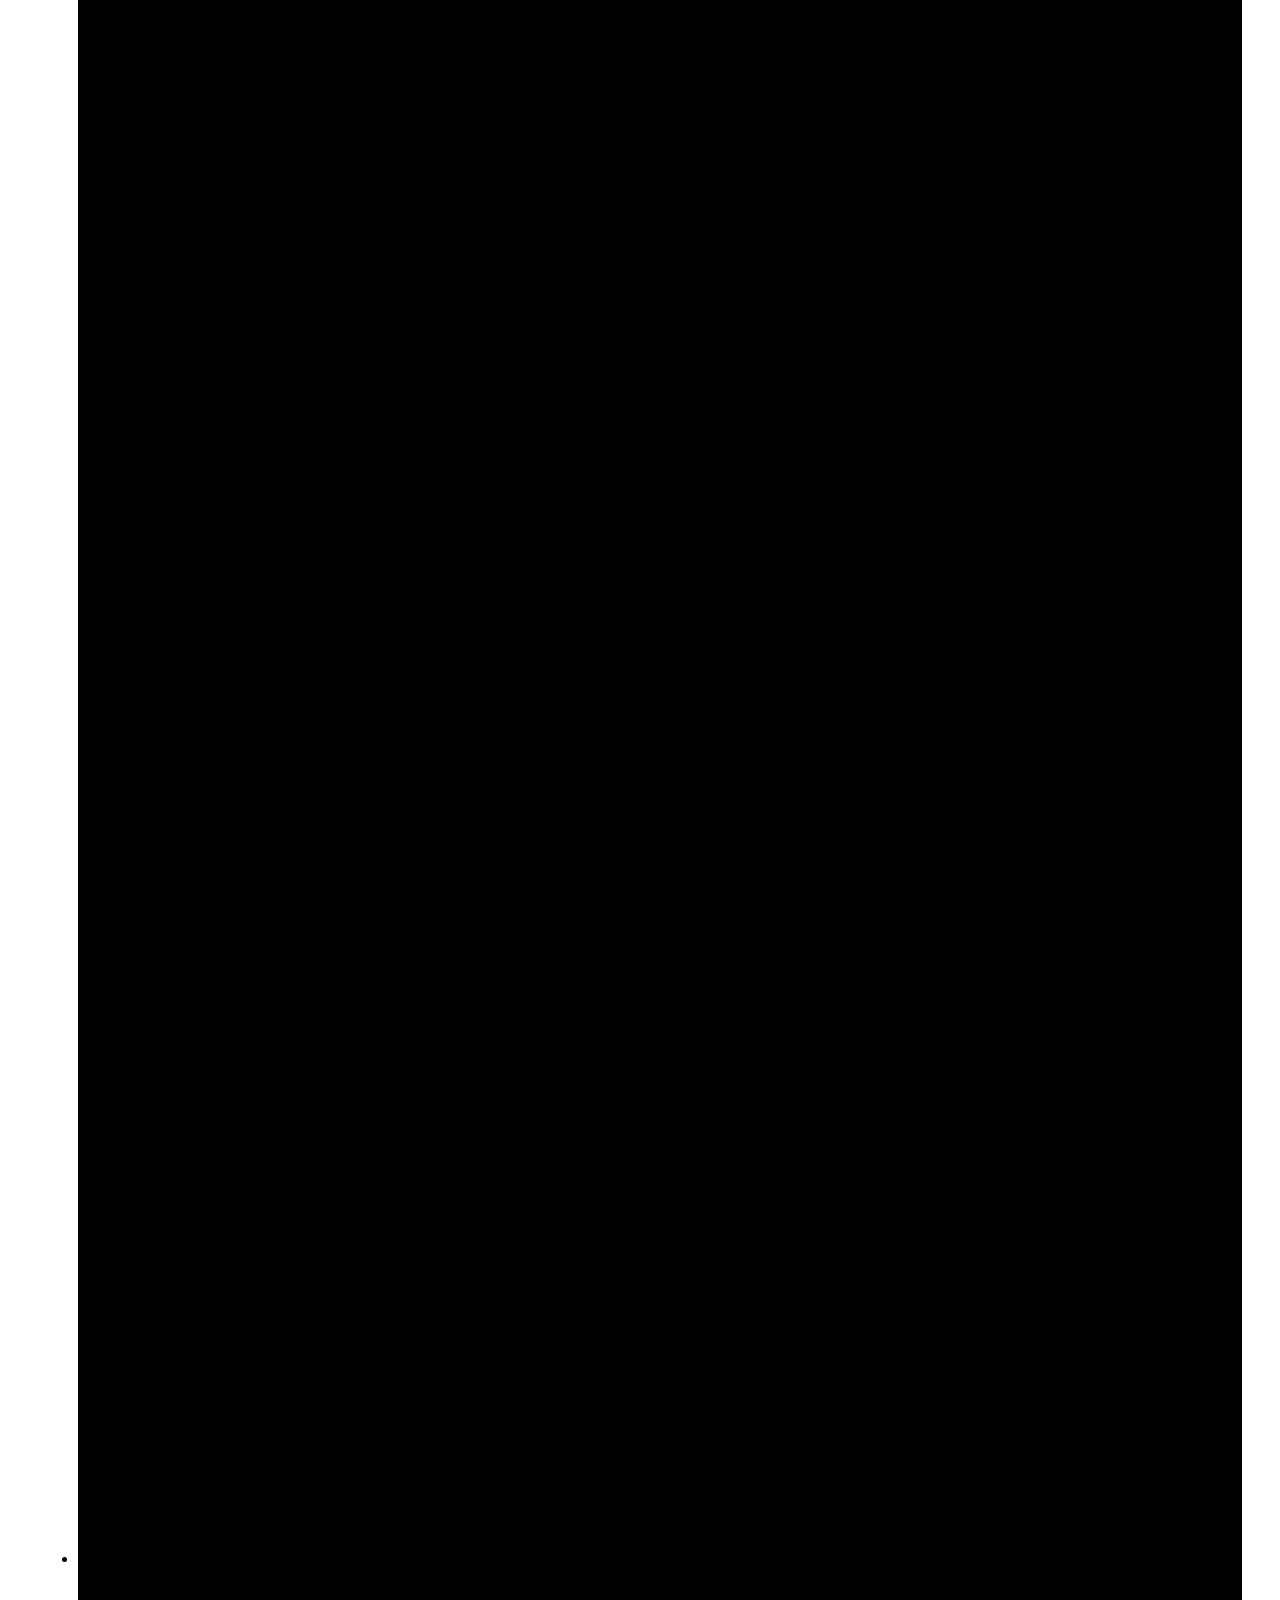
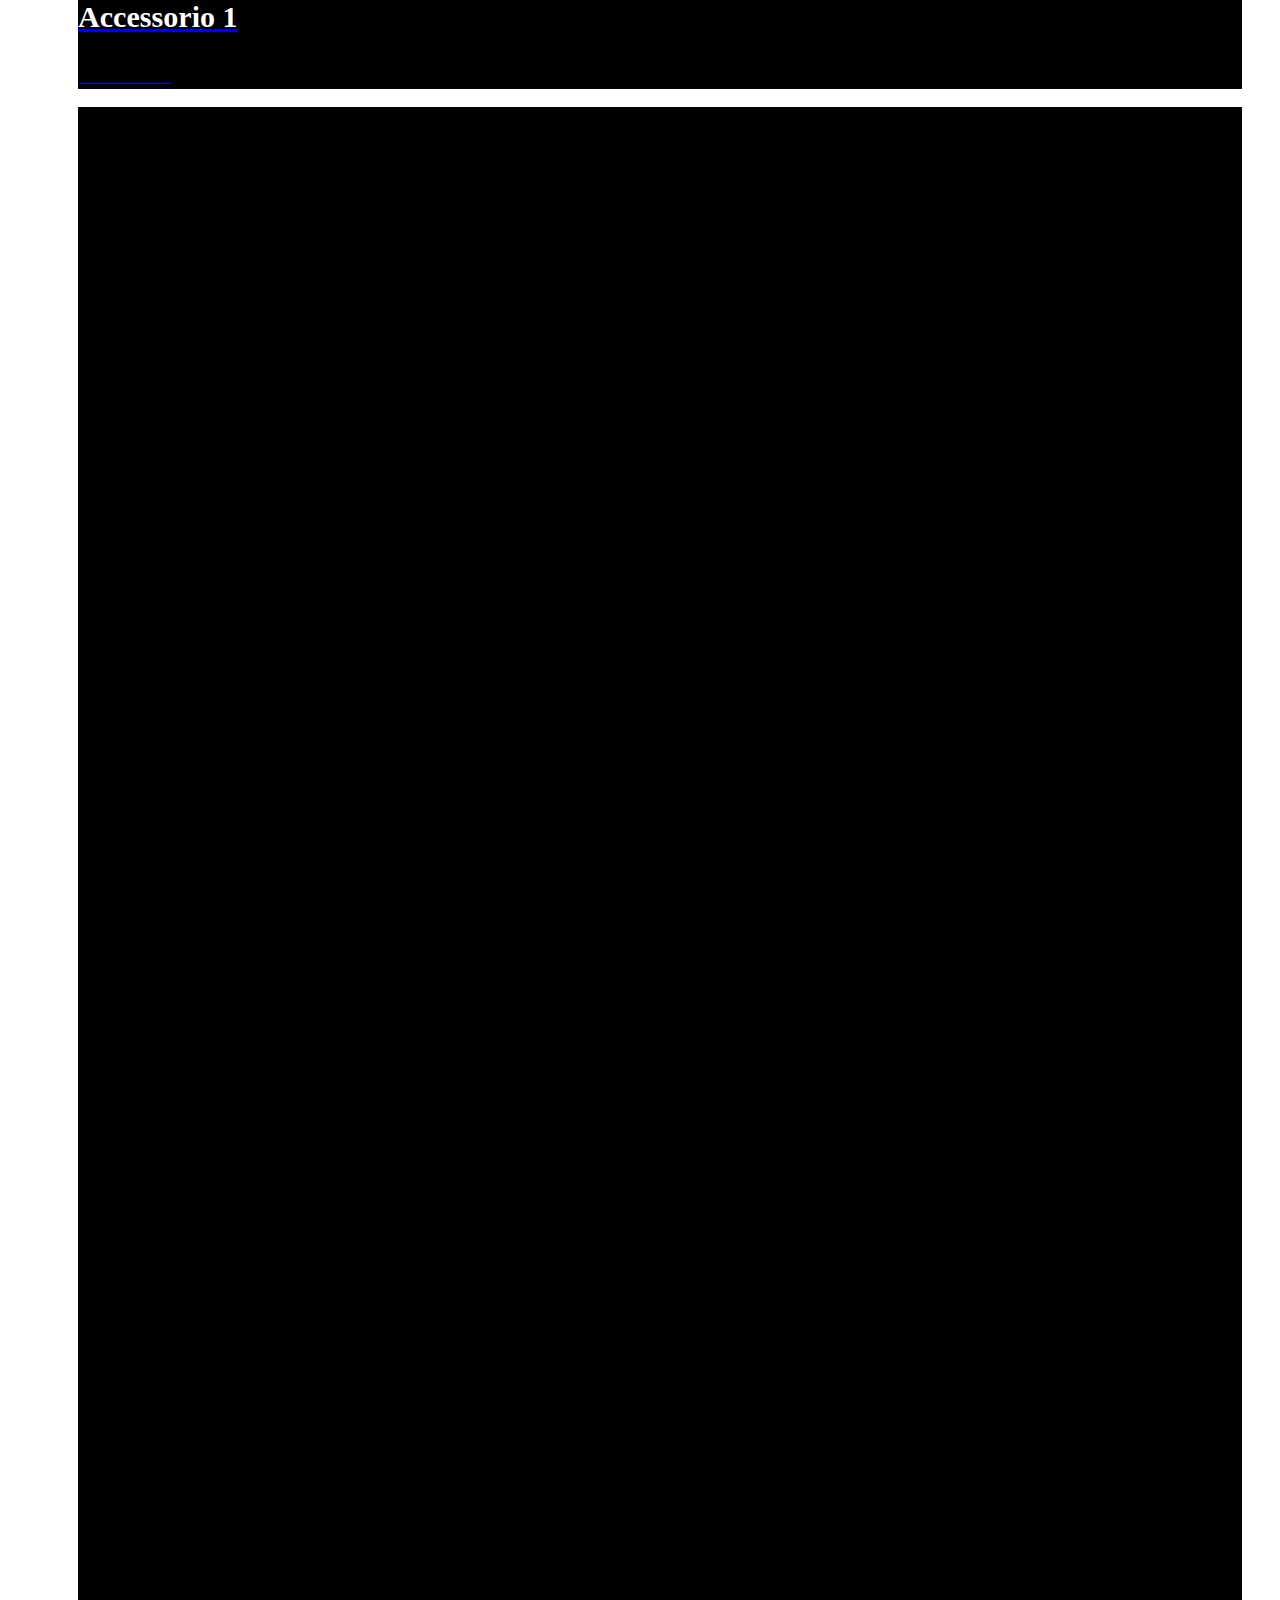
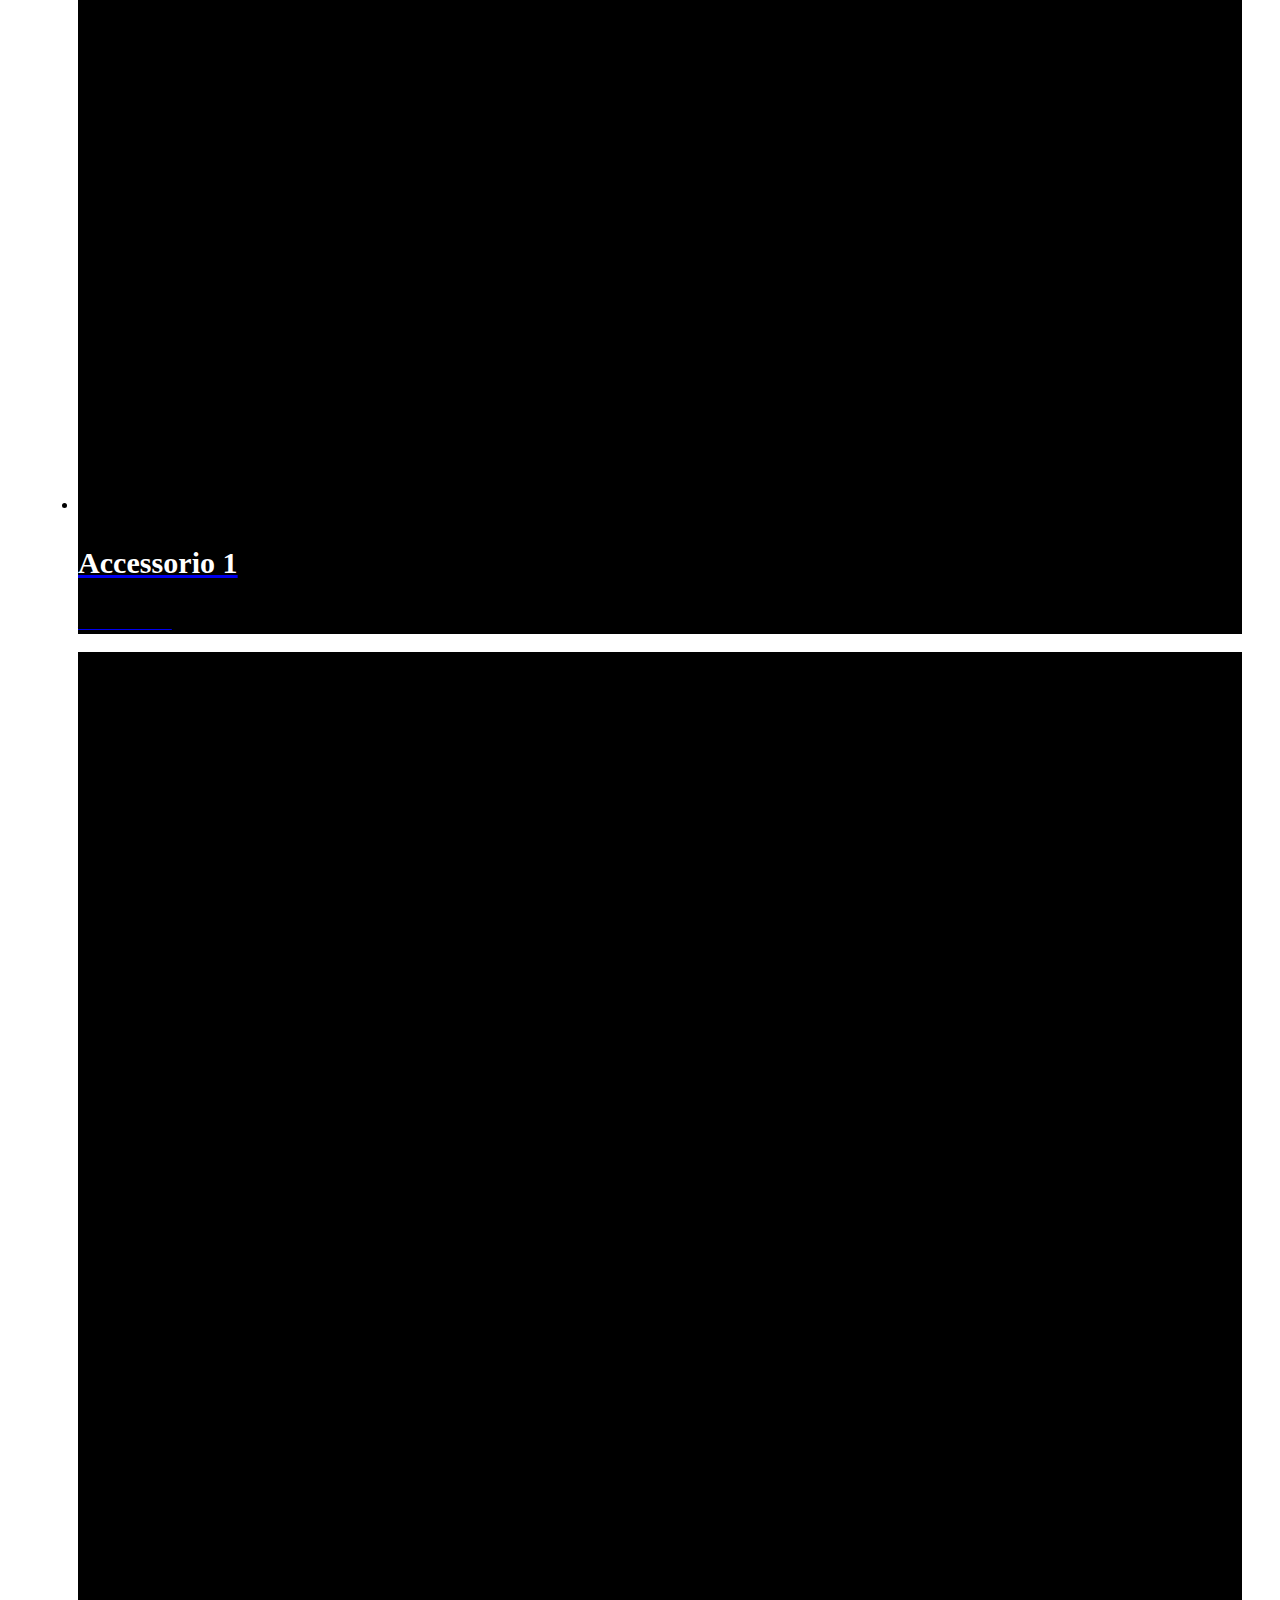
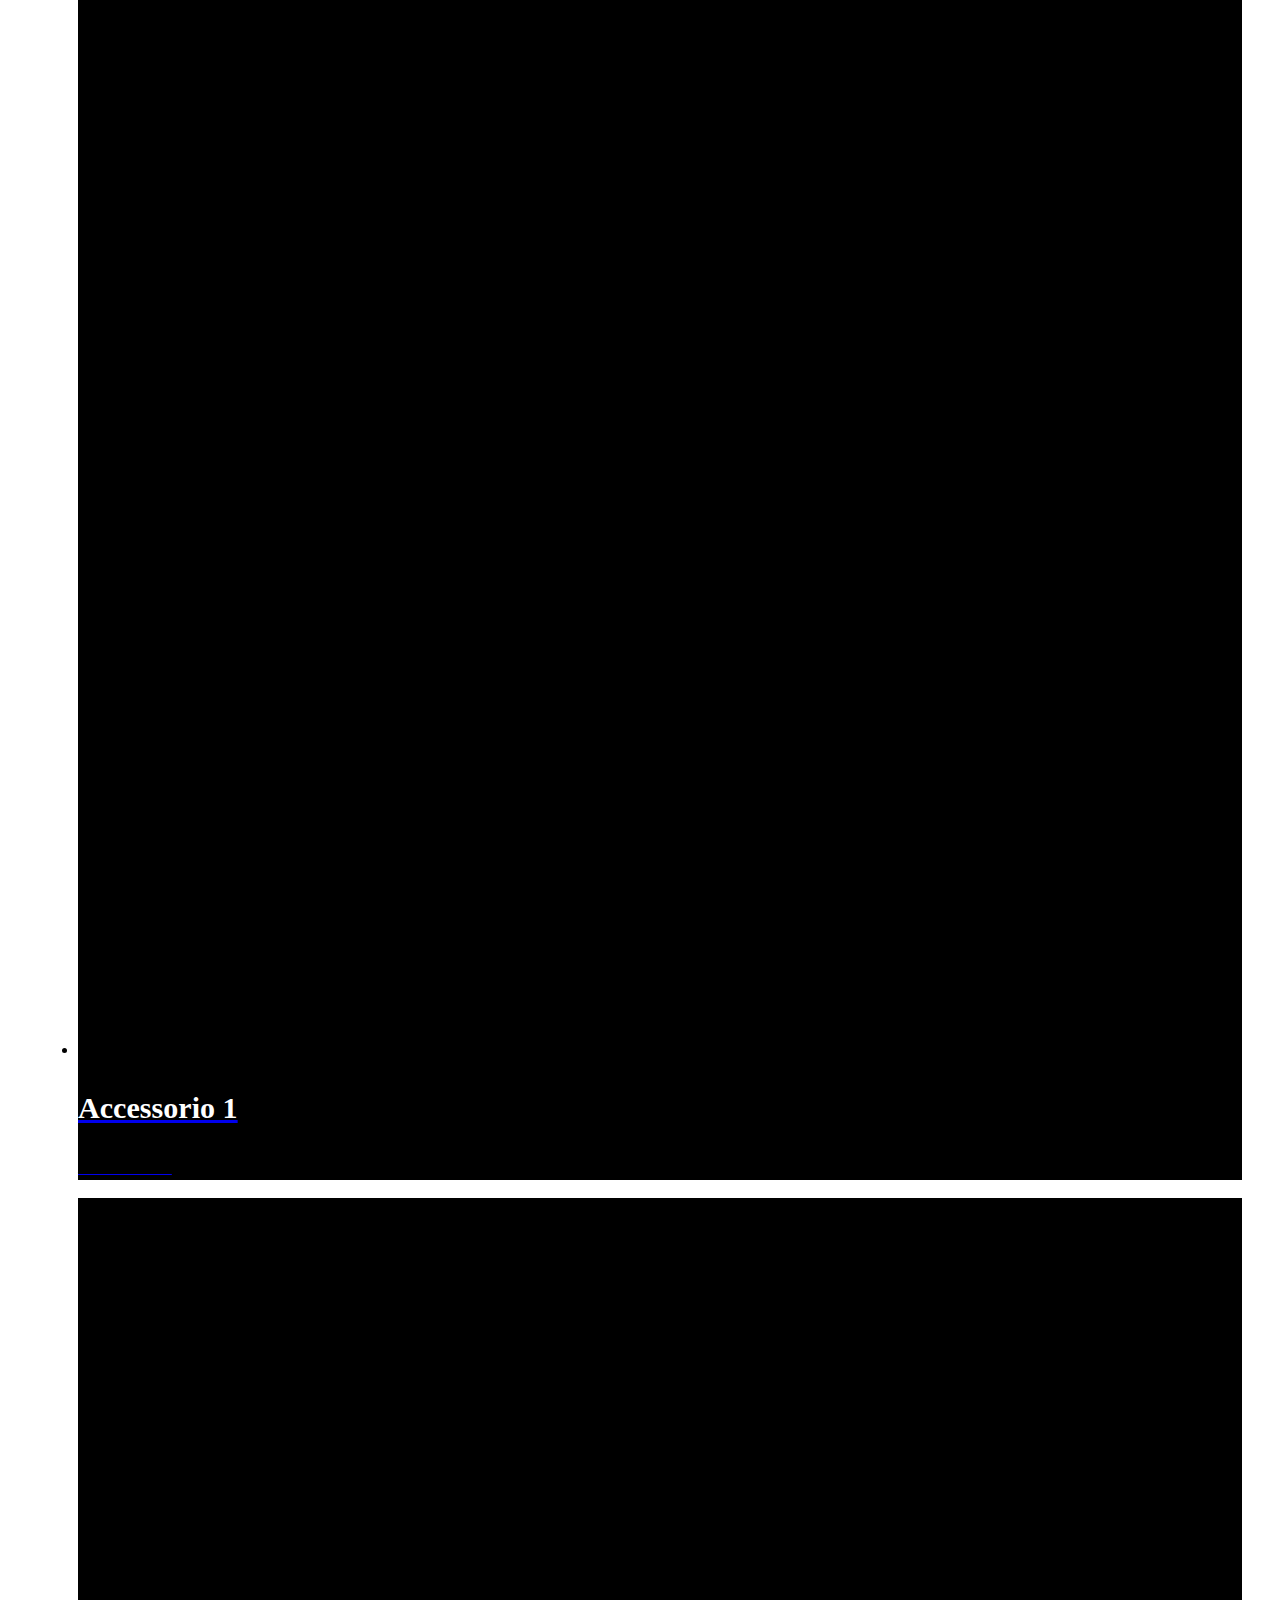
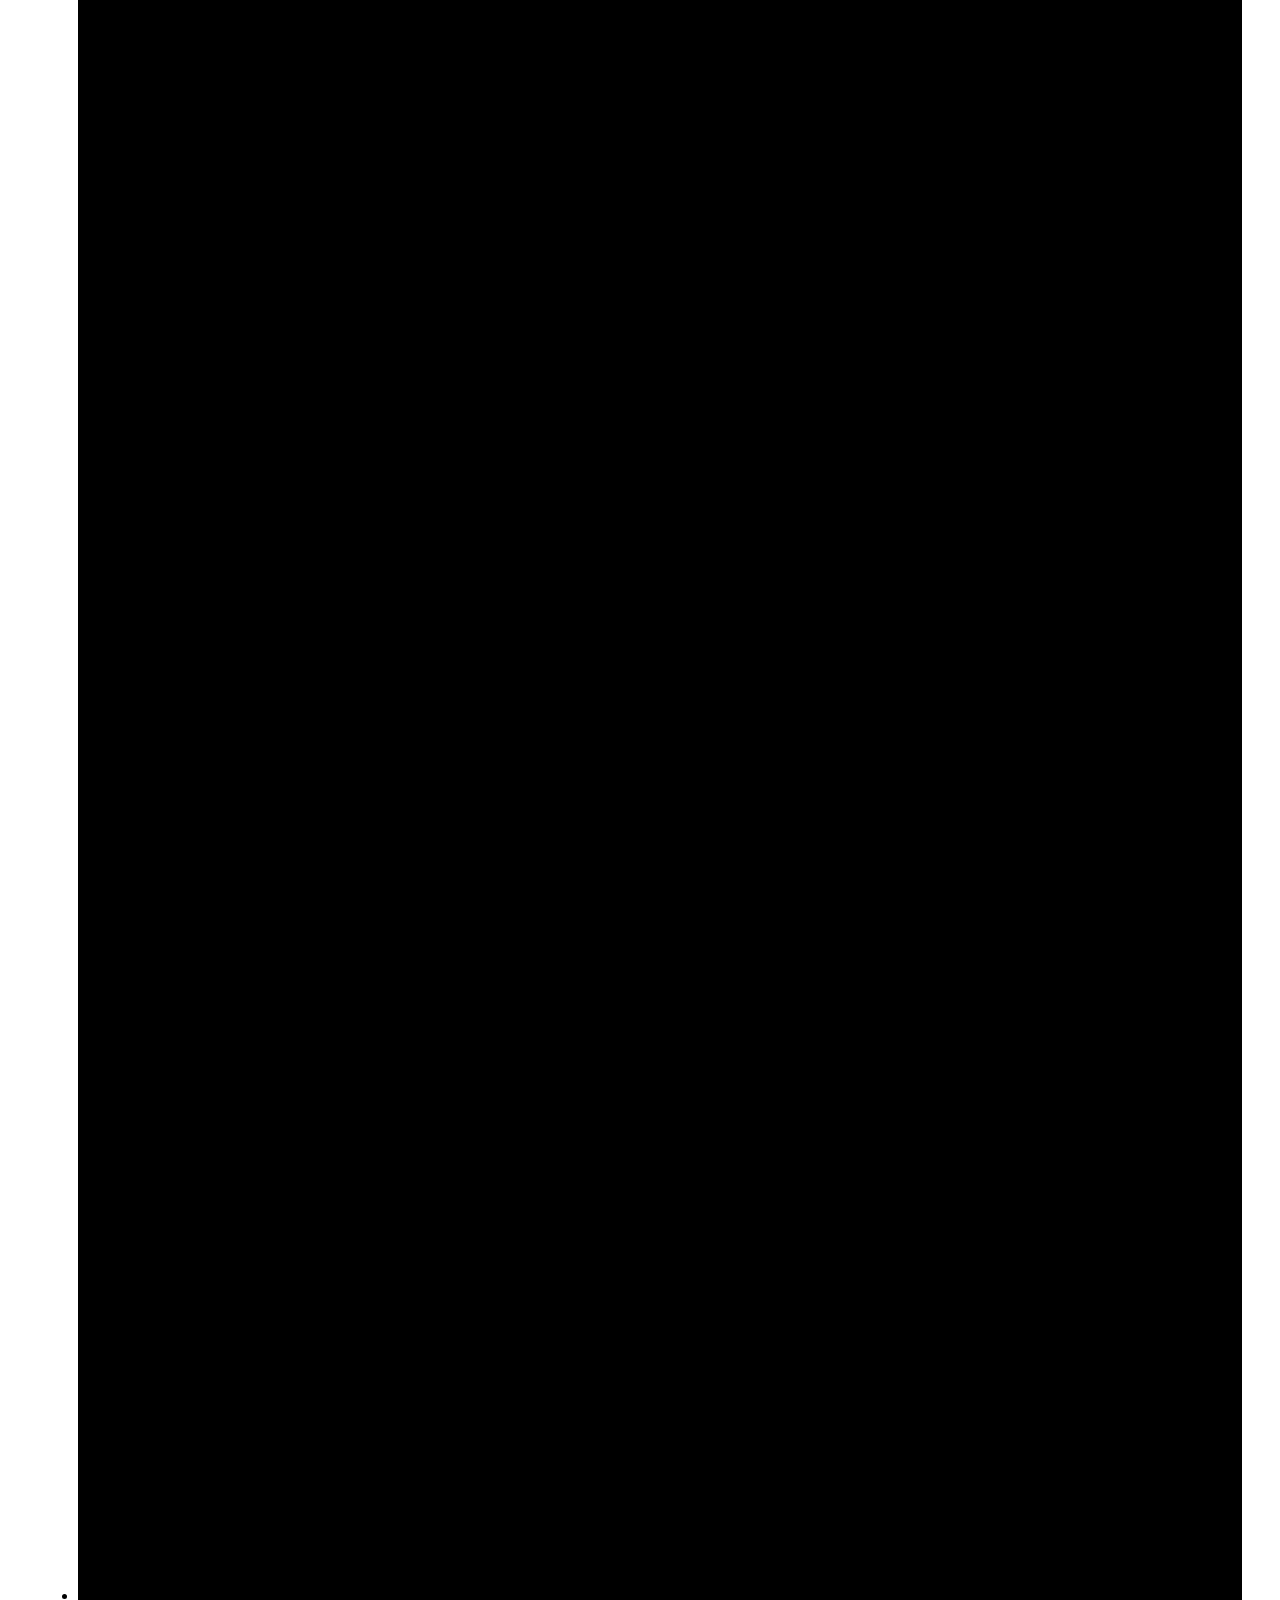
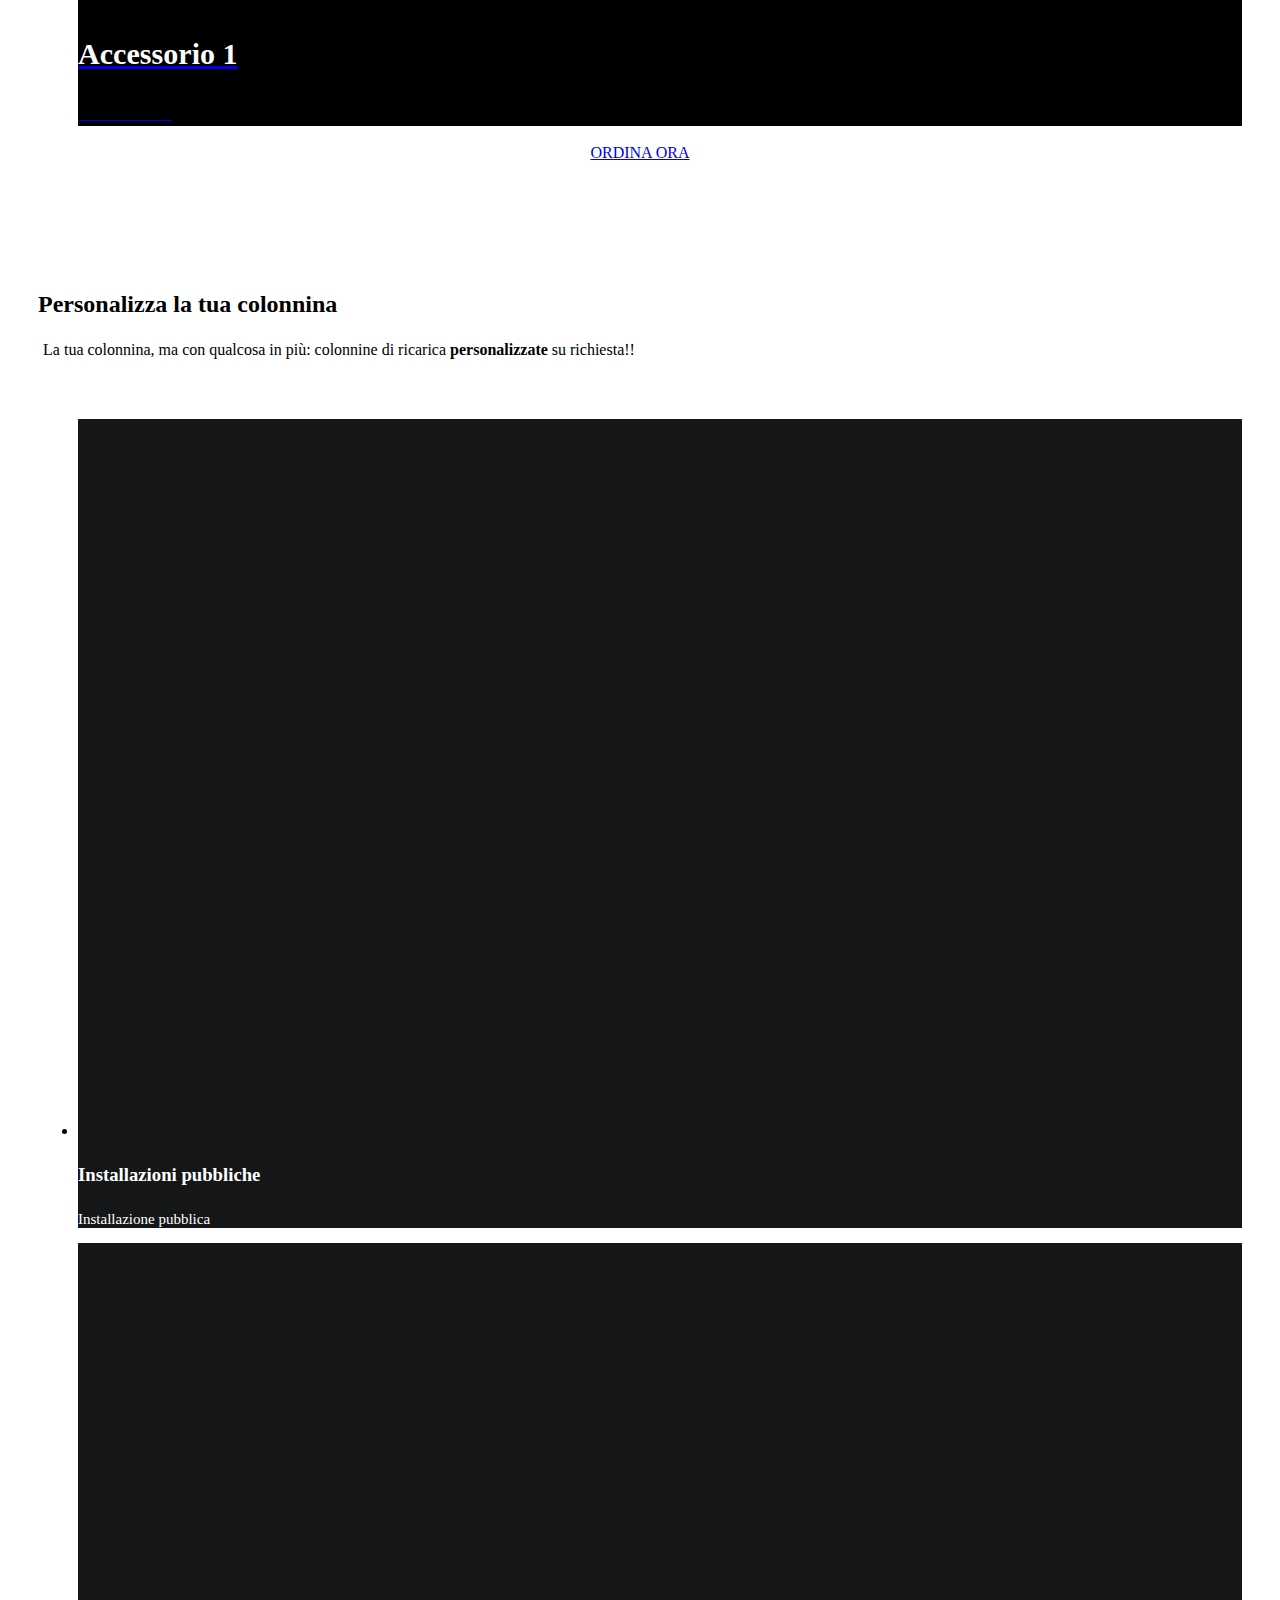
==== commit afad352c: ":zap: test automatic deploy" ====
--- a/index.html
+++ b/index.html
@@ -6,29 +6,29 @@
 	<meta name="viewport" content="width=device-width, initial-scale=1">
 	<title>FR Colonnine &#8211; Stazione di ricarica veloce per la tua auto elettrica</title>
 <meta name="robots" content="max-image-preview:large">
-<link rel="alternate" type="application/rss+xml" title="FR Colonnine &raquo; Feed" href="/index.php/feed/">
-<link rel="alternate" type="application/rss+xml" title="FR Colonnine &raquo; Feed dei commenti" href="/index.php/comments/feed/">
+<link rel="alternate" type="application/rss+xml" title="FR Colonnine &raquo; Feed" href="https:/index.php/feed/">
+<link rel="alternate" type="application/rss+xml" title="FR Colonnine &raquo; Feed dei commenti" href="https:/index.php/comments/feed/">
 		
 		
 		
 				
 		<meta property="og:title" content="Home">
 		<meta property="og:type" content="article">
-		<meta property="og:url" content="/">
+		<meta property="og:url" content="https:/">
 		<meta property="og:site_name" content="FR Colonnine">
 		<meta property="og:description" content="we provide the best SEO services 
 
 Duis aliquam velit vel ipsum tempus mollis.    
 
-Chi Siamo 
+HELLO WORLD! 
 
 Siamo un&#039;azienda che opera da vent’anni nel settore elettrico e idraulico in impianti civili e industriali.
 
 Da quindici anni siamo attivi nel campo delle energie rinnovabili:
 impianti fotovoltaici, batterie di accumolo di energia elettrica e">
 
-									<meta property="og:image" content="/wp-content/uploads/2018/07/logo_seo_w_1x.png">
-							<link rel="stylesheet" id="layerslider-css" href="/wp-content/plugins/LayerSlider/assets/static/layerslider/css/layerslider.css?ver=7.1.2" type="text/css" media="all">
+									<meta property="og:image" content="https:/wp-content/uploads/2018/07/logo_seo_w_1x.png">
+							<link rel="stylesheet" id="layerslider-css" href="https:/wp-content/plugins/LayerSlider/assets/static/layerslider/css/layerslider.css?ver=7.1.2" type="text/css" media="all">
 <style id="classic-theme-styles-inline-css" type="text/css">/*! This file is auto-generated */
 .wp-block-button__link{color:#fff;background-color:#32373c;border-radius:9999px;box-shadow:none;text-decoration:none;padding:calc(.667em + 2px) calc(1.333em + 2px);font-size:1.125em}.wp-block-file__button{background:#32373c;color:#fff;text-decoration:none}</style>
 <style id="global-styles-inline-css" type="text/css">body{--wp--preset--color--black: #000000;--wp--preset--color--cyan-bluish-gray: #abb8c3;--wp--preset--color--white: #ffffff;--wp--preset--color--pale-pink: #f78da7;--wp--preset--color--vivid-red: #cf2e2e;--wp--preset--color--luminous-vivid-orange: #ff6900;--wp--preset--color--luminous-vivid-amber: #fcb900;--wp--preset--color--light-green-cyan: #7bdcb5;--wp--preset--color--vivid-green-cyan: #00d084;--wp--preset--color--pale-cyan-blue: #8ed1fc;--wp--preset--color--vivid-cyan-blue: #0693e3;--wp--preset--color--vivid-purple: #9b51e0;--wp--preset--gradient--vivid-cyan-blue-to-vivid-purple: linear-gradient(135deg,rgba(6,147,227,1) 0%,rgb(155,81,224) 100%);--wp--preset--gradient--light-green-cyan-to-vivid-green-cyan: linear-gradient(135deg,rgb(122,220,180) 0%,rgb(0,208,130) 100%);--wp--preset--gradient--luminous-vivid-amber-to-luminous-vivid-orange: linear-gradient(135deg,rgba(252,185,0,1) 0%,rgba(255,105,0,1) 100%);--wp--preset--gradient--luminous-vivid-orange-to-vivid-red: linear-gradient(135deg,rgba(255,105,0,1) 0%,rgb(207,46,46) 100%);--wp--preset--gradient--very-light-gray-to-cyan-bluish-gray: linear-gradient(135deg,rgb(238,238,238) 0%,rgb(169,184,195) 100%);--wp--preset--gradient--cool-to-warm-spectrum: linear-gradient(135deg,rgb(74,234,220) 0%,rgb(151,120,209) 20%,rgb(207,42,186) 40%,rgb(238,44,130) 60%,rgb(251,105,98) 80%,rgb(254,248,76) 100%);--wp--preset--gradient--blush-light-purple: linear-gradient(135deg,rgb(255,206,236) 0%,rgb(152,150,240) 100%);--wp--preset--gradient--blush-bordeaux: linear-gradient(135deg,rgb(254,205,165) 0%,rgb(254,45,45) 50%,rgb(107,0,62) 100%);--wp--preset--gradient--luminous-dusk: linear-gradient(135deg,rgb(255,203,112) 0%,rgb(199,81,192) 50%,rgb(65,88,208) 100%);--wp--preset--gradient--pale-ocean: linear-gradient(135deg,rgb(255,245,203) 0%,rgb(182,227,212) 50%,rgb(51,167,181) 100%);--wp--preset--gradient--electric-grass: linear-gradient(135deg,rgb(202,248,128) 0%,rgb(113,206,126) 100%);--wp--preset--gradient--midnight: linear-gradient(135deg,rgb(2,3,129) 0%,rgb(40,116,252) 100%);--wp--preset--font-size--small: 13.5px;--wp--preset--font-size--medium: 20px;--wp--preset--font-size--large: 27px;--wp--preset--font-size--x-large: 42px;--wp--preset--font-size--normal: 18px;--wp--preset--font-size--xlarge: 36px;--wp--preset--font-size--huge: 54px;--wp--preset--spacing--20: 0.44rem;--wp--preset--spacing--30: 0.67rem;--wp--preset--spacing--40: 1rem;--wp--preset--spacing--50: 1.5rem;--wp--preset--spacing--60: 2.25rem;--wp--preset--spacing--70: 3.38rem;--wp--preset--spacing--80: 5.06rem;--wp--preset--shadow--natural: 6px 6px 9px rgba(0, 0, 0, 0.2);--wp--preset--shadow--deep: 12px 12px 50px rgba(0, 0, 0, 0.4);--wp--preset--shadow--sharp: 6px 6px 0px rgba(0, 0, 0, 0.2);--wp--preset--shadow--outlined: 6px 6px 0px -3px rgba(255, 255, 255, 1), 6px 6px rgba(0, 0, 0, 1);--wp--preset--shadow--crisp: 6px 6px 0px rgba(0, 0, 0, 1);}:where(.is-layout-flex){gap: 0.5em;}:where(.is-layout-grid){gap: 0.5em;}body .is-layout-flow > .alignleft{float: left;margin-inline-start: 0;margin-inline-end: 2em;}body .is-layout-flow > .alignright{float: right;margin-inline-start: 2em;margin-inline-end: 0;}body .is-layout-flow > .aligncenter{margin-left: auto !important;margin-right: auto !important;}body .is-layout-constrained > .alignleft{float: left;margin-inline-start: 0;margin-inline-end: 2em;}body .is-layout-constrained > .alignright{float: right;margin-inline-start: 2em;margin-inline-end: 0;}body .is-layout-constrained > .aligncenter{margin-left: auto !important;margin-right: auto !important;}body .is-layout-constrained > :where(:not(.alignleft):not(.alignright):not(.alignfull)){max-width: var(--wp--style--global--content-size);margin-left: auto !important;margin-right: auto !important;}body .is-layout-constrained > .alignwide{max-width: var(--wp--style--global--wide-size);}body .is-layout-flex{display: flex;}body .is-layout-flex{flex-wrap: wrap;align-items: center;}body .is-layout-flex > *{margin: 0;}body .is-layout-grid{display: grid;}body .is-layout-grid > *{margin: 0;}:where(.wp-block-columns.is-layout-flex){gap: 2em;}:where(.wp-block-columns.is-layout-grid){gap: 2em;}:where(.wp-block-post-template.is-layout-flex){gap: 1.25em;}:where(.wp-block-post-template.is-layout-grid){gap: 1.25em;}.has-black-color{color: var(--wp--preset--color--black) !important;}.has-cyan-bluish-gray-color{color: var(--wp--preset--color--cyan-bluish-gray) !important;}.has-white-color{color: var(--wp--preset--color--white) !important;}.has-pale-pink-color{color: var(--wp--preset--color--pale-pink) !important;}.has-vivid-red-color{color: var(--wp--preset--color--vivid-red) !important;}.has-luminous-vivid-orange-color{color: var(--wp--preset--color--luminous-vivid-orange) !important;}.has-luminous-vivid-amber-color{color: var(--wp--preset--color--luminous-vivid-amber) !important;}.has-light-green-cyan-color{color: var(--wp--preset--color--light-green-cyan) !important;}.has-vivid-green-cyan-color{color: var(--wp--preset--color--vivid-green-cyan) !important;}.has-pale-cyan-blue-color{color: var(--wp--preset--color--pale-cyan-blue) !important;}.has-vivid-cyan-blue-color{color: var(--wp--preset--color--vivid-cyan-blue) !important;}.has-vivid-purple-color{color: var(--wp--preset--color--vivid-purple) !important;}.has-black-background-color{background-color: var(--wp--preset--color--black) !important;}.has-cyan-bluish-gray-background-color{background-color: var(--wp--preset--color--cyan-bluish-gray) !important;}.has-white-background-color{background-color: var(--wp--preset--color--white) !important;}.has-pale-pink-background-color{background-color: var(--wp--preset--color--pale-pink) !important;}.has-vivid-red-background-color{background-color: var(--wp--preset--color--vivid-red) !important;}.has-luminous-vivid-orange-background-color{background-color: var(--wp--preset--color--luminous-vivid-orange) !important;}.has-luminous-vivid-amber-background-color{background-color: var(--wp--preset--color--luminous-vivid-amber) !important;}.has-light-green-cyan-background-color{background-color: var(--wp--preset--color--light-green-cyan) !important;}.has-vivid-green-cyan-background-color{background-color: var(--wp--preset--color--vivid-green-cyan) !important;}.has-pale-cyan-blue-background-color{background-color: var(--wp--preset--color--pale-cyan-blue) !important;}.has-vivid-cyan-blue-background-color{background-color: var(--wp--preset--color--vivid-cyan-blue) !important;}.has-vivid-purple-background-color{background-color: var(--wp--preset--color--vivid-purple) !important;}.has-black-border-color{border-color: var(--wp--preset--color--black) !important;}.has-cyan-bluish-gray-border-color{border-color: var(--wp--preset--color--cyan-bluish-gray) !important;}.has-white-border-color{border-color: var(--wp--preset--color--white) !important;}.has-pale-pink-border-color{border-color: var(--wp--preset--color--pale-pink) !important;}.has-vivid-red-border-color{border-color: var(--wp--preset--color--vivid-red) !important;}.has-luminous-vivid-orange-border-color{border-color: var(--wp--preset--color--luminous-vivid-orange) !important;}.has-luminous-vivid-amber-border-color{border-color: var(--wp--preset--color--luminous-vivid-amber) !important;}.has-light-green-cyan-border-color{border-color: var(--wp--preset--color--light-green-cyan) !important;}.has-vivid-green-cyan-border-color{border-color: var(--wp--preset--color--vivid-green-cyan) !important;}.has-pale-cyan-blue-border-color{border-color: var(--wp--preset--color--pale-cyan-blue) !important;}.has-vivid-cyan-blue-border-color{border-color: var(--wp--preset--color--vivid-cyan-blue) !important;}.has-vivid-purple-border-color{border-color: var(--wp--preset--color--vivid-purple) !important;}.has-vivid-cyan-blue-to-vivid-purple-gradient-background{background: var(--wp--preset--gradient--vivid-cyan-blue-to-vivid-purple) !important;}.has-light-green-cyan-to-vivid-green-cyan-gradient-background{background: var(--wp--preset--gradient--light-green-cyan-to-vivid-green-cyan) !important;}.has-luminous-vivid-amber-to-luminous-vivid-orange-gradient-background{background: var(--wp--preset--gradient--luminous-vivid-amber-to-luminous-vivid-orange) !important;}.has-luminous-vivid-orange-to-vivid-red-gradient-background{background: var(--wp--preset--gradient--luminous-vivid-orange-to-vivid-red) !important;}.has-very-light-gray-to-cyan-bluish-gray-gradient-background{background: var(--wp--preset--gradient--very-light-gray-to-cyan-bluish-gray) !important;}.has-cool-to-warm-spectrum-gradient-background{background: var(--wp--preset--gradient--cool-to-warm-spectrum) !important;}.has-blush-light-purple-gradient-background{background: var(--wp--preset--gradient--blush-light-purple) !important;}.has-blush-bordeaux-gradient-background{background: var(--wp--preset--gradient--blush-bordeaux) !important;}.has-luminous-dusk-gradient-background{background: var(--wp--preset--gradient--luminous-dusk) !important;}.has-pale-ocean-gradient-background{background: var(--wp--preset--gradient--pale-ocean) !important;}.has-electric-grass-gradient-background{background: var(--wp--preset--gradient--electric-grass) !important;}.has-midnight-gradient-background{background: var(--wp--preset--gradient--midnight) !important;}.has-small-font-size{font-size: var(--wp--preset--font-size--small) !important;}.has-medium-font-size{font-size: var(--wp--preset--font-size--medium) !important;}.has-large-font-size{font-size: var(--wp--preset--font-size--large) !important;}.has-x-large-font-size{font-size: var(--wp--preset--font-size--x-large) !important;}
@@ -36,27 +36,27 @@
 :where(.wp-block-post-template.is-layout-flex){gap: 1.25em;}:where(.wp-block-post-template.is-layout-grid){gap: 1.25em;}
 :where(.wp-block-columns.is-layout-flex){gap: 2em;}:where(.wp-block-columns.is-layout-grid){gap: 2em;}
 .wp-block-pullquote{font-size: 1.5em;line-height: 1.6;}</style>
-<link rel="stylesheet" id="loftloader-lite-animation-css" href="/wp-content/plugins/loftloader/assets/css/loftloader.min.css?ver=2022112601" type="text/css" media="all">
-<link rel="stylesheet" id="fusion-dynamic-css-css" href="/wp-content/uploads/fusion-styles/02835f8c86d9a8b38f739306b75a985a.min.css?ver=3.8.1" type="text/css" media="all">
-<script type="text/javascript" src="/wp-includes/js/jquery/jquery.min.js?ver=3.7.1" id="jquery-core-js"></script>
+<link rel="stylesheet" id="loftloader-lite-animation-css" href="https:/wp-content/plugins/loftloader/assets/css/loftloader.min.css?ver=2022112601" type="text/css" media="all">
+<link rel="stylesheet" id="fusion-dynamic-css-css" href="https:/wp-content/uploads/fusion-styles/9d0ea56db13349e8491be7077abf579e.min.css?ver=3.8.1" type="text/css" media="all">
+<script type="text/javascript" src="https:/wp-includes/js/jquery/jquery.min.js?ver=3.7.1" id="jquery-core-js"></script>
 <script type="text/javascript" id="layerslider-utils-js-extra">
 /* <![CDATA[ */
 var LS_Meta = {"v":"7.1.2","fixGSAP":"1"};
 /* ]]> */
 </script>
-<script type="text/javascript" src="/wp-content/plugins/LayerSlider/assets/static/layerslider/js/layerslider.utils.js?ver=7.1.2" id="layerslider-utils-js"></script>
-<script type="text/javascript" src="/wp-content/plugins/LayerSlider/assets/static/layerslider/js/layerslider.kreaturamedia.jquery.js?ver=7.1.2" id="layerslider-js"></script>
-<script type="text/javascript" src="/wp-content/plugins/LayerSlider/assets/static/layerslider/js/layerslider.transitions.js?ver=7.1.2" id="layerslider-transitions-js"></script>
+<script type="text/javascript" src="https:/wp-content/plugins/LayerSlider/assets/static/layerslider/js/layerslider.utils.js?ver=7.1.2" id="layerslider-utils-js"></script>
+<script type="text/javascript" src="https:/wp-content/plugins/LayerSlider/assets/static/layerslider/js/layerslider.kreaturamedia.jquery.js?ver=7.1.2" id="layerslider-js"></script>
+<script type="text/javascript" src="https:/wp-content/plugins/LayerSlider/assets/static/layerslider/js/layerslider.transitions.js?ver=7.1.2" id="layerslider-transitions-js"></script>
 <meta name="generator" content="Powered by LayerSlider 7.1.2 - Multi-Purpose, Responsive, Parallax, Mobile-Friendly Slider Plugin for WordPress.">
 <!-- LayerSlider updates and docs at: https://layerslider.com -->
-<link rel="https://api.w.org/" href="/index.php/wp-json/">
-<link rel="alternate" type="application/json" href="/index.php/wp-json/wp/v2/pages/10">
-<link rel="EditURI" type="application/rsd+xml" title="RSD" href="/xmlrpc.php?rsd">
+<link rel="https://api.w.org/" href="https:/index.php/wp-json/">
+<link rel="alternate" type="application/json" href="https:/index.php/wp-json/wp/v2/pages/10">
+<link rel="EditURI" type="application/rsd+xml" title="RSD" href="https:/xmlrpc.php?rsd">
 <meta name="generator" content="WordPress 6.5.2">
-<link rel="canonical" href="/">
-<link rel="shortlink" href="/">
-<link rel="alternate" type="application/json+oembed" href="/index.php/wp-json/oembed/1.0/embed?url=%2F">
-<link rel="alternate" type="text/xml+oembed" href="/index.php/wp-json/oembed/1.0/embed?url=%2F#038;format=xml">
+<link rel="canonical" href="https:/">
+<link rel="shortlink" href="https:/">
+<link rel="alternate" type="application/json+oembed" href="https:/index.php/wp-json/oembed/1.0/embed?url=https%3A%2F">
+<link rel="alternate" type="text/xml+oembed" href="https:/index.php/wp-json/oembed/1.0/embed?url=https%3A%2F#038;format=xml">
 <meta name="cdp-version" content="1.3.7">
 <style type="text/css" id="css-fb-visibility">@media screen and (max-width: 640px){.fusion-no-small-visibility{display:none !important;}body .sm-text-align-center{text-align:center !important;}body .sm-text-align-left{text-align:left !important;}body .sm-text-align-right{text-align:right !important;}body .sm-flex-align-center{justify-content:center !important;}body .sm-flex-align-flex-start{justify-content:flex-start !important;}body .sm-flex-align-flex-end{justify-content:flex-end !important;}body .sm-mx-auto{margin-left:auto !important;margin-right:auto !important;}body .sm-ml-auto{margin-left:auto !important;}body .sm-mr-auto{margin-right:auto !important;}body .fusion-absolute-position-small{position:absolute;top:auto;width:100%;}.awb-sticky.awb-sticky-small{ position: sticky }}@media screen and (min-width: 641px) and (max-width: 1024px){.fusion-no-medium-visibility{display:none !important;}body .md-text-align-center{text-align:center !important;}body .md-text-align-left{text-align:left !important;}body .md-text-align-right{text-align:right !important;}body .md-flex-align-center{justify-content:center !important;}body .md-flex-align-flex-start{justify-content:flex-start !important;}body .md-flex-align-flex-end{justify-content:flex-end !important;}body .md-mx-auto{margin-left:auto !important;margin-right:auto !important;}body .md-ml-auto{margin-left:auto !important;}body .md-mr-auto{margin-right:auto !important;}body .fusion-absolute-position-medium{position:absolute;top:auto;width:100%;}.awb-sticky.awb-sticky-medium{ position: sticky }}@media screen and (min-width: 1025px){.fusion-no-large-visibility{display:none !important;}body .lg-text-align-center{text-align:center !important;}body .lg-text-align-left{text-align:left !important;}body .lg-text-align-right{text-align:right !important;}body .lg-flex-align-center{justify-content:center !important;}body .lg-flex-align-flex-start{justify-content:flex-start !important;}body .lg-flex-align-flex-end{justify-content:flex-end !important;}body .lg-mx-auto{margin-left:auto !important;margin-right:auto !important;}body .lg-ml-auto{margin-left:auto !important;}body .lg-mr-auto{margin-right:auto !important;}body .fusion-absolute-position-large{position:absolute;top:auto;width:100%;}.awb-sticky.awb-sticky-large{ position: sticky }}</style>
 <style type="text/css">.recentcomments a{display:inline !important;padding:0 !important;margin:0 !important;}</style>
@@ -121,7 +121,7 @@
 }
 #loftloader-wrapper.pl-imgloading #loader span {
 	background-size: cover;
-	background-image: url(/wp-content/uploads/2023/06/AMOlogo.png);
+	background-image: url(https:/wp-content/uploads/2023/06/AMOlogo.png);
 }</style>		<script type="text/javascript">var doc = document.documentElement;
 			doc.setAttribute( 'data-useragent', navigator.userAgent );</script>
 		
@@ -132,8 +132,8 @@
 <div class="loader-section section-left"></div>
 <div class="loader-section section-right"></div>
 <div class="loader-inner"><div id="loader">
-<div class="imgloading-container"><span style="background-image: url(/wp-content/uploads/2023/06/AMOlogo.png);"></span></div>
-<img width="250" height="222" data-no-lazy="1" class="skip-lazy" alt="loader image" src="/wp-content/uploads/2023/06/AMOlogo.png">
+<div class="imgloading-container"><span style="background-image: url(https:/wp-content/uploads/2023/06/AMOlogo.png);"></span></div>
+<img width="250" height="222" data-no-lazy="1" class="skip-lazy" alt="loader image" src="https:/wp-content/uploads/2023/06/AMOlogo.png">
 </div></div>
 <div class="loader-close-button" style="display: none;"><span class="screen-reader-text">Close</span></div>
 </div>
@@ -151,7 +151,7 @@
 				<div class="fusion-row" style="max-width:100%;">
 <section id="content" class="full-width">
 					<div id="post-10" class="post-10 page type-page status-publish hentry">
-			<span class="entry-title rich-snippet-hidden">Home</span><span class="vcard rich-snippet-hidden"><span class="fn"><a href="/index.php/author/lanuovapoligrafica/" title="Articoli scritti da LaNuovaPoligrafica" rel="author">LaNuovaPoligrafica</a></span></span><span class="updated rich-snippet-hidden">2023-02-08T15:19:41+01:00</span>						<div class="post-content">
+			<span class="entry-title rich-snippet-hidden">Home</span><span class="vcard rich-snippet-hidden"><span class="fn"><a href="https:/index.php/author/lanuovapoligrafica/" title="Articoli scritti da LaNuovaPoligrafica" rel="author">LaNuovaPoligrafica</a></span></span><span class="updated rich-snippet-hidden">2024-04-27T11:37:34+02:00</span>						<div class="post-content">
 				<div class="fusion-fullwidth fullwidth-box fusion-builder-row-1 fusion-flex-container hundred-percent-fullwidth non-hundred-percent-height-scrolling" style="background-color: rgba(255,255,255,0);background-position: center center;background-repeat: no-repeat;border-width: 0px 0px 0px 0px;border-color:var(--awb-color3);border-style:solid;">
 <div class="fusion-builder-row fusion-row fusion-flex-align-items-flex-start" style="width:calc( 100% + 0px ) !important;max-width:calc( 100% + 0px ) !important;margin-left: calc(-0px / 2 );margin-right: calc(-0px / 2 );"><div class="fusion-layout-column fusion_builder_column fusion-builder-column-0 fusion_builder_column_1_1 1_1 fusion-flex-column">
 <div class="fusion-column-wrapper fusion-flex-justify-content-flex-start fusion-content-layout-column" style="background-position:left top;background-repeat:no-repeat;-webkit-background-size:cover;-moz-background-size:cover;-o-background-size:cover;background-size:cover;padding: 0px 0px 0px 0px;">
@@ -160,7 +160,7 @@
 				<rs-module id="rev_slider_1_1" style="" data-version="6.5.19">
 					<rs-slides>
 						<rs-slide style="position: absolute;" data-key="rs-1" data-title="Slide" data-thumb="//localhost/FR%20Colonnine/wp-content/uploads/2022/11/752_0360-mod.jpg" data-anim="ms:1500;" data-in="o:0;x:100%;" data-out="a:false;">
-							<img fetchpriority="high" decoding="async" src="/wp-content/plugins/revslider/public/assets/assets/dummy.png" alt="Ricarica tesla" title="Ricarica tesla" width="2000" height="1335" class="rev-slidebg tp-rs-img rs-lazyload" data-lazyload="//localhost/FR%20Colonnine/wp-content/uploads/2022/11/752_0360-mod.jpg" data-no-retina>
+							<img fetchpriority="high" decoding="async" src="https:/wp-content/plugins/revslider/public/assets/assets/dummy.png" alt="Ricarica tesla" title="Ricarica tesla" width="2000" height="1335" class="rev-slidebg tp-rs-img rs-lazyload" data-lazyload="//localhost/FR%20Colonnine/wp-content/uploads/2022/11/752_0360-mod.jpg" data-no-retina>
 <!--
 							--><rs-layer id="slider-1-slide-1-layer-0" data-type="shape" data-rsp_ch="on" data-text="w:normal;s:20,17,17,8;l:0,21,21,10;" data-dim="w:100%;h:100%;" data-basealign="slide" data-frame_999="o:0;st:w;" style="z-index:8;background-color:rgba(0,0,0,0.6);"> 
 							</rs-layer><!--
@@ -179,7 +179,7 @@
 							--><rs-layer id="slider-1-slide-1-layer-4" class="rev-btn" data-type="button" data-color="rgba(255,255,255,1)" data-rsp_ch="on" data-xy="x:l,l,l,c;xo:250px,270px,270px,100px;yo:525px,490px,490px,320px;" data-text="s:14;l:28;ls:1px;fw:700;a:inherit;" data-actions="o:click;a:simplelink;target:_self;url:https://avadalivedemos.wpengine.com/seo/contact/;" data-padding="t:10;r:40;b:10;l:40;" data-border="bor:30px,30px,30px,30px;" data-frame_0="y:50px;" data-frame_1="st:2800;sp:1000;sR:2800;" data-frame_999="o:0;st:w;sp:1000;sR:5200;" data-frame_hover="bgc:#607afe;boc:#000;bor:30px,30px,30px,30px;bos:solid;oX:50;oY:50;sp:0;" style="z-index:13;background-color:#556eed;font-family:'Source Sans Pro';cursor:pointer;outline:none;box-shadow:none;box-sizing:border-box;-moz-box-sizing:border-box;-webkit-box-sizing:border-box;">CONTATTACI 
 							</rs-layer><!--
 
-							--><rs-layer id="slider-1-slide-1-layer-8" data-type="image" data-rsp_ch="on" data-xy="x:l,l,l,c;xo:15px,0,15px,-155px;yo:-22px,-80px,-80px,-20px;" data-text="l:22;a:inherit;" data-dim="w:['1404px','1404px','1404px','1404px'];h:['1414px','1414px','1414px','1414px'];" data-frame_0="sX:0.9;sY:0.9;" data-frame_1="sp:2000;sR:10;" data-frame_999="o:0;st:w;sp:750;sR:6990;" style="z-index:9;"><img decoding="async" src="/wp-content/plugins/revslider/public/assets/assets/dummy.png" alt="" class="disable-lazyload tp-rs-img rs-lazyload" data-lazyload="//avadalivedemos.wpengine.com/seo/wp-content/uploads/sites/99/revslider/avada-seo/lines-1.png" data-no-retina> 
+							--><rs-layer id="slider-1-slide-1-layer-8" data-type="image" data-rsp_ch="on" data-xy="x:l,l,l,c;xo:15px,0,15px,-155px;yo:-22px,-80px,-80px,-20px;" data-text="l:22;a:inherit;" data-dim="w:['1404px','1404px','1404px','1404px'];h:['1414px','1414px','1414px','1414px'];" data-frame_0="sX:0.9;sY:0.9;" data-frame_1="sp:2000;sR:10;" data-frame_999="o:0;st:w;sp:750;sR:6990;" style="z-index:9;"><img decoding="async" src="https:/wp-content/plugins/revslider/public/assets/assets/dummy.png" alt="" class="disable-lazyload tp-rs-img rs-lazyload" data-lazyload="//avadalivedemos.wpengine.com/seo/wp-content/uploads/sites/99/revslider/avada-seo/lines-1.png" data-no-retina> 
 							</rs-layer><!--
 
 							--><rs-layer id="slider-1-slide-1-layer-9" class="tp-shape tp-shapewrapper" data-type="shape" data-rsp_ch="on" data-xy="xo:189px,189px,189px,46px;yo:113px,113px,113px,37px;" data-text="fw:700;a:inherit;" data-dim="w:20px;h:20px;" data-border="bor:1px,1px,1px,1px;" data-frame_0="rZ:48;" data-frame_1="rZ:48;sp:1000;sR:10;" data-frame_999="o:0;st:w;sp:1000;sR:7990;" style="z-index:14;background-color:#e54270;"> 
@@ -213,7 +213,7 @@
 							</rs-layer><!--
 -->						</rs-slide>
 						<rs-slide style="position: absolute;" data-key="rs-4" data-title="Slide" data-thumb="//localhost/FR%20Colonnine/wp-content/uploads/2023/01/000002.jpg" data-anim="ms:1500;" data-in="o:0;x:100%;" data-out="a:false;">
-							<img decoding="async" src="/wp-content/plugins/revslider/public/assets/assets/dummy.png" alt="Ricarica Telsa 2" title="Ricarica Telsa 2" width="2000" height="1335" class="rev-slidebg tp-rs-img rs-lazyload" data-lazyload="//localhost/FR%20Colonnine/wp-content/uploads/2023/01/000002.jpg" data-no-retina>
+							<img decoding="async" src="https:/wp-content/plugins/revslider/public/assets/assets/dummy.png" alt="Ricarica Telsa 2" title="Ricarica Telsa 2" width="2000" height="1335" class="rev-slidebg tp-rs-img rs-lazyload" data-lazyload="//localhost/FR%20Colonnine/wp-content/uploads/2023/01/000002.jpg" data-no-retina>
 <!--
 							--><rs-layer id="slider-1-slide-4-layer-0" data-type="shape" data-rsp_ch="on" data-text="w:normal;s:20,17,17,8;l:0,21,21,10;" data-dim="w:100%;h:100%;" data-basealign="slide" data-frame_999="o:0;st:w;" style="z-index:8;background-color:rgba(0,0,0,0.6);"> 
 							</rs-layer><!--
@@ -232,7 +232,7 @@
 							--><rs-layer id="slider-1-slide-4-layer-4" class="rev-btn" data-type="button" data-color="rgba(255,255,255,1)" data-rsp_ch="on" data-xy="x:l,l,l,c;xo:250px,270px,270px,100px;yo:525px,490px,490px,320px;" data-text="s:14;l:28;ls:1px;fw:700;a:inherit;" data-actions="o:click;a:simplelink;target:_self;url:https://avadalivedemos.wpengine.com/seo/contact/;" data-padding="t:10;r:40;b:10;l:40;" data-border="bor:30px,30px,30px,30px;" data-frame_0="y:50px;" data-frame_1="st:2800;sp:1000;sR:2800;" data-frame_999="o:0;st:w;sp:1000;sR:5200;" data-frame_hover="bgc:#607afe;boc:#000;bor:30px,30px,30px,30px;bos:solid;oX:50;oY:50;sp:0;" style="z-index:13;background-color:#556eed;font-family:'Source Sans Pro';cursor:pointer;outline:none;box-shadow:none;box-sizing:border-box;-moz-box-sizing:border-box;-webkit-box-sizing:border-box;">CONTACT US 
 							</rs-layer><!--
 
-							--><rs-layer id="slider-1-slide-4-layer-8" data-type="image" data-rsp_ch="on" data-xy="x:l,l,l,c;xo:15px,0,15px,-155px;yo:-22px,-80px,-80px,-20px;" data-text="l:22;a:inherit;" data-dim="w:['1404px','1404px','1404px','1404px'];h:['1414px','1414px','1414px','1414px'];" data-frame_0="sX:0.9;sY:0.9;" data-frame_1="sp:2000;sR:10;" data-frame_999="o:0;st:w;sp:750;sR:6990;" style="z-index:9;"><img decoding="async" src="/wp-content/plugins/revslider/public/assets/assets/dummy.png" alt="" class="disable-lazyload tp-rs-img rs-lazyload" data-lazyload="//avadalivedemos.wpengine.com/seo/wp-content/uploads/sites/99/revslider/avada-seo/lines-1.png" data-no-retina> 
+							--><rs-layer id="slider-1-slide-4-layer-8" data-type="image" data-rsp_ch="on" data-xy="x:l,l,l,c;xo:15px,0,15px,-155px;yo:-22px,-80px,-80px,-20px;" data-text="l:22;a:inherit;" data-dim="w:['1404px','1404px','1404px','1404px'];h:['1414px','1414px','1414px','1414px'];" data-frame_0="sX:0.9;sY:0.9;" data-frame_1="sp:2000;sR:10;" data-frame_999="o:0;st:w;sp:750;sR:6990;" style="z-index:9;"><img decoding="async" src="https:/wp-content/plugins/revslider/public/assets/assets/dummy.png" alt="" class="disable-lazyload tp-rs-img rs-lazyload" data-lazyload="//avadalivedemos.wpengine.com/seo/wp-content/uploads/sites/99/revslider/avada-seo/lines-1.png" data-no-retina> 
 							</rs-layer><!--
 
 							--><rs-layer id="slider-1-slide-4-layer-9" class="tp-shape tp-shapewrapper" data-type="shape" data-rsp_ch="on" data-xy="xo:189px,189px,189px,46px;yo:113px,113px,113px,37px;" data-text="fw:700;a:inherit;" data-dim="w:20px;h:20px;" data-border="bor:1px,1px,1px,1px;" data-frame_0="rZ:48;" data-frame_1="rZ:48;sp:1000;sR:10;" data-frame_999="o:0;st:w;sp:1000;sR:7990;" style="z-index:14;background-color:#e54270;"> 
@@ -281,7 +281,7 @@
 <div class="fusion-layout-column fusion_builder_column fusion-builder-column-1 fusion_builder_column_1_1 1_1 fusion-flex-column">
 <div class="fusion-column-wrapper fusion-flex-justify-content-flex-start fusion-content-layout-column" style="background-position:left top;background-blend-mode: overlay;background-repeat:no-repeat;-webkit-background-size:cover;-moz-background-size:cover;-o-background-size:cover;background-size:cover;padding: 0px 0px 0px 0px;">
 <style type="text/css">@media only screen and (max-width:1024px) {.fusion-title.fusion-title-1{margin-top:10px!important; margin-right:0px!important;margin-bottom:20px!important;margin-left:0px!important;}}@media only screen and (max-width:640px) {.fusion-title.fusion-title-1{margin-top:0px!important; margin-right:0px!important;margin-bottom:20px!important; margin-left:0px!important;}}</style>
-<div class="fusion-title title fusion-title-1 fusion-sep-none fusion-title-center fusion-title-text fusion-title-size-two" style="margin-top:10px;margin-right:0px;margin-bottom:20px;margin-left:0px;"><h2 class="title-heading-center fusion-responsive-typography-calculated" style="margin:0;text-transform:capitalize;--fontSize:38;line-height:1.4;">Chi Siamo</h2></div>
+<div class="fusion-title title fusion-title-1 fusion-sep-none fusion-title-center fusion-title-text fusion-title-size-two" style="margin-top:10px;margin-right:0px;margin-bottom:20px;margin-left:0px;"><h2 class="title-heading-center fusion-responsive-typography-calculated" style="margin:0;text-transform:capitalize;--fontSize:38;line-height:1.4;">HELLO WORLD!</h2></div>
 <div class="fusion-text fusion-text-1" style="text-align:center;font-size:var(--awb-typography2-font-size);line-height:var(--awb-typography2-line-height);letter-spacing:var(--awb-typography2-letter-spacing);text-transform:var(--awb-typography2-text-transform);font-family:var(--awb-typography2-font-family);font-weight:var(--awb-typography2-font-weight);font-style:var(--awb-typography2-font-style);">
 <p>Siamo un&#8217;azienda <strong>che opera da vent’anni</strong> nel settore elettrico e idraulico in impianti civili e industriali.</p>
 <p>Da quindici anni siamo attivi nel campo delle <strong>energie rinnovabili</strong>:<br>
@@ -557,7 +557,7 @@
 <style type="text/css">.fusion-image-carousel.fusion-image-carousel-1 .awb-imageframe-caption-container .awb-imageframe-caption-title{color:#ffffff !important;font-size:30px !important;font-family:"Plus Jakarta Sans" !important;font-weight:600 !important;text-transform:capitalize !important;line-height:1.24em !important;letter-spacing:0.0015em;}.fusion-image-carousel.fusion-image-carousel-1 .awb-imageframe-caption-container .awb-imageframe-caption-text{color:#000000;font-size:18px;font-family:"Plus Jakarta Sans";font-weight:500;text-transform:capitalize;line-height:1.3em;letter-spacing:0.0015em;background:var(--awb-color5);}.fusion-image-carousel.fusion-image-carousel-1 .awb-imageframe-style{background:#000000;}</style>
 <div style="text-align:center;">
 <style>.fusion-body .fusion-button.button-5{border-radius:25px 25px 25px 25px;}</style>
-<a class="fusion-button button-flat fusion-button-default-size button-default button-5 fusion-button-default-span fusion-button-default-type icon-button" target="_self" href="/news/"><span class="fusion-button-text">ORDINA ORA</span></a>
+<a class="fusion-button button-flat fusion-button-default-size button-default button-5 fusion-button-default-span fusion-button-default-type icon-button" target="_self" href="https:/news/"><span class="fusion-button-text">ORDINA ORA</span></a>
 </div>
 </div>
 <style type="text/css">.fusion-body .fusion-builder-column-10{width:100% !important;margin-top : 0px;margin-bottom : 3%;}.fusion-builder-column-10 > .fusion-column-wrapper {padding-top : 0px !important;padding-right : 0px !important;margin-right : 0px;padding-bottom : 0px !important;padding-left : 0px !important;margin-left : 0px;}@media only screen and (max-width:1024px) {.fusion-body .fusion-builder-column-10{width:100% !important;}.fusion-builder-column-10 > .fusion-column-wrapper {margin-right : 0px;margin-left : 0px;}}@media only screen and (max-width:640px) {.fusion-body .fusion-builder-column-10{width:100% !important;}.fusion-builder-column-10 > .fusion-column-wrapper {margin-right : 0px;margin-left : 0px;}}</style>
@@ -603,7 +603,7 @@
 <div class="fusion-separator fusion-no-medium-visibility fusion-no-large-visibility fusion-full-width-sep" style="align-self: center;margin-left: auto;margin-right: auto;margin-bottom:-20px;width:100%;"></div>
 <div style="text-align:center;">
 <style>.fusion-body .fusion-button.button-6{border-radius:25px 25px 25px 25px;}</style>
-<a class="fusion-button button-flat fusion-button-default-size button-default button-6 fusion-button-default-span fusion-button-default-type icon-button" target="_self" href="/what-we-do/"><span class="fusion-button-text">RICHIEDI LA TUA PERSONALIZZAZIONE</span></a>
+<a class="fusion-button button-flat fusion-button-default-size button-default button-6 fusion-button-default-span fusion-button-default-type icon-button" target="_self" href="https:/what-we-do/"><span class="fusion-button-text">RICHIEDI LA TUA PERSONALIZZAZIONE</span></a>
 </div>
 </div>
 <style type="text/css">.fusion-body .fusion-builder-column-12{width:100% !important;margin-top : 0px;margin-bottom : 3%;}.fusion-builder-column-12 > .fusion-column-wrapper {padding-top : 0px !important;padding-right : 0px !important;margin-right : 0px;padding-bottom : 0px !important;padding-left : 0px !important;margin-left : 0px;}@media only screen and (max-width:1024px) {.fusion-body .fusion-builder-column-12{width:100% !important;}.fusion-builder-column-12 > .fusion-column-wrapper {margin-right : 0px;margin-left : 0px;}}@media only screen and (max-width:640px) {.fusion-body .fusion-builder-column-12{width:100% !important;}.fusion-builder-column-12 > .fusion-column-wrapper {margin-right : 0px;margin-left : 0px;}}</style>
@@ -624,7 +624,7 @@
 <div class="fusion-separator fusion-full-width-sep" style="align-self: center;margin-left: auto;margin-right: auto;margin-top:10px;width:100%;"></div>
 <div style="text-align:center;">
 <style>.fusion-body .fusion-button.button-7{border-radius:25px 25px 25px 25px;}</style>
-<a class="fusion-button button-flat fusion-button-default-size button-default button-7 fusion-button-default-span fusion-button-default-type" target="_self" href="/contact/"><span class="fusion-button-text">CONTATTACI</span></a>
+<a class="fusion-button button-flat fusion-button-default-size button-default button-7 fusion-button-default-span fusion-button-default-type" target="_self" href="https:/contact/"><span class="fusion-button-text">CONTATTACI</span></a>
 </div>
 </div>
 <style type="text/css">.fusion-body .fusion-builder-column-13{width:50% !important;margin-top : 40px;margin-bottom : 40px;}.fusion-builder-column-13 > .fusion-column-wrapper {padding-top : 0px !important;padding-right : 0px !important;margin-right : 0px;padding-bottom : 0px !important;padding-left : 0px !important;margin-left : 0px;}@media only screen and (max-width:1024px) {.fusion-body .fusion-builder-column-13{width:60% !important;}.fusion-builder-column-13 > .fusion-column-wrapper {margin-right : 0px;margin-left : 0px;}}@media only screen and (max-width:640px) {.fusion-body .fusion-builder-column-13{width:100% !important;}.fusion-builder-column-13 > .fusion-column-wrapper {margin-right : 0px;margin-left : 0px;}}</style>
@@ -646,24 +646,24 @@
 <div class="fusion-column-wrapper fusion-flex-justify-content-flex-start fusion-content-layout-column" style="background-position:left top;background-repeat:no-repeat;-webkit-background-size:cover;-moz-background-size:cover;-o-background-size:cover;background-size:cover;padding: 0px 0px 0px 0px;">
 <div style="text-align:center;">
 <style>.fusion-imageframe.imageframe-1{ margin-bottom : 24px;}</style>
-<span class=" fusion-imageframe imageframe-none imageframe-1 hover-type-none" style="max-width:200px;"><img decoding="async" width="1182" height="290" alt="FR Colonnine" title="FR Colonnine" src="/wp-content/uploads/2021/04/FRColonnine.png" class="img-responsive wp-image-1224 disable-lazyload"></span>
+<span class=" fusion-imageframe imageframe-none imageframe-1 hover-type-none" style="max-width:200px;"><img decoding="async" width="1182" height="290" alt="FR Colonnine" title="FR Colonnine" src="https:/wp-content/uploads/2021/04/FRColonnine.png" class="img-responsive wp-image-1224 disable-lazyload"></span>
 </div>
 <nav class="fusion-menu-element-wrapper direction-row mode-dropdown expand-method-hover submenu-mode-dropdown mobile-mode-always-expanded mobile-size-full-absolute icons-position-left dropdown-carets-yes has-active-border-bottom-no has-active-border-left-no has-active-border-right-no mobile-trigger-fullwidth-off mobile-indent-off mobile-justify-center main-justify-left loading mega-menu-loading expand-right submenu-transition-fade" aria-label="Menu" data-breakpoint="640" data-count="0" data-transition-type="fade" data-transition-time="300"><button type="button" class="avada-menu-mobile-menu-trigger no-text" onclick="fusionNavClickExpandBtn(this);" aria-expanded="false" aria-controls="menu-seo-main-menu"><span class="inner"><span class="collapsed-nav-text"><span class="screen-reader-text">Toggle Navigation</span></span><span class="collapsed-nav-icon"><span class="collapsed-nav-icon-open icon-seo-bars-solid"></span><span class="collapsed-nav-icon-close icon-seo-times-solid"></span></span></span></button><style>.fusion-body .fusion-menu-element-wrapper[data-count="0"]{font-size:15px;margin-top:13px;margin-bottom:16px;}.fusion-body .fusion-menu-element-wrapper[data-count="0"] .fusion-menu-element-list{justify-content:center;font-family:inherit;font-weight:400;}.fusion-body .fusion-menu-element-wrapper[data-count="0"] .fusion-menu-element-list > li{margin-left:calc(36px / 2);margin-right:calc(36px / 2);}.fusion-body .fusion-menu-element-wrapper[data-count="0"]:not(.collapse-enabled) .fusion-menu-element-list > li:not(.fusion-menu-item-button):not(.custom-menu-search-overlay):focus-within > a{color:var(--awb-color5) !important;}.fusion-body .fusion-menu-element-wrapper[data-count="0"]:not(.collapse-enabled) .fusion-menu-element-list > li:not(.fusion-menu-item-button):not(.custom-menu-search-overlay):hover > a,.fusion-body .fusion-menu-element-wrapper[data-count="0"]:not(.collapse-enabled) .fusion-menu-element-list > li:not(.fusion-menu-item-button).hover > a,.fusion-body .fusion-menu-element-wrapper[data-count="0"]:not(.collapse-enabled) .fusion-menu-element-list > li:not(.fusion-menu-item-button):not(.custom-menu-search-overlay):focus > a,.fusion-body .fusion-menu-element-wrapper[data-count="0"]:not(.collapse-enabled) .fusion-menu-element-list > li:not(.fusion-menu-item-button):not(.custom-menu-search-overlay):active > a,.fusion-body .fusion-menu-element-wrapper[data-count="0"]:not(.collapse-enabled) .fusion-menu-element-list > li:not(.fusion-menu-item-button).current-menu-item > a{color:var(--awb-color5) !important;}.fusion-body .fusion-menu-element-wrapper[data-count="0"]:not(.collapse-enabled) .fusion-menu-element-list > li:not(.fusion-menu-item-button).current-menu-ancestor:not(.awb-flyout-top-level-no-link) > a{color:var(--awb-color5) !important;}.fusion-body .fusion-menu-element-wrapper[data-count="0"]:not(.collapse-enabled) .fusion-menu-element-list > li:not(.fusion-menu-item-button).current-menu-parent:not(.awb-flyout-top-level-no-link) > a{color:var(--awb-color5) !important;}.fusion-body .fusion-menu-element-wrapper[data-count="0"]:not(.collapse-enabled) .fusion-menu-element-list > li:not(.fusion-menu-item-button).expanded > a{color:var(--awb-color5) !important;}.fusion-body .fusion-menu-element-wrapper[data-count="0"]:not(.collapse-enabled) .fusion-menu-element-list > li:not(.fusion-menu-item-button):hover > .fusion-open-nav-submenu{color:var(--awb-color5) !important;}.fusion-body .fusion-menu-element-wrapper[data-count="0"]:not(.collapse-enabled) .fusion-menu-element-list > li:not(.fusion-menu-item-button).hover > .fusion-open-nav-submenu{color:var(--awb-color5) !important;}.fusion-body .fusion-menu-element-wrapper[data-count="0"]:not(.collapse-enabled) .fusion-menu-element-list > li:not(.fusion-menu-item-button):focus > .fusion-open-nav-submenu{color:var(--awb-color5) !important;}.fusion-body .fusion-menu-element-wrapper[data-count="0"]:not(.collapse-enabled) .fusion-menu-element-list > li:not(.fusion-menu-item-button):active > .fusion-open-nav-submenu{color:var(--awb-color5) !important;}.fusion-body .fusion-menu-element-wrapper[data-count="0"]:not(.collapse-enabled) .fusion-menu-element-list > li:not(.fusion-menu-item-button):focus-within > .fusion-open-nav-submenu{color:var(--awb-color5) !important;}.fusion-body .fusion-menu-element-wrapper[data-count="0"]:not(.collapse-enabled) .fusion-menu-element-list > li:not(.fusion-menu-item-button).current-menu-item > .fusion-open-nav-submenu{color:var(--awb-color5) !important;}.fusion-body .fusion-menu-element-wrapper[data-count="0"]:not(.collapse-enabled) .fusion-menu-element-list > li:not(.fusion-menu-item-button).current-menu-ancestor > .fusion-open-nav-submenu{color:var(--awb-color5) !important;}.fusion-body .fusion-menu-element-wrapper[data-count="0"]:not(.collapse-enabled) .fusion-menu-element-list > li:not(.fusion-menu-item-button).current-menu-parent > .fusion-open-nav-submenu{color:var(--awb-color5) !important;}.fusion-body .fusion-menu-element-wrapper[data-count="0"]:not(.collapse-enabled) .fusion-menu-element-list > li:not(.fusion-menu-item-button).expanded > .fusion-open-nav-submenu{color:var(--awb-color5) !important;}.fusion-body .fusion-menu-element-wrapper[data-count="0"] .fusion-menu-element-list > li,.fusion-body .fusion-menu-element-wrapper[data-count="0"] .fusion-menu-element-list .fusion-megamenu-title,.fusion-body .fusion-menu-element-wrapper[data-count="0"] .fusion-menu-element-list ul{text-transform:none;}.fusion-body .fusion-menu-element-wrapper[data-count="0"]:not(.collapse-enabled) .fusion-menu-element-list > li.menu-item:focus-within > a .fusion-megamenu-icon{color:var(--awb-color5);}.fusion-body .fusion-menu-element-wrapper[data-count="0"]:not(.collapse-enabled) .fusion-menu-element-list > li.menu-item:hover > a .fusion-megamenu-icon,.fusion-body .fusion-menu-element-wrapper[data-count="0"]:not(.collapse-enabled) .fusion-menu-element-list > li.menu-item.hover > a .fusion-megamenu-icon,.fusion-body .fusion-menu-element-wrapper[data-count="0"]:not(.collapse-enabled) .fusion-menu-element-list > li.menu-item:focus > a .fusion-megamenu-icon,.fusion-body .fusion-menu-element-wrapper[data-count="0"]:not(.collapse-enabled) .fusion-menu-element-list > li.menu-item:active > a .fusion-megamenu-icon,.fusion-body .fusion-menu-element-wrapper[data-count="0"]:not(.collapse-enabled) .fusion-menu-element-list > li.menu-item.current-menu-item > a .fusion-megamenu-icon{color:var(--awb-color5);}.fusion-body .fusion-menu-element-wrapper[data-count="0"]:not(.collapse-enabled) .fusion-menu-element-list > li.menu-item.current-menu-ancestor > a .fusion-megamenu-icon{color:var(--awb-color5);}.fusion-body .fusion-menu-element-wrapper[data-count="0"]:not(.collapse-enabled) .fusion-menu-element-list > li:not(.awb-flyout-top-level-no-link).menu-item.current-menu-parent > a .fusion-megamenu-icon{color:var(--awb-color5);}.fusion-body .fusion-menu-element-wrapper[data-count="0"]:not(.collapse-enabled) .fusion-menu-element-list > li.menu-item.expanded > a .fusion-megamenu-icon{color:var(--awb-color5);}.fusion-body .fusion-menu-element-wrapper[data-count="0"] .custom-menu-search-dropdown:hover .fusion-main-menu-icon{color:var(--awb-color5) !important;}.fusion-body .fusion-menu-element-wrapper[data-count="0"] .custom-menu-search-overlay:hover .fusion-menu-icon-search.trigger-overlay{color:var(--awb-color5) !important;}.fusion-body .fusion-menu-element-wrapper[data-count="0"] .custom-menu-search-overlay:hover ~ .fusion-overlay-search{color:var(--awb-color5) !important;}.fusion-body .fusion-menu-element-wrapper[data-count="0"].collapse-enabled ul li > a{background:rgba(255,255,255,0) !important;color:var(--awb-color8) !important;min-height:50px;font-family:inherit;font-weight:400;}.fusion-body .fusion-menu-element-wrapper[data-count="0"].collapse-enabled ul li:focus-within .sub-menu li:not(.current-menu-item):not(.current-menu-ancestor):not(.current-menu-parent):not(.expanded) a{background:rgba(255,255,255,0) !important;color:var(--awb-color8) !important;}.fusion-body .fusion-menu-element-wrapper[data-count="0"].collapse-enabled ul li:hover .sub-menu li:not(.current-menu-item):not(.current-menu-ancestor):not(.current-menu-parent):not(.expanded) a,.fusion-body .fusion-menu-element-wrapper[data-count="0"].collapse-enabled ul li.hover .sub-menu li:not(.current-menu-item):not(.current-menu-ancestor):not(.current-menu-parent):not(.expanded) a,.fusion-body .fusion-menu-element-wrapper[data-count="0"].collapse-enabled ul li:focus .sub-menu li:not(.current-menu-item):not(.current-menu-ancestor):not(.current-menu-parent):not(.expanded) a,.fusion-body .fusion-menu-element-wrapper[data-count="0"].collapse-enabled ul li:active .sub-menu li:not(.current-menu-item):not(.current-menu-ancestor):not(.current-menu-parent):not(.expanded) a,.fusion-body .fusion-menu-element-wrapper[data-count="0"].collapse-enabled ul li.current-menu-item .sub-menu li:not(.current-menu-item):not(.current-menu-ancestor):not(.current-menu-parent):not(.expanded) a{background:rgba(255,255,255,0) !important;color:var(--awb-color8) !important;}.fusion-body .fusion-menu-element-wrapper[data-count="0"].collapse-enabled ul li.current-menu-ancestor .sub-menu li:not(.current-menu-item):not(.current-menu-ancestor):not(.current-menu-parent):not(.expanded) a{background:rgba(255,255,255,0) !important;color:var(--awb-color8) !important;}.fusion-body .fusion-menu-element-wrapper[data-count="0"].collapse-enabled ul li.current-menu-parent .sub-menu li:not(.current-menu-item):not(.current-menu-ancestor):not(.current-menu-parent):not(.expanded) a{background:rgba(255,255,255,0) !important;color:var(--awb-color8) !important;}.fusion-body .fusion-menu-element-wrapper[data-count="0"].collapse-enabled ul li.expanded .sub-menu li:not(.current-menu-item):not(.current-menu-ancestor):not(.current-menu-parent):not(.expanded) a{background:rgba(255,255,255,0) !important;color:var(--awb-color8) !important;}.fusion-body .fusion-menu-element-wrapper[data-count="0"].collapse-enabled ul li.custom-menu-search-inline,.fusion-body .fusion-menu-element-wrapper[data-count="0"].collapse-enabled ul .fusion-menu-form-inline,.fusion-body .fusion-menu-element-wrapper[data-count="0"].collapse-enabled ul li.fusion-menu-item-button,.fusion-body .fusion-menu-element-wrapper[data-count="0"].collapse-enabled ul,.fusion-body .fusion-menu-element-wrapper[data-count="0"].collapse-enabled .fusion-megamenu-menu .fusion-megamenu-wrapper .fusion-megamenu-holder ul li{background:rgba(255,255,255,0) !important;}.fusion-body .fusion-menu-element-wrapper[data-count="0"].collapse-enabled ul li > a .fusion-button{color:var(--awb-color8) !important;font-family:inherit;font-weight:400;}.fusion-body .fusion-menu-element-wrapper[data-count="0"].collapse-enabled ul li > .fusion-open-nav-submenu-on-click:before,.fusion-body .fusion-menu-element-wrapper[data-count="0"].collapse-enabled .fusion-megamenu-menu .fusion-megamenu-wrapper .fusion-megamenu-holder .fusion-megamenu .fusion-megamenu-submenu .fusion-megamenu-title a,.fusion-body .fusion-menu-element-wrapper[data-count="0"].collapse-enabled .fusion-megamenu-menu .fusion-megamenu-wrapper .fusion-megamenu-holder ul li a,.fusion-body .fusion-menu-element-wrapper[data-count="0"].collapse-enabled .fusion-megamenu-menu .fusion-megamenu-wrapper .fusion-megamenu-holder ul li .awb-justify-title{color:var(--awb-color8) !important;}.fusion-body .fusion-menu-element-wrapper[data-count="0"].collapse-enabled ul li:focus-within > a{background:rgba(249,249,251,0) !important;color:var(--awb-color5) !important;}.fusion-body .fusion-menu-element-wrapper[data-count="0"].collapse-enabled ul li:hover > a,.fusion-body .fusion-menu-element-wrapper[data-count="0"].collapse-enabled ul li.hover > a,.fusion-body .fusion-menu-element-wrapper[data-count="0"].collapse-enabled ul li:focus > a,.fusion-body .fusion-menu-element-wrapper[data-count="0"].collapse-enabled ul li:active > a,.fusion-body .fusion-menu-element-wrapper[data-count="0"].collapse-enabled ul li.current-menu-item > a{background:rgba(249,249,251,0) !important;color:var(--awb-color5) !important;}.fusion-body .fusion-menu-element-wrapper[data-count="0"].collapse-enabled ul li.current-menu-ancestor > a{background:rgba(249,249,251,0) !important;color:var(--awb-color5) !important;}.fusion-body .fusion-menu-element-wrapper[data-count="0"].collapse-enabled ul li.current-menu-parent > a{background:rgba(249,249,251,0) !important;color:var(--awb-color5) !important;}.fusion-body .fusion-menu-element-wrapper[data-count="0"].collapse-enabled ul li.expanded > a{background:rgba(249,249,251,0) !important;color:var(--awb-color5) !important;}.fusion-body .fusion-menu-element-wrapper[data-count="0"].collapse-enabled ul li.fusion-menu-item-button:focus-within{background:rgba(249,249,251,0) !important;}.fusion-body .fusion-menu-element-wrapper[data-count="0"].collapse-enabled ul li.fusion-menu-item-button:hover,.fusion-body .fusion-menu-element-wrapper[data-count="0"].collapse-enabled ul li.fusion-menu-item-button.hover,.fusion-body .fusion-menu-element-wrapper[data-count="0"].collapse-enabled ul li.fusion-menu-item-button:focus,.fusion-body .fusion-menu-element-wrapper[data-count="0"].collapse-enabled ul li.fusion-menu-item-button:active,.fusion-body .fusion-menu-element-wrapper[data-count="0"].collapse-enabled ul li.fusion-menu-item-button.current-menu-item{background:rgba(249,249,251,0) !important;}.fusion-body .fusion-menu-element-wrapper[data-count="0"].collapse-enabled ul li.fusion-menu-item-button.current-menu-ancestor{background:rgba(249,249,251,0) !important;}.fusion-body .fusion-menu-element-wrapper[data-count="0"].collapse-enabled ul li.fusion-menu-item-button.current-menu-parent{background:rgba(249,249,251,0) !important;}.fusion-body .fusion-menu-element-wrapper[data-count="0"].collapse-enabled ul li.fusion-menu-item-button.expanded{background:rgba(249,249,251,0) !important;}.fusion-body .fusion-menu-element-wrapper[data-count="0"].collapse-enabled ul li .sub-menu li:not(.current-menu-item):not(.current-menu-ancestor):not(.current-menu-parent):not(.expanded):hover a{background:rgba(249,249,251,0) !important;color:var(--awb-color5) !important;}.fusion-body .fusion-menu-element-wrapper[data-count="0"].collapse-enabled ul li .sub-menu li:not(.current-menu-item):not(.current-menu-ancestor):not(.current-menu-parent):not(.expanded).hover a{background:rgba(249,249,251,0) !important;color:var(--awb-color5) !important;}.fusion-body .fusion-menu-element-wrapper[data-count="0"].collapse-enabled ul li .sub-menu li:not(.current-menu-item):not(.current-menu-ancestor):not(.current-menu-parent):not(.expanded):focus a{background:rgba(249,249,251,0) !important;color:var(--awb-color5) !important;}.fusion-body .fusion-menu-element-wrapper[data-count="0"].collapse-enabled ul li .sub-menu li:not(.current-menu-item):not(.current-menu-ancestor):not(.current-menu-parent):not(.expanded):active a{background:rgba(249,249,251,0) !important;color:var(--awb-color5) !important;}.fusion-body .fusion-menu-element-wrapper[data-count="0"].collapse-enabled ul li .sub-menu li:not(.current-menu-item):not(.current-menu-ancestor):not(.current-menu-parent):not(.expanded):focus-within a{background:rgba(249,249,251,0) !important;color:var(--awb-color5) !important;}.fusion-body .fusion-menu-element-wrapper[data-count="0"].collapse-enabled .fusion-megamenu-menu .fusion-megamenu-wrapper .fusion-megamenu-holder ul li.current-menu-item{background:rgba(249,249,251,0) !important;}.fusion-body .fusion-menu-element-wrapper[data-count="0"].collapse-enabled .fusion-megamenu-menu .fusion-megamenu-wrapper .fusion-megamenu-holder ul li:hover{background:rgba(249,249,251,0) !important;}.fusion-body .fusion-menu-element-wrapper[data-count="0"].collapse-enabled .fusion-megamenu-menu .fusion-megamenu-wrapper .fusion-megamenu-holder ul li:active{background:rgba(249,249,251,0) !important;}.fusion-body .fusion-menu-element-wrapper[data-count="0"].collapse-enabled .fusion-megamenu-menu .fusion-megamenu-wrapper .fusion-megamenu-holder ul li:focus{background:rgba(249,249,251,0) !important;}.fusion-body .fusion-menu-element-wrapper[data-count="0"].collapse-enabled .fusion-megamenu-menu .fusion-megamenu-wrapper .fusion-megamenu-holder ul li:focus-within{background:rgba(249,249,251,0) !important;}.fusion-body .fusion-menu-element-wrapper[data-count="0"].collapse-enabled ul li:hover > .fusion-open-nav-submenu-on-click:before{color:var(--awb-color5) !important;}.fusion-body .fusion-menu-element-wrapper[data-count="0"].collapse-enabled ul li.hover > .fusion-open-nav-submenu-on-click:before{color:var(--awb-color5) !important;}.fusion-body .fusion-menu-element-wrapper[data-count="0"].collapse-enabled ul li:focus > .fusion-open-nav-submenu-on-click:before{color:var(--awb-color5) !important;}.fusion-body .fusion-menu-element-wrapper[data-count="0"].collapse-enabled ul li:active > .fusion-open-nav-submenu-on-click:before{color:var(--awb-color5) !important;}.fusion-body .fusion-menu-element-wrapper[data-count="0"].collapse-enabled ul li:focus-within > .fusion-open-nav-submenu-on-click:before{color:var(--awb-color5) !important;}.fusion-body .fusion-menu-element-wrapper[data-count="0"].collapse-enabled ul li:hover > a .fusion-button{color:var(--awb-color5) !important;}.fusion-body .fusion-menu-element-wrapper[data-count="0"].collapse-enabled ul li.hover > a .fusion-button{color:var(--awb-color5) !important;}.fusion-body .fusion-menu-element-wrapper[data-count="0"].collapse-enabled ul li:focus > a .fusion-button{color:var(--awb-color5) !important;}.fusion-body .fusion-menu-element-wrapper[data-count="0"].collapse-enabled ul li:active > a .fusion-button{color:var(--awb-color5) !important;}.fusion-body .fusion-menu-element-wrapper[data-count="0"].collapse-enabled ul li:focus-within > a .fusion-button{color:var(--awb-color5) !important;}.fusion-body .fusion-menu-element-wrapper[data-count="0"].collapse-enabled ul li.current-menu-item > a .fusion-button{color:var(--awb-color5) !important;}.fusion-body .fusion-menu-element-wrapper[data-count="0"].collapse-enabled ul li.current-menu-ancestor > a .fusion-button{color:var(--awb-color5) !important;}.fusion-body .fusion-menu-element-wrapper[data-count="0"].collapse-enabled ul li.current-menu-parent > a .fusion-button{color:var(--awb-color5) !important;}.fusion-body .fusion-menu-element-wrapper[data-count="0"].collapse-enabled ul li.expanded > a .fusion-button{color:var(--awb-color5) !important;}.fusion-body .fusion-menu-element-wrapper[data-count="0"].collapse-enabled ul li.current-menu-item > .fusion-open-nav-submenu-on-click:before{color:var(--awb-color5) !important;}.fusion-body .fusion-menu-element-wrapper[data-count="0"].collapse-enabled ul li.current-menu-parent > .fusion-open-nav-submenu-on-click:before{color:var(--awb-color5) !important;}.fusion-body .fusion-menu-element-wrapper[data-count="0"].collapse-enabled ul li.current-menu-ancestor > .fusion-open-nav-submenu-on-click:before{color:var(--awb-color5) !important;}.fusion-body .fusion-menu-element-wrapper[data-count="0"].collapse-enabled ul.sub-menu.sub-menu li.current-menu-ancestor > .fusion-open-nav-submenu-on-click:before{color:var(--awb-color5) !important;}.fusion-body .fusion-menu-element-wrapper[data-count="0"].collapse-enabled ul.sub-menu.sub-menu li.current-menu-parent > .fusion-open-nav-submenu-on-click:before{color:var(--awb-color5) !important;}.fusion-body .fusion-menu-element-wrapper[data-count="0"].collapse-enabled ul.sub-menu.sub-menu li.expanded > .fusion-open-nav-submenu-on-click:before{color:var(--awb-color5) !important;}.fusion-body .fusion-menu-element-wrapper[data-count="0"].collapse-enabled ul.sub-menu.sub-menu li:hover > .fusion-open-nav-submenu-on-click:before{color:var(--awb-color5) !important;}.fusion-body .fusion-menu-element-wrapper[data-count="0"].collapse-enabled ul.sub-menu.sub-menu li.hover > .fusion-open-nav-submenu-on-click:before{color:var(--awb-color5) !important;}.fusion-body .fusion-menu-element-wrapper[data-count="0"].collapse-enabled ul.sub-menu.sub-menu li:focus > .fusion-open-nav-submenu-on-click:before{color:var(--awb-color5) !important;}.fusion-body .fusion-menu-element-wrapper[data-count="0"].collapse-enabled ul.sub-menu.sub-menu li:active > .fusion-open-nav-submenu-on-click:before{color:var(--awb-color5) !important;}.fusion-body .fusion-menu-element-wrapper[data-count="0"].collapse-enabled ul.sub-menu.sub-menu li:focus-within > .fusion-open-nav-submenu-on-click:before{color:var(--awb-color5) !important;}.fusion-body .fusion-menu-element-wrapper[data-count="0"].collapse-enabled ul.sub-menu.sub-menu li:hover > a{color:var(--awb-color5) !important;}.fusion-body .fusion-menu-element-wrapper[data-count="0"].collapse-enabled ul.sub-menu.sub-menu li.hover > a{color:var(--awb-color5) !important;}.fusion-body .fusion-menu-element-wrapper[data-count="0"].collapse-enabled ul.sub-menu.sub-menu li:focus > a{color:var(--awb-color5) !important;}.fusion-body .fusion-menu-element-wrapper[data-count="0"].collapse-enabled ul.sub-menu.sub-menu li:active > a{color:var(--awb-color5) !important;}.fusion-body .fusion-menu-element-wrapper[data-count="0"].collapse-enabled ul.sub-menu.sub-menu li:focus-within > a{color:var(--awb-color5) !important;}.fusion-body .fusion-menu-element-wrapper[data-count="0"].collapse-enabled ul.sub-menu.sub-menu li.current-menu-item > a{color:var(--awb-color5) !important;}.fusion-body .fusion-menu-element-wrapper[data-count="0"].collapse-enabled ul.sub-menu.sub-menu li.current-menu-ancestor > a{color:var(--awb-color5) !important;}.fusion-body .fusion-menu-element-wrapper[data-count="0"].collapse-enabled ul.sub-menu.sub-menu li.current-menu-parent > a{color:var(--awb-color5) !important;}.fusion-body .fusion-menu-element-wrapper[data-count="0"].collapse-enabled ul.sub-menu.sub-menu li.expanded > a{color:var(--awb-color5) !important;}.fusion-body .fusion-menu-element-wrapper[data-count="0"].collapse-enabled ul.sub-menu.sub-menu li:hover > a:hover{color:var(--awb-color5) !important;}.fusion-body .fusion-menu-element-wrapper[data-count="0"].collapse-enabled ul.sub-menu.sub-menu li.hover > a:hover{color:var(--awb-color5) !important;}.fusion-body .fusion-menu-element-wrapper[data-count="0"].collapse-enabled ul.sub-menu.sub-menu li:focus > a:hover{color:var(--awb-color5) !important;}.fusion-body .fusion-menu-element-wrapper[data-count="0"].collapse-enabled ul.sub-menu.sub-menu li:active > a:hover{color:var(--awb-color5) !important;}.fusion-body .fusion-menu-element-wrapper[data-count="0"].collapse-enabled ul.sub-menu.sub-menu li:focus-within > a:hover{color:var(--awb-color5) !important;}.fusion-body .fusion-menu-element-wrapper[data-count="0"].collapse-enabled ul.sub-menu.sub-menu li.current-menu-item > a:hover{color:var(--awb-color5) !important;}.fusion-body .fusion-menu-element-wrapper[data-count="0"].collapse-enabled ul.sub-menu.sub-menu li.current-menu-ancestor > a:hover{color:var(--awb-color5) !important;}.fusion-body .fusion-menu-element-wrapper[data-count="0"].collapse-enabled ul.sub-menu.sub-menu li.current-menu-parent > a:hover{color:var(--awb-color5) !important;}.fusion-body .fusion-menu-element-wrapper[data-count="0"].collapse-enabled ul.sub-menu.sub-menu li.expanded > a:hover{color:var(--awb-color5) !important;}.fusion-body .fusion-menu-element-wrapper[data-count="0"].collapse-enabled ul.sub-menu.sub-menu li.current-menu-item > .fusion-open-nav-submenu-on-click:before{color:var(--awb-color5) !important;}.fusion-body .fusion-menu-element-wrapper[data-count="0"].collapse-enabled .fusion-megamenu-menu .fusion-megamenu-wrapper .fusion-megamenu-holder ul li.current-menu-item > a{color:var(--awb-color5) !important;}.fusion-body .fusion-menu-element-wrapper[data-count="0"].collapse-enabled .fusion-megamenu-menu .fusion-megamenu-wrapper .fusion-megamenu-holder ul li:hover > a{color:var(--awb-color5) !important;}.fusion-body .fusion-menu-element-wrapper[data-count="0"].collapse-enabled .fusion-megamenu-menu .fusion-megamenu-wrapper .fusion-megamenu-holder ul li:active > a{color:var(--awb-color5) !important;}.fusion-body .fusion-menu-element-wrapper[data-count="0"].collapse-enabled .fusion-megamenu-menu .fusion-megamenu-wrapper .fusion-megamenu-holder ul li:focus > a{color:var(--awb-color5) !important;}.fusion-body .fusion-menu-element-wrapper[data-count="0"].collapse-enabled .fusion-megamenu-menu .fusion-megamenu-wrapper .fusion-megamenu-holder ul li:focus-within > a{color:var(--awb-color5) !important;}.fusion-body .fusion-menu-element-wrapper[data-count="0"].collapse-enabled .fusion-megamenu-menu .fusion-megamenu-wrapper .fusion-megamenu-holder ul li:hover .fusion-megamenu-title{color:var(--awb-color5) !important;}.fusion-body .fusion-menu-element-wrapper[data-count="0"].collapse-enabled .fusion-megamenu-menu .fusion-megamenu-wrapper .fusion-megamenu-holder ul li:hover .fusion-megamenu-title .awb-justify-title{color:var(--awb-color5) !important;}.fusion-body .fusion-menu-element-wrapper[data-count="0"].collapse-enabled .fusion-megamenu-menu .fusion-megamenu-wrapper .fusion-megamenu-holder ul li:active .fusion-megamenu-title{color:var(--awb-color5) !important;}.fusion-body .fusion-menu-element-wrapper[data-count="0"].collapse-enabled .fusion-megamenu-menu .fusion-megamenu-wrapper .fusion-megamenu-holder ul li:active .fusion-megamenu-title .awb-justify-title{color:var(--awb-color5) !important;}.fusion-body .fusion-menu-element-wrapper[data-count="0"].collapse-enabled .fusion-megamenu-menu .fusion-megamenu-wrapper .fusion-megamenu-holder ul li:focus .fusion-megamenu-title{color:var(--awb-color5) !important;}.fusion-body .fusion-menu-element-wrapper[data-count="0"].collapse-enabled .fusion-megamenu-menu .fusion-megamenu-wrapper .fusion-megamenu-holder ul li:focus .fusion-megamenu-title .awb-justify-title{color:var(--awb-color5) !important;}.fusion-body .fusion-menu-element-wrapper[data-count="0"].collapse-enabled li:not(:last-child),.fusion-body .fusion-menu-element-wrapper[data-count="0"].collapse-enabled li.menu-item:not(.expanded),.fusion-body .fusion-menu-element-wrapper[data-count="0"].collapse-enabled li.menu-item.expanded .fusion-megamenu-wrapper ul.fusion-megamenu li.menu-item-has-children .fusion-megamenu-title{border-bottom-color:rgba(0,0,0,0) !important;}.fusion-body .fusion-menu-element-wrapper[data-count="0"].collapse-enabled li.menu-item.expanded .fusion-megamenu-wrapper,.fusion-body .fusion-menu-element-wrapper[data-count="0"].collapse-enabled li.menu-item.menu-item-has-children ul.sub-menu li.menu-item-has-children.expanded>ul.sub-menu{border-top-color:rgba(0,0,0,0);}.fusion-body .fusion-menu-element-wrapper[data-count="0"].collapse-enabled .fusion-open-nav-submenu-on-click:before,.fusion-body .fusion-menu-element-wrapper[data-count="0"].collapse-enabled li.menu-item{min-height:50px;}.fusion-body .fusion-menu-element-wrapper[data-count="0"] .fusion-menu-element-list .menu-item > a,.fusion-body .fusion-menu-element-wrapper[data-count="0"].collapse-enabled .fusion-menu-element-list li a,.fusion-body .fusion-menu-element-wrapper[data-count="0"].collapse-enabled .fusion-menu-element-list li a .fusion-button,.fusion-body .fusion-menu-element-wrapper[data-count="0"].collapse-enabled .fusion-menu-element-list li .fusion-open-nav-submenu:before{font-size:15px;}.fusion-body .fusion-menu-element-wrapper[data-count="0"].collapse-enabled .fusion-megamenu-wrapper .fusion-megamenu-holder .fusion-megamenu-submenu .fusion-megamenu-title a,.fusion-body .fusion-menu-element-wrapper[data-count="0"].collapse-enabled .fusion-megamenu-wrapper .fusion-megamenu-holder .fusion-megamenu-submenu .fusion-megamenu-title .awb-justify-title{font-size:15px;font-family:inherit;font-weight:400;}.fusion-body .fusion-menu-element-wrapper[data-count="0"] > .avada-menu-mobile-menu-trigger,.fusion-body .fusion-menu-element-wrapper[data-count="0"] .fusion-megamenu-wrapper .fusion-megamenu-holder .fusion-megamenu .fusion-megamenu-submenu .fusion-megamenu-title .awb-justify-title,.fusion-body .fusion-menu-element-wrapper[data-count="0"] .fusion-menu-element-list .sub-menu > li,.fusion-body .fusion-menu-element-wrapper[data-count="0"] .fusion-menu-element-list .sub-menu li a,.fusion-body .fusion-menu-element-wrapper[data-count="0"].collapse-enabled,.fusion-body .fusion-menu-element-wrapper[data-count="0"].collapse-enabled .fusion-megamenu-wrapper .fusion-megamenu-holder .fusion-megamenu-submenu .fusion-megamenu-title{font-family:inherit;font-weight:400;}.fusion-body .fusion-menu-element-wrapper[data-count="0"] [class*="awb-icon-"],.fusion-body .fusion-menu-element-wrapper[data-count="0"] [class^="awb-icon-"],.fusion-body .fusion-menu-element-wrapper[data-count="0"].collapse-enabled [class*="awb-icon-"],.fusion-body .fusion-menu-element-wrapper[data-count="0"].collapse-enabled [class^="awb-icon-"]{font-family:inherit !important;}</style>
 <ul id="menu-seo-main-menu" class="fusion-menu fusion-custom-menu fusion-menu-element-list">
 <li id="menu-item-80" class="menu-item menu-item-type-post_type menu-item-object-page menu-item-80" data-item-id="80">
-<span class="background-default transition-fade"></span><span class="background-active transition-fade"></span><a href="/index.php/who-we-are/" class="fusion-background-highlight"><span class="menu-text">Chi siamo</span></a>
+<span class="background-default transition-fade"></span><span class="background-active transition-fade"></span><a href="https:/index.php/who-we-are/" class="fusion-background-highlight"><span class="menu-text">Chi siamo</span></a>
 </li>
 <li id="menu-item-78" class="menu-item menu-item-type-post_type menu-item-object-page menu-item-78" data-item-id="78">
-<span class="background-default transition-fade"></span><span class="background-active transition-fade"></span><a href="/index.php/what-we-do/" class="fusion-background-highlight"><span class="menu-text">I nostri prodotti</span></a>
+<span class="background-default transition-fade"></span><span class="background-active transition-fade"></span><a href="https:/index.php/what-we-do/" class="fusion-background-highlight"><span class="menu-text">I nostri prodotti</span></a>
 </li>
 <li id="menu-item-79" class="menu-item menu-item-type-post_type menu-item-object-page menu-item-79" data-item-id="79">
-<span class="background-default transition-fade"></span><span class="background-active transition-fade"></span><a href="/index.php/where-we-work/" class="fusion-background-highlight"><span class="menu-text">Accessori</span></a>
+<span class="background-default transition-fade"></span><span class="background-active transition-fade"></span><a href="https:/index.php/where-we-work/" class="fusion-background-highlight"><span class="menu-text">Accessori</span></a>
 </li>
 <li id="menu-item-73" class="menu-item menu-item-type-post_type menu-item-object-page menu-item-73" data-item-id="73">
-<span class="background-default transition-fade"></span><span class="background-active transition-fade"></span><a href="/index.php/careers/" class="fusion-background-highlight"><span class="menu-text">I nostri lavori</span></a>
+<span class="background-default transition-fade"></span><span class="background-active transition-fade"></span><a href="https:/index.php/careers/" class="fusion-background-highlight"><span class="menu-text">I nostri lavori</span></a>
 </li>
 </ul></nav><div class="fusion-text fusion-text-6 fusion-text-no-margin" style="text-align:center;font-size:13px;margin-bottom:24px;">
-<p>© Copyright 2023    FR Colonnine    |    Via Col di Lana, 14 - 23900 Lecco (LC)     |   P.IVA 02629430139    |   Powered by <a>La Nuova Poligrafica</a></p>
+<p>© Copyright 2024    FR Colonnine    |    Via Col di Lana, 14 - 23900 Lecco (LC)     |   P.IVA 02629430139    |   Powered by <a>La Nuova Poligrafica</a></p>
 </div>
 <div class="fusion-social-links fusion-social-links-1"><div class="fusion-social-networks"><div class="fusion-social-networks-wrapper">
 <a class="fusion-social-network-icon fusion-tooltip fusion-facebook awb-icon-facebook" style="color:var(--awb-color7);font-size:20px;" data-placement="top" data-title="Facebook" data-toggle="tooltip" title="Facebook" aria-label="facebook" target="_blank" rel="noopener noreferrer" href="#"></a><a class="fusion-social-network-icon fusion-tooltip fusion-instagram awb-icon-instagram" style="color:var(--awb-color7);font-size:20px;" data-placement="top" data-title="Instagram" data-toggle="tooltip" title="Instagram" aria-label="instagram" target="_blank" rel="noopener noreferrer" href="#"></a>
@@ -697,14 +697,14 @@
 		<script type="text/javascript">var fusionNavIsCollapsed=function(e){var t,n;window.innerWidth<=e.getAttribute("data-breakpoint")?(e.classList.add("collapse-enabled"),e.classList.contains("expanded")||(e.setAttribute("aria-expanded","false"),window.dispatchEvent(new Event("fusion-mobile-menu-collapsed",{bubbles:!0,cancelable:!0}))),(n=e.querySelectorAll(".menu-item-has-children.expanded")).length&&n.forEach(function(e){e.querySelector(".fusion-open-nav-submenu").setAttribute("aria-expanded","false")})):(null!==e.querySelector(".menu-item-has-children.expanded .fusion-open-nav-submenu-on-click")&&e.querySelector(".menu-item-has-children.expanded .fusion-open-nav-submenu-on-click").click(),e.classList.remove("collapse-enabled"),e.setAttribute("aria-expanded","true"),null!==e.querySelector(".fusion-custom-menu")&&e.querySelector(".fusion-custom-menu").removeAttribute("style")),e.classList.add("no-wrapper-transition"),clearTimeout(t),t=setTimeout(()=>{e.classList.remove("no-wrapper-transition")},400),e.classList.remove("loading")},fusionRunNavIsCollapsed=function(){var e,t=document.querySelectorAll(".fusion-menu-element-wrapper");for(e=0;e<t.length;e++)fusionNavIsCollapsed(t[e])};function avadaGetScrollBarWidth(){var e,t,n,l=document.createElement("p");return l.style.width="100%",l.style.height="200px",(e=document.createElement("div")).style.position="absolute",e.style.top="0px",e.style.left="0px",e.style.visibility="hidden",e.style.width="200px",e.style.height="150px",e.style.overflow="hidden",e.appendChild(l),document.body.appendChild(e),t=l.offsetWidth,e.style.overflow="scroll",t==(n=l.offsetWidth)&&(n=e.clientWidth),document.body.removeChild(e),jQuery("html").hasClass("awb-scroll")&&10<t-n?10:t-n}fusionRunNavIsCollapsed(),window.addEventListener("fusion-resize-horizontal",fusionRunNavIsCollapsed);</script><link href="https://fonts.googleapis.com/css?family=Roboto:400%2C700%7CSource+Sans+Pro:700%2C400&display=swap" rel="stylesheet" property="stylesheet" media="all" type="text/css">
 
 <script>if(typeof revslider_showDoubleJqueryError === "undefined") {function revslider_showDoubleJqueryError(sliderID) {console.log("You have some jquery.js library include that comes after the Slider Revolution files js inclusion.");console.log("To fix this, you can:");console.log("1. Set 'Module General Options' -> 'Advanced' -> 'jQuery & OutPut Filters' -> 'Put JS to Body' to on");console.log("2. Find the double jQuery.js inclusion and remove it");return "Double Included jQuery Library";}}</script>
-			<link rel="preload" as="font" id="rs-icon-set-revicon-woff" href="/wp-content/plugins/revslider/public/assets/fonts/revicons/revicons.woff?5510888" type="font/woff" crossorigin="anonymous" media="all">
-<link rel="stylesheet" id="rs-plugin-settings-css" href="/wp-content/plugins/revslider/public/assets/css/rs6.css?ver=6.5.19" type="text/css" media="all">
+			<link rel="preload" as="font" id="rs-icon-set-revicon-woff" href="https:/wp-content/plugins/revslider/public/assets/fonts/revicons/revicons.woff?5510888" type="font/woff" crossorigin="anonymous" media="all">
+<link rel="stylesheet" id="rs-plugin-settings-css" href="https:/wp-content/plugins/revslider/public/assets/css/rs6.css?ver=6.5.19" type="text/css" media="all">
 <style id="rs-plugin-settings-inline-css" type="text/css">#rev_slider_1_1_wrapper .custom.tparrows{cursor:pointer;background:#000;background:rgba(0,0,0,0.5);width:40px;height:40px;position:absolute;display:block;z-index:1000}#rev_slider_1_1_wrapper .custom.tparrows.rs-touchhover{background:#000}#rev_slider_1_1_wrapper .custom.tparrows:before{font-family:'revicons';font-size:15px;color:#fff;display:block;line-height:40px;text-align:center}#rev_slider_1_1_wrapper .custom.tparrows.tp-leftarrow:before{content:'\e824'}#rev_slider_1_1_wrapper .custom.tparrows.tp-rightarrow:before{content:'\e825'}
 		#rev_slider_1_1_wrapper rs-loader.spinner2{background-color:#FFFFFF !important}</style>
-<script type="text/javascript" src="/wp-content/plugins/revslider/public/assets/js/rbtools.min.js?ver=6.5.18" defer async id="tp-tools-js"></script>
-<script type="text/javascript" src="/wp-content/plugins/revslider/public/assets/js/rs6.min.js?ver=6.5.19" defer async id="revmin-js"></script>
-<script type="text/javascript" src="/wp-content/plugins/loftloader/assets/js/loftloader.min.js?ver=2022112601" id="loftloader-lite-front-main-js"></script>
-<script type="text/javascript" src="/wp-content/uploads/fusion-scripts/c28100dfc2cf0ea1a64a279bbb07fbaa.min.js?ver=3.8.1" id="fusion-scripts-js"></script>
+<script type="text/javascript" src="https:/wp-content/plugins/revslider/public/assets/js/rbtools.min.js?ver=6.5.18" defer async id="tp-tools-js"></script>
+<script type="text/javascript" src="https:/wp-content/plugins/revslider/public/assets/js/rs6.min.js?ver=6.5.19" defer async id="revmin-js"></script>
+<script type="text/javascript" src="https:/wp-content/plugins/loftloader/assets/js/loftloader.min.js?ver=2022112601" id="loftloader-lite-front-main-js"></script>
+<script type="text/javascript" src="https:/wp-content/uploads/fusion-scripts/c28100dfc2cf0ea1a64a279bbb07fbaa.min.js?ver=3.8.1" id="fusion-scripts-js"></script>
 <script id="rs-initialisation-scripts">var	tpj = jQuery;
 
 		var	revapi1;
@@ -767,7 +767,7 @@
 
 		if (window.RS_MODULES.checkMinimal!==undefined) { window.RS_MODULES.checkMinimal();};</script>
 				<script type="text/javascript">jQuery( document ).ready( function() {
-					var ajaxurl = '/wp-admin/admin-ajax.php';
+					var ajaxurl = 'https:/wp-admin/admin-ajax.php';
 					if ( 0 < jQuery( '.fusion-login-nonce' ).length ) {
 						jQuery.get( ajaxurl, { 'action': 'fusion_login_nonce' }, function( response ) {
 							jQuery( '.fusion-login-nonce' ).html( response );
